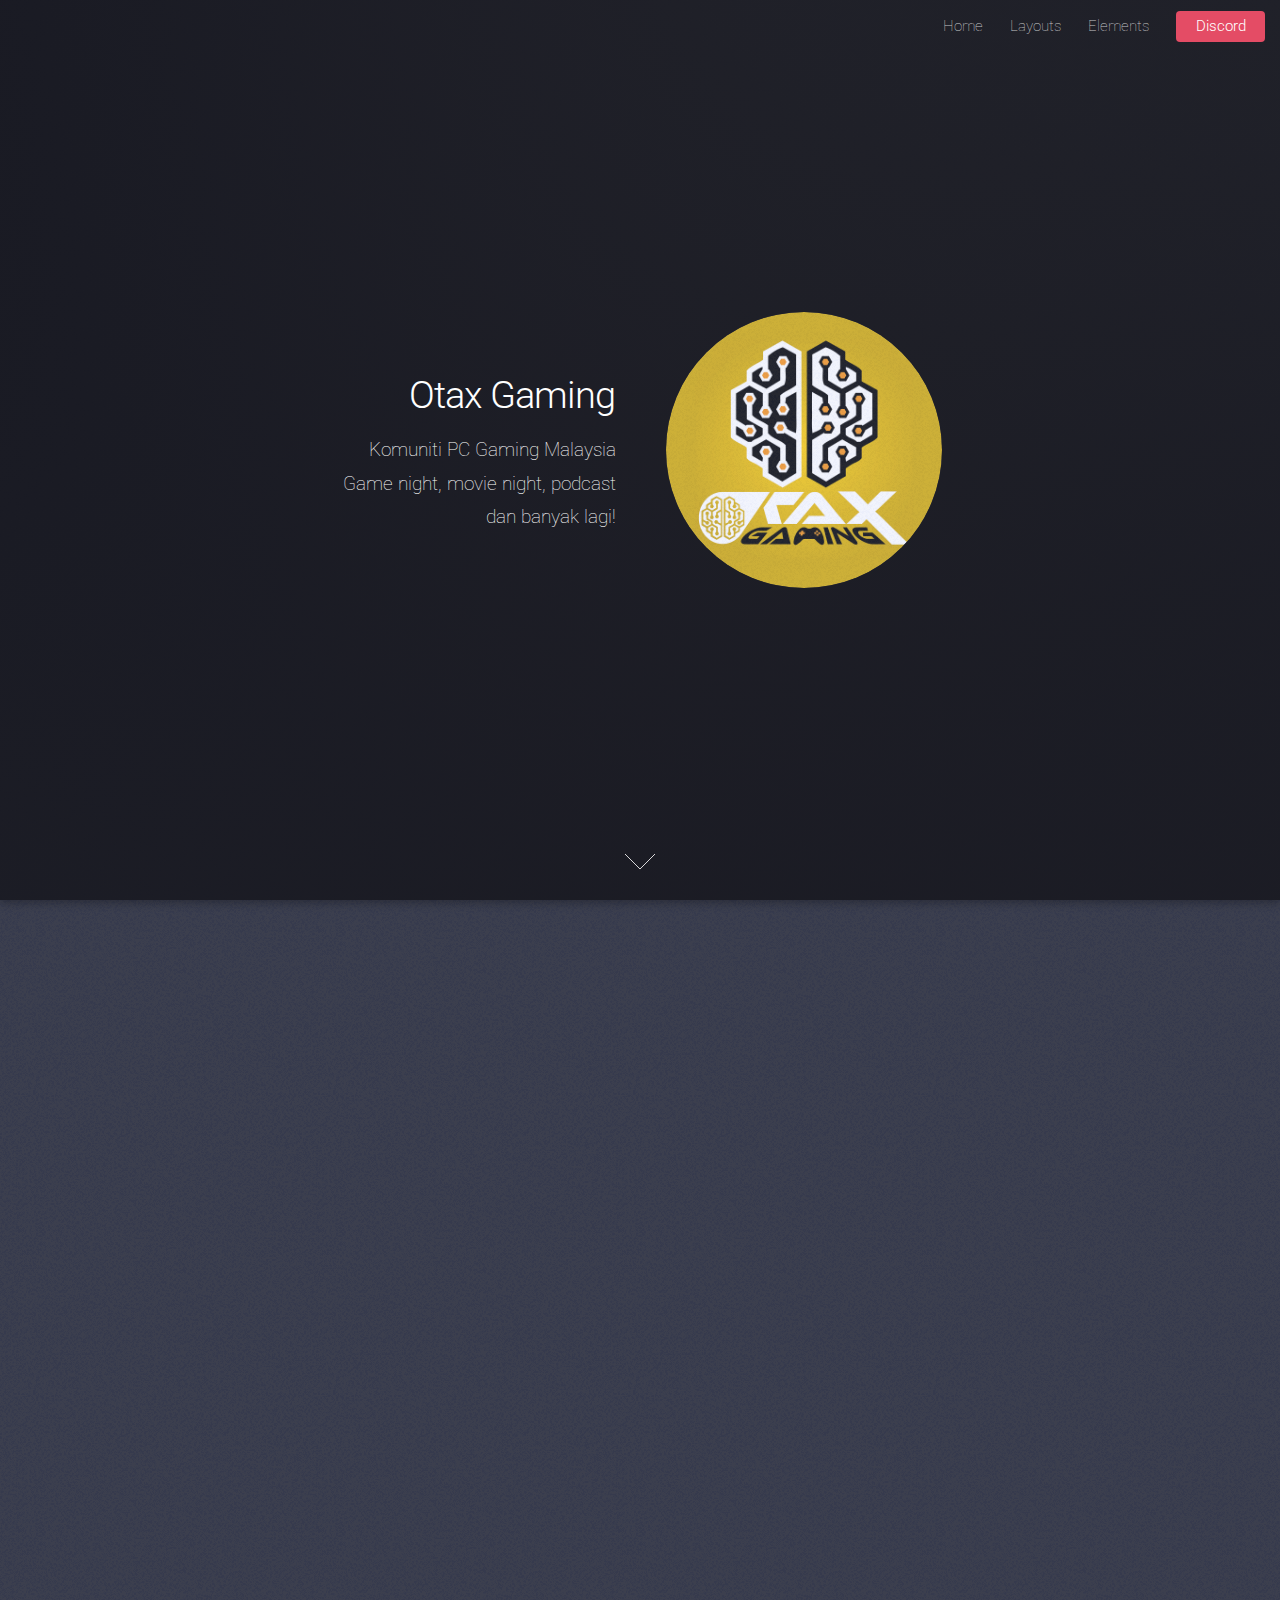
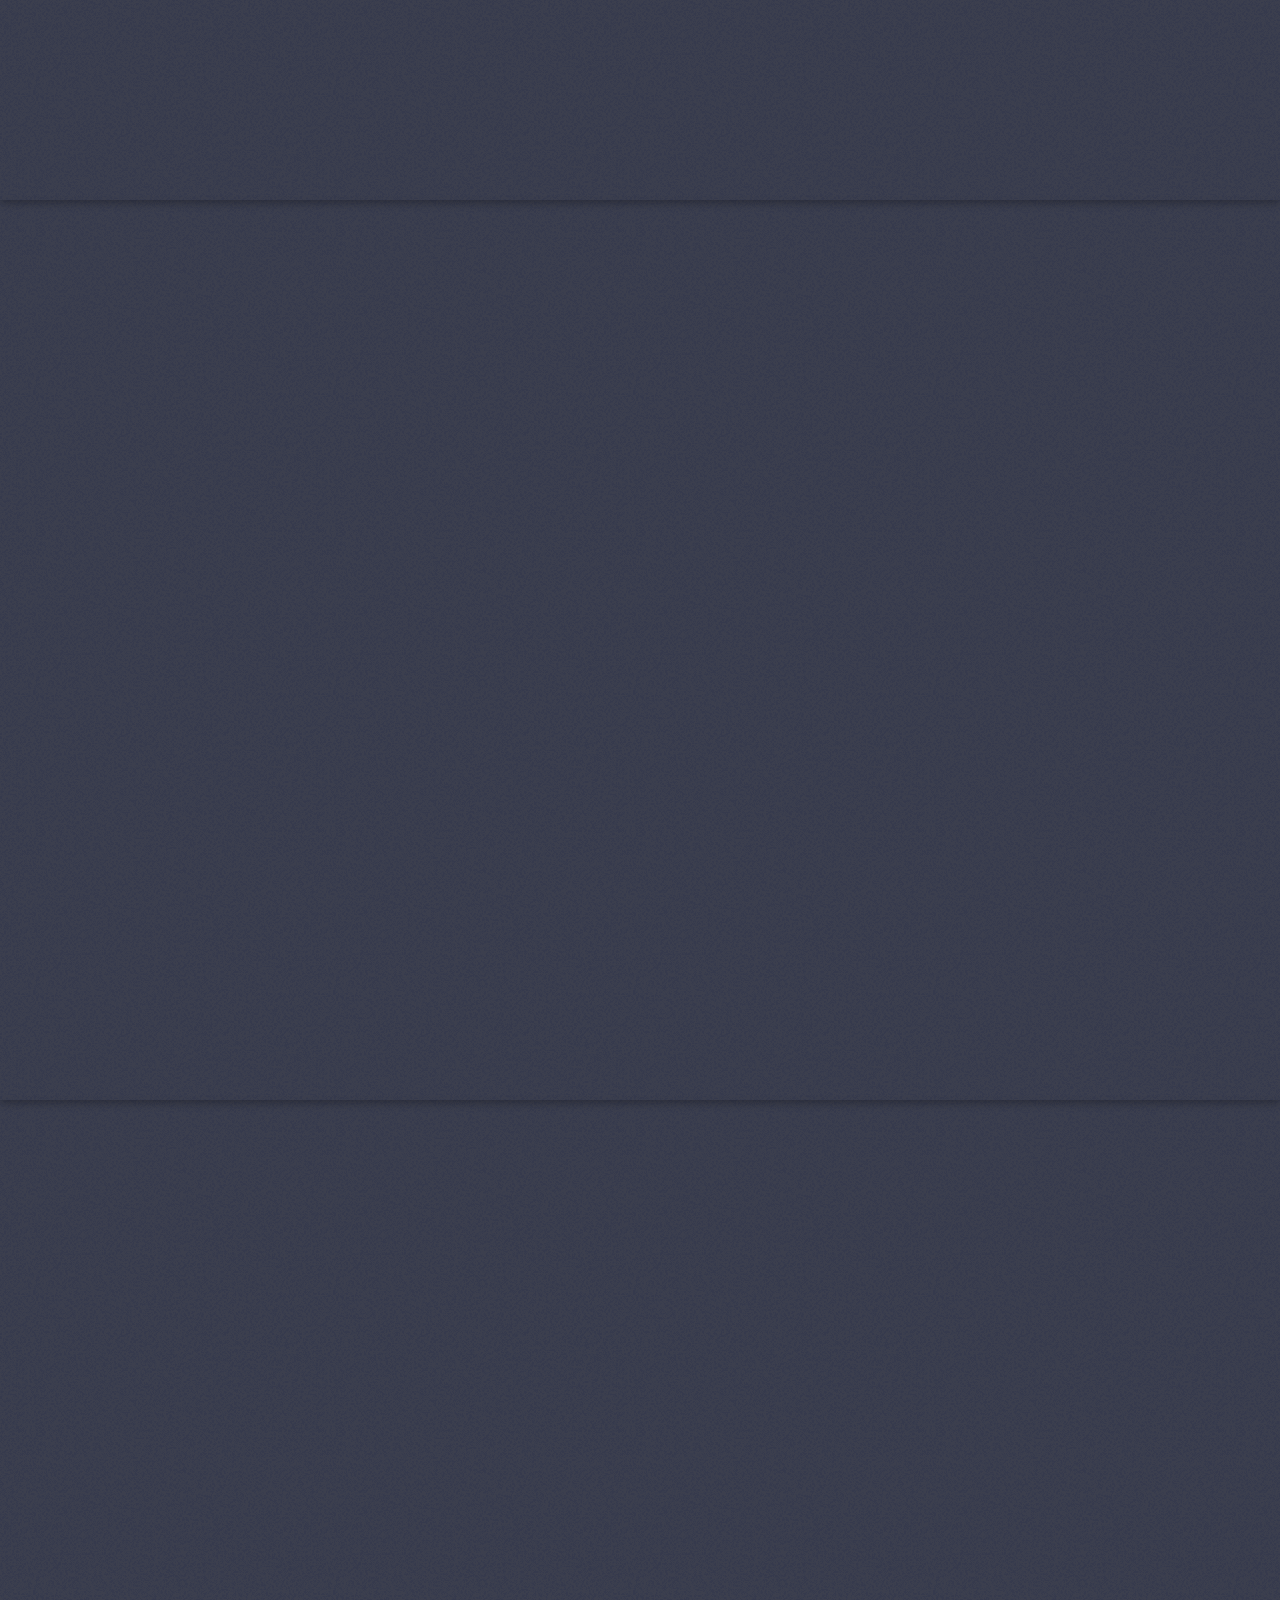
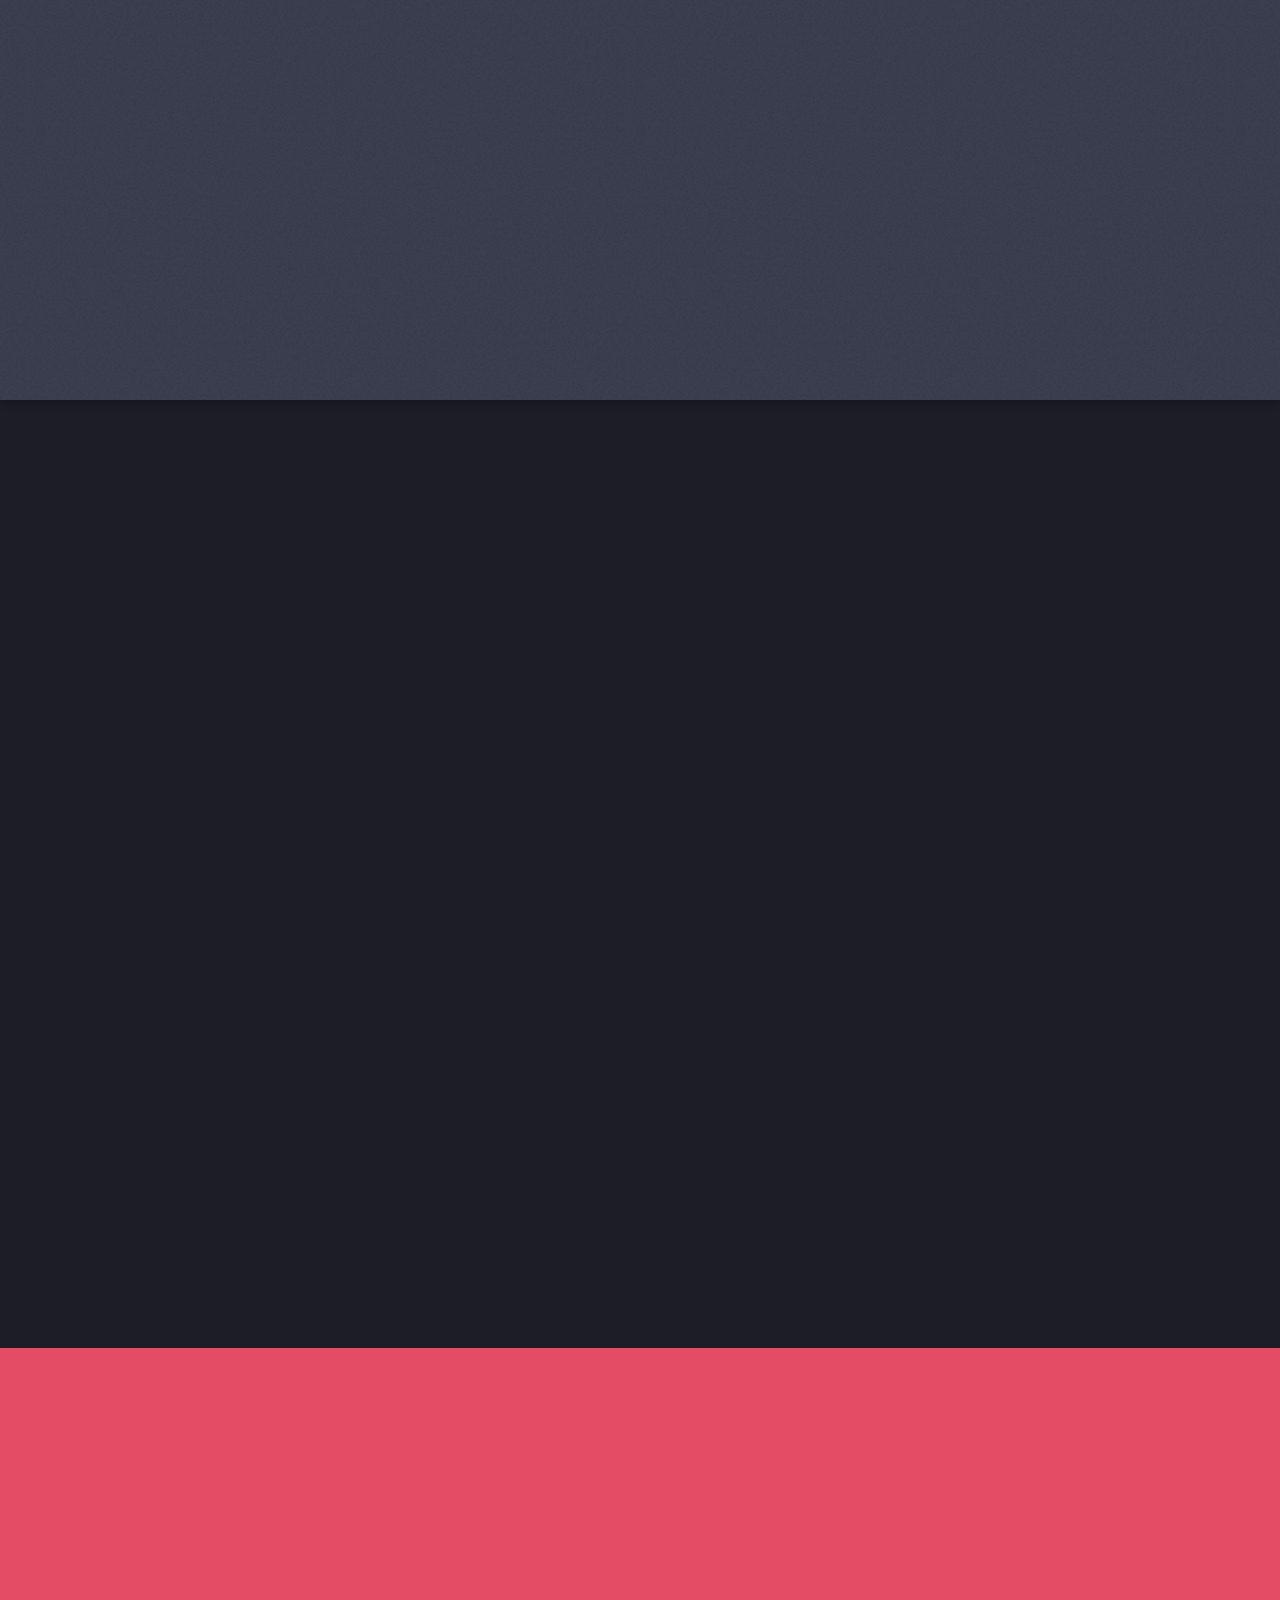
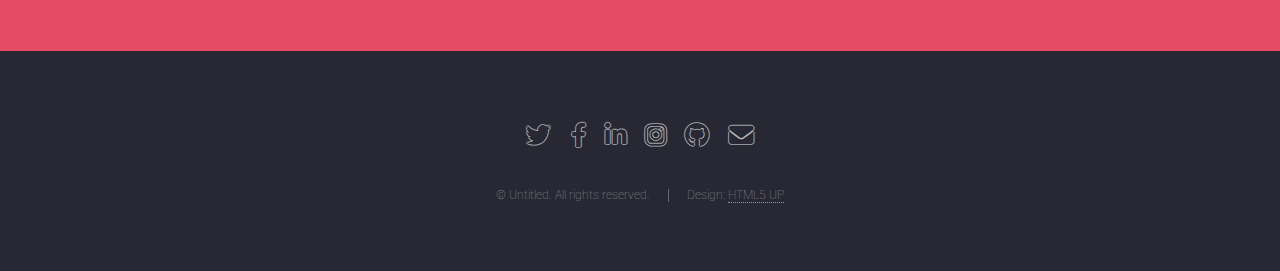
==== index.html @ 26ff960d "Index update" ====
<!DOCTYPE HTML>
<!--
	Landed by HTML5 UP
	html5up.net | @ajlkn
	Free for personal and commercial use under the CCA 3.0 license (html5up.net/license)
-->
<html>
	<head>
		<title>Otax Gaming</title>
		<link rel="shortcut icon" type="image/png" href="/images/OTAXGaming.png">
    
		<meta property="og:title" content="Otax Gaming">
		<meta property="og:description" content="Otax Gaming adalah komuniti PC gaming Malaysia, kami bermain pelbagai permainan video di PC termasuk Monster Hunter, Destiny 2, Left 4 Dead 2, Among Us, Phasmophobia dan banyak lagi! Kami juga ada mengadakan acara mingguan seperti game night, movie night dan banyak lagi!">
		<meta property="og:image" content="https://otaxgaming.com/images/OTAXGaming.png">
		
		<meta charset="utf-8" />
		<meta name="viewport" content="width=device-width, initial-scale=1, user-scalable=no" />
		<link rel="stylesheet" href="assets/css/main.css" />
		<noscript><link rel="stylesheet" href="assets/css/noscript.css" /></noscript>
	</head>
	<body class="is-preload landing">
		<div id="page-wrapper">

			<!-- Header -->
				<header id="header">
					<h1 id="logo"><a href="https://otaxgaming.com/"><img src="images/OTAXGaming.png" alt="" style="height: 50px; margin-top: 5px;"/></a></h1>
					<nav id="nav">
						<ul>
							<li><a href="https://otaxgaming.com/">Home</a></li>
							<li>
								<a href="#">Layouts</a>
								<ul>
									<li><a href="left-sidebar.html">Left Sidebar</a></li>
									<li><a href="right-sidebar.html">Right Sidebar</a></li>
									<li><a href="no-sidebar.html">No Sidebar</a></li>
									<li>
										<a href="#">Submenu</a>
										<ul>
											<li><a href="#">Option 1</a></li>
											<li><a href="#">Option 2</a></li>
											<li><a href="#">Option 3</a></li>
											<li><a href="#">Option 4</a></li>
										</ul>
									</li>
								</ul>
							</li>
							<li><a href="elements.html">Elements</a></li>
							<li><a href="#" class="button primary">Discord</a></li>
						</ul>
					</nav>
				</header>

			<!-- Banner -->
				<section id="banner">
					<div class="content">
						<header>
							<h2>Otax Gaming</h2>
							<p>Komuniti PC Gaming Malaysia<br>
							Game night, movie night, podcast<br>
							dan banyak lagi!</p>
						</header>
						<span class="image"><img src="images/OTAXGamingHome.png" alt="" /></span>
					</div>
					<a href="#one" class="goto-next scrolly">Next</a>
				</section>

			<!-- One -->
				<section id="one" class="spotlight style1 bottom">
					<span class="image fit main"><img src="images/pic02.jpg" alt="" /></span>
					<div class="content">
						<div class="container">
							<div class="row">
								<div class="col-4 col-12-medium">
									<header>
										<h2><b>Otax Gaming</b></h2>
										<p>Pengenalan dan Sejarah</p>
									</header>
								</div>
								<div class="col-4 col-12-medium">
									<p>Otax Gaming adalah komuniti PC gaming Malaysia, kami bermain pelbagai permainan video di PC termasuk Monster Hunter, Destiny 2, Left 4 Dead 2, Among Us, Phasmophobia dan banyak lagi! Kami juga ada mengadakan acara mingguan seperti game night, movie night, podcast mengenai pelbagai topik dan banyak lagi!</p>
								</div>
								<div class="col-4 col-12-medium">
									<p>Otax Gaming ditubuhkan pada tahun 2019 oleh Tajul bertujuan untuk merapatkan silaturahim di antara rakyat-rakyat Malaysia. Sehingga kini Otax Gaming dapat menarik perhatian dari pemain-pemain tegar dan juga pemain-pemain santai.</p>
								</div>
							</div>
						</div>
					</div>
					<a href="#two" class="goto-next scrolly">Next</a>
				</section>

			<!-- Two -->
				<section id="two" class="spotlight style2 right">
					<span class="image fit main"><img src="images/pic03.jpg" alt="" /></span>
					<div class="content">
						<header>
							<h2>Game Night</h2>
							<p>Saya tak tahu nak letak subheading apa sini.</p>
						</header>
						<p>Saya tak tahu nak letak isi apa sini.</p>
						<ul class="actions">
							<li><a href="#" class="button">Contoh Permainan</a></li>
						</ul>
					</div>
					<a href="#three" class="goto-next scrolly">Next</a>
				</section>

			<!-- Three -->
				<section id="three" class="spotlight style3 left">
					<span class="image fit main bottom"><img src="images/pic04.jpg" alt="" /></span>
					<div class="content">
						<header>
							<h2>Movie Night</h2>
							<p>Saya tak tahu nak letak subheading apa sini.</p>
						</header>
						<p>Saya tak tahu nak letak isi apa sini.</p>
						<ul class="actions">
							<li><a href="#" class="button">Contoh Filem</a></li>
						</ul>
					</div>
					<a href="#four" class="goto-next scrolly">Next</a>
				</section>

			<!-- Four -->
				<section id="four" class="wrapper style1 special fade-up">
					<div class="container">
						<header class="major">
							<h2>Macam nampak gempak section ni</h2>
							<p>Tapi malangnya aku tak tahu nak letak apa</p>
						</header>
						<div class="box alt">
							<div class="row gtr-uniform">
								<section class="col-4 col-6-medium col-12-xsmall">
									<span class="icon solid alt major fa-chart-area"></span>
									<h3>Ipsum sed commodo</h3>
									<p>Feugiat accumsan lorem eu ac lorem amet accumsan donec. Blandit orci porttitor.</p>
								</section>
								<section class="col-4 col-6-medium col-12-xsmall">
									<span class="icon solid alt major fa-comment"></span>
									<h3>Eleifend lorem ornare</h3>
									<p>Feugiat accumsan lorem eu ac lorem amet accumsan donec. Blandit orci porttitor.</p>
								</section>
								<section class="col-4 col-6-medium col-12-xsmall">
									<span class="icon solid alt major fa-flask"></span>
									<h3>Cubilia cep lobortis</h3>
									<p>Feugiat accumsan lorem eu ac lorem amet accumsan donec. Blandit orci porttitor.</p>
								</section>
								<section class="col-4 col-6-medium col-12-xsmall">
									<span class="icon solid alt major fa-paper-plane"></span>
									<h3>Non semper interdum</h3>
									<p>Feugiat accumsan lorem eu ac lorem amet accumsan donec. Blandit orci porttitor.</p>
								</section>
								<section class="col-4 col-6-medium col-12-xsmall">
									<span class="icon solid alt major fa-file"></span>
									<h3>Odio laoreet accumsan</h3>
									<p>Feugiat accumsan lorem eu ac lorem amet accumsan donec. Blandit orci porttitor.</p>
								</section>
								<section class="col-4 col-6-medium col-12-xsmall">
									<span class="icon solid alt major fa-lock"></span>
									<h3>Massa arcu accumsan</h3>
									<p>Feugiat accumsan lorem eu ac lorem amet accumsan donec. Blandit orci porttitor.</p>
								</section>
							</div>
						</div>
						<footer class="major">
							<ul class="actions special">
								<li><a href="#" class="button">Magna sed feugiat</a></li>
							</ul>
						</footer>
					</div>
				</section>

			<!-- Five -->
				<section id="five" class="wrapper style2 special fade">
					<div class="container">
						<header>
							<h2>Berminat untuk melepak di Otax?</h2>
							<p>Sertai Discord Otax Gaming! (Nanti letak butang join Discord kat bawah)</p>
						</header>
						<form method="post" action="#" class="cta">
							<div class="row gtr-uniform gtr-50">
								<div class="col-8 col-12-xsmall"><input type="email" name="email" id="email" placeholder="Your Email Address" /></div>
								<div class="col-4 col-12-xsmall"><input type="submit" value="Get Started" class="fit primary" /></div>
							</div>
						</form>
					</div>
				</section>

			<!-- Footer -->
				<footer id="footer">
					<ul class="icons">
						<li><a href="#" class="icon brands alt fa-twitter"><span class="label">Twitter</span></a></li>
						<li><a href="#" class="icon brands alt fa-facebook-f"><span class="label">Facebook</span></a></li>
						<li><a href="#" class="icon brands alt fa-linkedin-in"><span class="label">LinkedIn</span></a></li>
						<li><a href="#" class="icon brands alt fa-instagram"><span class="label">Instagram</span></a></li>
						<li><a href="#" class="icon brands alt fa-github"><span class="label">GitHub</span></a></li>
						<li><a href="#" class="icon solid alt fa-envelope"><span class="label">Email</span></a></li>
					</ul>
					<ul class="copyright">
						<li>&copy; Untitled. All rights reserved.</li><li>Design: <a href="http://html5up.net">HTML5 UP</a></li>
					</ul>
				</footer>

		</div>

		<!-- Scripts -->
			<script src="assets/js/jquery.min.js"></script>
			<script src="assets/js/jquery.scrolly.min.js"></script>
			<script src="assets/js/jquery.dropotron.min.js"></script>
			<script src="assets/js/jquery.scrollex.min.js"></script>
			<script src="assets/js/browser.min.js"></script>
			<script src="assets/js/breakpoints.min.js"></script>
			<script src="assets/js/util.js"></script>
			<script src="assets/js/main.js"></script>

	</body>
</html>
---- assets/css/main.css ----
@import url("fontawesome-all.min.css");
@import url("https://fonts.googleapis.com/css?family=Roboto:100,300,100italic,300italic");

/*
	Landed by HTML5 UP
	html5up.net | @ajlkn
	Free for personal and commercial use under the CCA 3.0 license (html5up.net/license)
*/

html, body, div, span, applet, object,
iframe, h1, h2, h3, h4, h5, h6, p, blockquote,
pre, a, abbr, acronym, address, big, cite,
code, del, dfn, em, img, ins, kbd, q, s, samp,
small, strike, strong, sub, sup, tt, var, b,
u, i, center, dl, dt, dd, ol, ul, li, fieldset,
form, label, legend, table, caption, tbody,
tfoot, thead, tr, th, td, article, aside,
canvas, details, embed, figure, figcaption,
footer, header, hgroup, menu, nav, output, ruby,
section, summary, time, mark, audio, video {
	margin: 0;
	padding: 0;
	border: 0;
	font-size: 100%;
	font: inherit;
	vertical-align: baseline;}

article, aside, details, figcaption, figure,
footer, header, hgroup, menu, nav, section {
	display: block;}

body {
	line-height: 1;
}

ol, ul {
	list-style: none;
}

blockquote, q {
	quotes: none;
}

	blockquote:before, blockquote:after, q:before, q:after {
		content: '';
		content: none;
	}

table {
	border-collapse: collapse;
	border-spacing: 0;
}

body {
	-webkit-text-size-adjust: none;
}

mark {
	background-color: transparent;
	color: inherit;
}

input::-moz-focus-inner {
	border: 0;
	padding: 0;
}

input, select, textarea {
	-moz-appearance: none;
	-webkit-appearance: none;
	-ms-appearance: none;
	appearance: none;
}

/* Basic */

	html {
		box-sizing: border-box;
	}

	*, *:before, *:after {
		box-sizing: inherit;
	}

	html, body {
		background: #1c1d26;
	}

	body.is-preload *, body.is-preload *:before, body.is-preload *:after {
		-moz-animation: none !important;
		-webkit-animation: none !important;
		-ms-animation: none !important;
		animation: none !important;
		-moz-transition: none !important;
		-webkit-transition: none !important;
		-ms-transition: none !important;
		transition: none !important;
	}

	body, input, select, textarea {
		color: rgba(255, 255, 255, 0.75);
		font-family: "Roboto", Helvetica, sans-serif;
		font-size: 15pt;
		font-weight: 100;
		line-height: 1.75em;
	}

	a {
		-moz-transition: border-color 0.2s ease-in-out, color 0.2s ease-in-out;
		-webkit-transition: border-color 0.2s ease-in-out, color 0.2s ease-in-out;
		-ms-transition: border-color 0.2s ease-in-out, color 0.2s ease-in-out;
		transition: border-color 0.2s ease-in-out, color 0.2s ease-in-out;
		border-bottom: dotted 1px;
		color: #e44c65;
		text-decoration: none;
	}

		a:hover {
			color: #e44c65 !important;
			border-bottom-color: transparent;
		}

	strong, b {
		color: #ffffff;
		font-weight: 300;
	}

	em, i {
		font-style: italic;
	}

	p {
		margin: 0 0 2em 0;
	}

	h1, h2, h3, h4, h5, h6 {
		color: #ffffff;
		font-weight: 300;
		line-height: 1em;
		margin: 0 0 1em 0;
	}

		h1 a, h2 a, h3 a, h4 a, h5 a, h6 a {
			color: inherit;
			border: 0;
		}

	h2 {
		font-size: 2em;
		line-height: 1.5em;
		letter-spacing: -0.025em;
	}

	h3 {
		font-size: 1.35em;
		line-height: 1.5em;
	}

	h4 {
		font-size: 1.1em;
		line-height: 1.5em;
	}

	h5 {
		font-size: 0.9em;
		line-height: 1.5em;
	}

	h6 {
		font-size: 0.7em;
		line-height: 1.5em;
	}

	sub {
		font-size: 0.8em;
		position: relative;
		top: 0.5em;
	}

	sup {
		font-size: 0.8em;
		position: relative;
		top: -0.5em;
	}

	hr {
		border: 0;
		border-bottom: solid 1px rgba(255, 255, 255, 0.3);
		margin: 3em 0;
	}

		hr.major {
			margin: 4em 0;
		}

	blockquote {
		border-left: solid 4px rgba(255, 255, 255, 0.3);
		font-style: italic;
		margin: 0 0 2em 0;
		padding: 0.5em 0 0.5em 2em;
	}

	code {
		background: rgba(255, 255, 255, 0.075);
		border-radius: 4px;
		font-family: "Courier New", monospace;
		font-size: 0.9em;
		margin: 0 0.25em;
		padding: 0.25em 0.65em;
	}

	pre {
		-webkit-overflow-scrolling: touch;
		font-family: "Courier New", monospace;
		font-size: 0.9em;
		margin: 0 0 2em 0;
	}

		pre code {
			display: block;
			line-height: 1.75em;
			padding: 1em 1.5em;
			overflow-x: auto;
		}

	.align-left {
		text-align: left;
	}

	.align-center {
		text-align: center;
	}

	.align-right {
		text-align: right;
	}

/* Loader */

	@-moz-keyframes spinner-show {
		0% {
			opacity: 0;
		}

		100% {
			opacity: 1;
		}
	}

	@-webkit-keyframes spinner-show {
		0% {
			opacity: 0;
		}

		100% {
			opacity: 1;
		}
	}

	@-ms-keyframes spinner-show {
		0% {
			opacity: 0;
		}

		100% {
			opacity: 1;
		}
	}

	@keyframes spinner-show {
		0% {
			opacity: 0;
		}

		100% {
			opacity: 1;
		}
	}

	@-moz-keyframes spinner-hide {
		0% {
			color: rgba(255, 255, 255, 0.15);
			z-index: 100001;
			-moz-transform: scale(1) rotate(0deg);
			-webkit-transform: scale(1) rotate(0deg);
			-ms-transform: scale(1) rotate(0deg);
			transform: scale(1) rotate(0deg);
		}

		99% {
			color: #1c1d26;
			z-index: 100001;
			-moz-transform: scale(0.5) rotate(360deg);
			-webkit-transform: scale(0.5) rotate(360deg);
			-ms-transform: scale(0.5) rotate(360deg);
			transform: scale(0.5) rotate(360deg);
		}

		100% {
			color: #1c1d26;
			z-index: -1;
			-moz-transform: scale(0.5) rotate(360deg);
			-webkit-transform: scale(0.5) rotate(360deg);
			-ms-transform: scale(0.5) rotate(360deg);
			transform: scale(0.5) rotate(360deg);
		}
	}

	@-webkit-keyframes spinner-hide {
		0% {
			color: rgba(255, 255, 255, 0.15);
			z-index: 100001;
			-moz-transform: scale(1) rotate(0deg);
			-webkit-transform: scale(1) rotate(0deg);
			-ms-transform: scale(1) rotate(0deg);
			transform: scale(1) rotate(0deg);
		}

		99% {
			color: #1c1d26;
			z-index: 100001;
			-moz-transform: scale(0.5) rotate(360deg);
			-webkit-transform: scale(0.5) rotate(360deg);
			-ms-transform: scale(0.5) rotate(360deg);
			transform: scale(0.5) rotate(360deg);
		}

		100% {
			color: #1c1d26;
			z-index: -1;
			-moz-transform: scale(0.5) rotate(360deg);
			-webkit-transform: scale(0.5) rotate(360deg);
			-ms-transform: scale(0.5) rotate(360deg);
			transform: scale(0.5) rotate(360deg);
		}
	}

	@-ms-keyframes spinner-hide {
		0% {
			color: rgba(255, 255, 255, 0.15);
			z-index: 100001;
			-moz-transform: scale(1) rotate(0deg);
			-webkit-transform: scale(1) rotate(0deg);
			-ms-transform: scale(1) rotate(0deg);
			transform: scale(1) rotate(0deg);
		}

		99% {
			color: #1c1d26;
			z-index: 100001;
			-moz-transform: scale(0.5) rotate(360deg);
			-webkit-transform: scale(0.5) rotate(360deg);
			-ms-transform: scale(0.5) rotate(360deg);
			transform: scale(0.5) rotate(360deg);
		}

		100% {
			color: #1c1d26;
			z-index: -1;
			-moz-transform: scale(0.5) rotate(360deg);
			-webkit-transform: scale(0.5) rotate(360deg);
			-ms-transform: scale(0.5) rotate(360deg);
			transform: scale(0.5) rotate(360deg);
		}
	}

	@keyframes spinner-hide {
		0% {
			color: rgba(255, 255, 255, 0.15);
			z-index: 100001;
			-moz-transform: scale(1) rotate(0deg);
			-webkit-transform: scale(1) rotate(0deg);
			-ms-transform: scale(1) rotate(0deg);
			transform: scale(1) rotate(0deg);
		}

		99% {
			color: #1c1d26;
			z-index: 100001;
			-moz-transform: scale(0.5) rotate(360deg);
			-webkit-transform: scale(0.5) rotate(360deg);
			-ms-transform: scale(0.5) rotate(360deg);
			transform: scale(0.5) rotate(360deg);
		}

		100% {
			color: #1c1d26;
			z-index: -1;
			-moz-transform: scale(0.5) rotate(360deg);
			-webkit-transform: scale(0.5) rotate(360deg);
			-ms-transform: scale(0.5) rotate(360deg);
			transform: scale(0.5) rotate(360deg);
		}
	}

	@-moz-keyframes spinner-rotate {
		0% {
			-moz-transform: scale(1) rotate(0deg);
			-webkit-transform: scale(1) rotate(0deg);
			-ms-transform: scale(1) rotate(0deg);
			transform: scale(1) rotate(0deg);
		}

		100% {
			-moz-transform: scale(1) rotate(360deg);
			-webkit-transform: scale(1) rotate(360deg);
			-ms-transform: scale(1) rotate(360deg);
			transform: scale(1) rotate(360deg);
		}
	}

	@-webkit-keyframes spinner-rotate {
		0% {
			-moz-transform: scale(1) rotate(0deg);
			-webkit-transform: scale(1) rotate(0deg);
			-ms-transform: scale(1) rotate(0deg);
			transform: scale(1) rotate(0deg);
		}

		100% {
			-moz-transform: scale(1) rotate(360deg);
			-webkit-transform: scale(1) rotate(360deg);
			-ms-transform: scale(1) rotate(360deg);
			transform: scale(1) rotate(360deg);
		}
	}

	@-ms-keyframes spinner-rotate {
		0% {
			-moz-transform: scale(1) rotate(0deg);
			-webkit-transform: scale(1) rotate(0deg);
			-ms-transform: scale(1) rotate(0deg);
			transform: scale(1) rotate(0deg);
		}

		100% {
			-moz-transform: scale(1) rotate(360deg);
			-webkit-transform: scale(1) rotate(360deg);
			-ms-transform: scale(1) rotate(360deg);
			transform: scale(1) rotate(360deg);
		}
	}

	@keyframes spinner-rotate {
		0% {
			-moz-transform: scale(1) rotate(0deg);
			-webkit-transform: scale(1) rotate(0deg);
			-ms-transform: scale(1) rotate(0deg);
			transform: scale(1) rotate(0deg);
		}

		100% {
			-moz-transform: scale(1) rotate(360deg);
			-webkit-transform: scale(1) rotate(360deg);
			-ms-transform: scale(1) rotate(360deg);
			transform: scale(1) rotate(360deg);
		}
	}

	@-moz-keyframes overlay-hide {
		0% {
			opacity: 1;
			z-index: 100000;
		}

		15% {
			opacity: 1;
			z-index: 100000;
		}

		99% {
			opacity: 0;
			z-index: 100000;
		}

		100% {
			opacity: 0;
			z-index: -1;
		}
	}

	@-webkit-keyframes overlay-hide {
		0% {
			opacity: 1;
			z-index: 100000;
		}

		15% {
			opacity: 1;
			z-index: 100000;
		}

		99% {
			opacity: 0;
			z-index: 100000;
		}

		100% {
			opacity: 0;
			z-index: -1;
		}
	}

	@-ms-keyframes overlay-hide {
		0% {
			opacity: 1;
			z-index: 100000;
		}

		15% {
			opacity: 1;
			z-index: 100000;
		}

		99% {
			opacity: 0;
			z-index: 100000;
		}

		100% {
			opacity: 0;
			z-index: -1;
		}
	}

	@keyframes overlay-hide {
		0% {
			opacity: 1;
			z-index: 100000;
		}

		15% {
			opacity: 1;
			z-index: 100000;
		}

		99% {
			opacity: 0;
			z-index: 100000;
		}

		100% {
			opacity: 0;
			z-index: -1;
		}
	}

	body.landing {
		text-decoration: none;
	}

		body.landing:before {
			-moz-osx-font-smoothing: grayscale;
			-webkit-font-smoothing: antialiased;
			display: inline-block;
			font-style: normal;
			font-variant: normal;
			text-rendering: auto;
			line-height: 1;
			text-transform: none !important;
			font-family: 'Font Awesome 5 Free';
			font-weight: 900;
		}

		body.landing:before {
			-moz-animation: spinner-show 1.5s 1 0.25s ease forwards, spinner-hide 0.25s ease-in-out forwards !important;
			-webkit-animation: spinner-show 1.5s 1 0.25s ease forwards, spinner-hide 0.25s ease-in-out forwards !important;
			-ms-animation: spinner-show 1.5s 1 0.25s ease forwards, spinner-hide 0.25s ease-in-out forwards !important;
			animation: spinner-show 1.5s 1 0.25s ease forwards, spinner-hide 0.25s ease-in-out forwards !important;
			-moz-transform-origin: 50% 50%;
			-webkit-transform-origin: 50% 50%;
			-ms-transform-origin: 50% 50%;
			transform-origin: 50% 50%;
			color: rgba(255, 255, 255, 0.15);
			content: '\f1ce';
			cursor: default;
			display: block;
			font-size: 2em;
			height: 2em;
			left: 50%;
			line-height: 2em;
			margin: -1em 0 0 -1em;
			opacity: 0;
			position: fixed;
			text-align: center;
			top: 50%;
			width: 2em;
			z-index: -1;
		}

		body.landing:after {
			-moz-animation: overlay-hide 1.5s ease-in forwards !important;
			-webkit-animation: overlay-hide 1.5s ease-in forwards !important;
			-ms-animation: overlay-hide 1.5s ease-in forwards !important;
			animation: overlay-hide 1.5s ease-in forwards !important;
			background: #1c1d26;
			content: '';
			display: block;
			height: 100%;
			left: 0;
			opacity: 0;
			position: fixed;
			top: 0;
			width: 100%;
			z-index: -1;
		}

		body.landing.is-preload:before {
			-moz-animation: spinner-show 1.5s 1 0.25s ease forwards, spinner-rotate 0.75s infinite linear !important;
			-webkit-animation: spinner-show 1.5s 1 0.25s ease forwards, spinner-rotate 0.75s infinite linear !important;
			-ms-animation: spinner-show 1.5s 1 0.25s ease forwards, spinner-rotate 0.75s infinite linear !important;
			animation: spinner-show 1.5s 1 0.25s ease forwards, spinner-rotate 0.75s infinite linear !important;
			z-index: 100001;
		}

		body.landing.is-preload:after {
			-moz-animation: none !important;
			-webkit-animation: none !important;
			-ms-animation: none !important;
			animation: none !important;
			opacity: 1;
			z-index: 100000;
		}

	@media (-webkit-min-device-pixel-ratio: 2) {

		body.landing:before {
			line-height: 2.025em;
		}

	}

/* Container */

	.container {
		margin: 0 auto;
		max-width: calc(100% - 4em);
		width: 70em;
	}

		.container.xsmall {
			width: 17.5em;
		}

		.container.small {
			width: 35em;
		}

		.container.medium {
			width: 52.5em;
		}

		.container.large {
			width: 87.5em;
		}

		.container.xlarge {
			width: 105em;
		}

		.container.max {
			width: 100%;
		}

		@media screen and (max-width: 1280px) {

			.container {
				width: 90%;
				max-width: 100%;
			}

		}

		@media screen and (max-width: 980px) {

			.container {
				width: 100% !important;
			}

		}

/* Row */

	.row {
		display: flex;
		flex-wrap: wrap;
		box-sizing: border-box;
		align-items: stretch;
	}

		.row > * {
			box-sizing: border-box;
		}

		.row.gtr-uniform > * > :last-child {
			margin-bottom: 0;
		}

		.row.aln-left {
			justify-content: flex-start;
		}

		.row.aln-center {
			justify-content: center;
		}

		.row.aln-right {
			justify-content: flex-end;
		}

		.row.aln-top {
			align-items: flex-start;
		}

		.row.aln-middle {
			align-items: center;
		}

		.row.aln-bottom {
			align-items: flex-end;
		}

		.row > .imp {
			order: -1;
		}

		.row > .col-1 {
			width: 8.33333%;
		}

		.row > .off-1 {
			margin-left: 8.33333%;
		}

		.row > .col-2 {
			width: 16.66667%;
		}

		.row > .off-2 {
			margin-left: 16.66667%;
		}

		.row > .col-3 {
			width: 25%;
		}

		.row > .off-3 {
			margin-left: 25%;
		}

		.row > .col-4 {
			width: 33.33333%;
		}

		.row > .off-4 {
			margin-left: 33.33333%;
		}

		.row > .col-5 {
			width: 41.66667%;
		}

		.row > .off-5 {
			margin-left: 41.66667%;
		}

		.row > .col-6 {
			width: 50%;
		}

		.row > .off-6 {
			margin-left: 50%;
		}

		.row > .col-7 {
			width: 58.33333%;
		}

		.row > .off-7 {
			margin-left: 58.33333%;
		}

		.row > .col-8 {
			width: 66.66667%;
		}

		.row > .off-8 {
			margin-left: 66.66667%;
		}

		.row > .col-9 {
			width: 75%;
		}

		.row > .off-9 {
			margin-left: 75%;
		}

		.row > .col-10 {
			width: 83.33333%;
		}

		.row > .off-10 {
			margin-left: 83.33333%;
		}

		.row > .col-11 {
			width: 91.66667%;
		}

		.row > .off-11 {
			margin-left: 91.66667%;
		}

		.row > .col-12 {
			width: 100%;
		}

		.row > .off-12 {
			margin-left: 100%;
		}

		.row.gtr-0 {
			margin-top: 0;
			margin-left: 0em;
		}

			.row.gtr-0 > * {
				padding: 0 0 0 0em;
			}

			.row.gtr-0.gtr-uniform {
				margin-top: 0em;
			}

				.row.gtr-0.gtr-uniform > * {
					padding-top: 0em;
				}

		.row.gtr-25 {
			margin-top: 0;
			margin-left: -0.625em;
		}

			.row.gtr-25 > * {
				padding: 0 0 0 0.625em;
			}

			.row.gtr-25.gtr-uniform {
				margin-top: -0.625em;
			}

				.row.gtr-25.gtr-uniform > * {
					padding-top: 0.625em;
				}

		.row.gtr-50 {
			margin-top: 0;
			margin-left: -1.25em;
		}

			.row.gtr-50 > * {
				padding: 0 0 0 1.25em;
			}

			.row.gtr-50.gtr-uniform {
				margin-top: -1.25em;
			}

				.row.gtr-50.gtr-uniform > * {
					padding-top: 1.25em;
				}

		.row {
			margin-top: 0;
			margin-left: -2.5em;
		}

			.row > * {
				padding: 0 0 0 2.5em;
			}

			.row.gtr-uniform {
				margin-top: -2.5em;
			}

				.row.gtr-uniform > * {
					padding-top: 2.5em;
				}

		.row.gtr-150 {
			margin-top: 0;
			margin-left: -3.75em;
		}

			.row.gtr-150 > * {
				padding: 0 0 0 3.75em;
			}

			.row.gtr-150.gtr-uniform {
				margin-top: -3.75em;
			}

				.row.gtr-150.gtr-uniform > * {
					padding-top: 3.75em;
				}

		.row.gtr-200 {
			margin-top: 0;
			margin-left: -5em;
		}

			.row.gtr-200 > * {
				padding: 0 0 0 5em;
			}

			.row.gtr-200.gtr-uniform {
				margin-top: -5em;
			}

				.row.gtr-200.gtr-uniform > * {
					padding-top: 5em;
				}

		@media screen and (max-width: 1680px) {

			.row {
				display: flex;
				flex-wrap: wrap;
				box-sizing: border-box;
				align-items: stretch;
			}

				.row > * {
					box-sizing: border-box;
				}

				.row.gtr-uniform > * > :last-child {
					margin-bottom: 0;
				}

				.row.aln-left {
					justify-content: flex-start;
				}

				.row.aln-center {
					justify-content: center;
				}

				.row.aln-right {
					justify-content: flex-end;
				}

				.row.aln-top {
					align-items: flex-start;
				}

				.row.aln-middle {
					align-items: center;
				}

				.row.aln-bottom {
					align-items: flex-end;
				}

				.row > .imp-xlarge {
					order: -1;
				}

				.row > .col-1-xlarge {
					width: 8.33333%;
				}

				.row > .off-1-xlarge {
					margin-left: 8.33333%;
				}

				.row > .col-2-xlarge {
					width: 16.66667%;
				}

				.row > .off-2-xlarge {
					margin-left: 16.66667%;
				}

				.row > .col-3-xlarge {
					width: 25%;
				}

				.row > .off-3-xlarge {
					margin-left: 25%;
				}

				.row > .col-4-xlarge {
					width: 33.33333%;
				}

				.row > .off-4-xlarge {
					margin-left: 33.33333%;
				}

				.row > .col-5-xlarge {
					width: 41.66667%;
				}

				.row > .off-5-xlarge {
					margin-left: 41.66667%;
				}

				.row > .col-6-xlarge {
					width: 50%;
				}

				.row > .off-6-xlarge {
					margin-left: 50%;
				}

				.row > .col-7-xlarge {
					width: 58.33333%;
				}

				.row > .off-7-xlarge {
					margin-left: 58.33333%;
				}

				.row > .col-8-xlarge {
					width: 66.66667%;
				}

				.row > .off-8-xlarge {
					margin-left: 66.66667%;
				}

				.row > .col-9-xlarge {
					width: 75%;
				}

				.row > .off-9-xlarge {
					margin-left: 75%;
				}

				.row > .col-10-xlarge {
					width: 83.33333%;
				}

				.row > .off-10-xlarge {
					margin-left: 83.33333%;
				}

				.row > .col-11-xlarge {
					width: 91.66667%;
				}

				.row > .off-11-xlarge {
					margin-left: 91.66667%;
				}

				.row > .col-12-xlarge {
					width: 100%;
				}

				.row > .off-12-xlarge {
					margin-left: 100%;
				}

				.row.gtr-0 {
					margin-top: 0;
					margin-left: 0em;
				}

					.row.gtr-0 > * {
						padding: 0 0 0 0em;
					}

					.row.gtr-0.gtr-uniform {
						margin-top: 0em;
					}

						.row.gtr-0.gtr-uniform > * {
							padding-top: 0em;
						}

				.row.gtr-25 {
					margin-top: 0;
					margin-left: -0.625em;
				}

					.row.gtr-25 > * {
						padding: 0 0 0 0.625em;
					}

					.row.gtr-25.gtr-uniform {
						margin-top: -0.625em;
					}

						.row.gtr-25.gtr-uniform > * {
							padding-top: 0.625em;
						}

				.row.gtr-50 {
					margin-top: 0;
					margin-left: -1.25em;
				}

					.row.gtr-50 > * {
						padding: 0 0 0 1.25em;
					}

					.row.gtr-50.gtr-uniform {
						margin-top: -1.25em;
					}

						.row.gtr-50.gtr-uniform > * {
							padding-top: 1.25em;
						}

				.row {
					margin-top: 0;
					margin-left: -2.5em;
				}

					.row > * {
						padding: 0 0 0 2.5em;
					}

					.row.gtr-uniform {
						margin-top: -2.5em;
					}

						.row.gtr-uniform > * {
							padding-top: 2.5em;
						}

				.row.gtr-150 {
					margin-top: 0;
					margin-left: -3.75em;
				}

					.row.gtr-150 > * {
						padding: 0 0 0 3.75em;
					}

					.row.gtr-150.gtr-uniform {
						margin-top: -3.75em;
					}

						.row.gtr-150.gtr-uniform > * {
							padding-top: 3.75em;
						}

				.row.gtr-200 {
					margin-top: 0;
					margin-left: -5em;
				}

					.row.gtr-200 > * {
						padding: 0 0 0 5em;
					}

					.row.gtr-200.gtr-uniform {
						margin-top: -5em;
					}

						.row.gtr-200.gtr-uniform > * {
							padding-top: 5em;
						}

		}

		@media screen and (max-width: 1280px) {

			.row {
				display: flex;
				flex-wrap: wrap;
				box-sizing: border-box;
				align-items: stretch;
			}

				.row > * {
					box-sizing: border-box;
				}

				.row.gtr-uniform > * > :last-child {
					margin-bottom: 0;
				}

				.row.aln-left {
					justify-content: flex-start;
				}

				.row.aln-center {
					justify-content: center;
				}

				.row.aln-right {
					justify-content: flex-end;
				}

				.row.aln-top {
					align-items: flex-start;
				}

				.row.aln-middle {
					align-items: center;
				}

				.row.aln-bottom {
					align-items: flex-end;
				}

				.row > .imp-large {
					order: -1;
				}

				.row > .col-1-large {
					width: 8.33333%;
				}

				.row > .off-1-large {
					margin-left: 8.33333%;
				}

				.row > .col-2-large {
					width: 16.66667%;
				}

				.row > .off-2-large {
					margin-left: 16.66667%;
				}

				.row > .col-3-large {
					width: 25%;
				}

				.row > .off-3-large {
					margin-left: 25%;
				}

				.row > .col-4-large {
					width: 33.33333%;
				}

				.row > .off-4-large {
					margin-left: 33.33333%;
				}

				.row > .col-5-large {
					width: 41.66667%;
				}

				.row > .off-5-large {
					margin-left: 41.66667%;
				}

				.row > .col-6-large {
					width: 50%;
				}

				.row > .off-6-large {
					margin-left: 50%;
				}

				.row > .col-7-large {
					width: 58.33333%;
				}

				.row > .off-7-large {
					margin-left: 58.33333%;
				}

				.row > .col-8-large {
					width: 66.66667%;
				}

				.row > .off-8-large {
					margin-left: 66.66667%;
				}

				.row > .col-9-large {
					width: 75%;
				}

				.row > .off-9-large {
					margin-left: 75%;
				}

				.row > .col-10-large {
					width: 83.33333%;
				}

				.row > .off-10-large {
					margin-left: 83.33333%;
				}

				.row > .col-11-large {
					width: 91.66667%;
				}

				.row > .off-11-large {
					margin-left: 91.66667%;
				}

				.row > .col-12-large {
					width: 100%;
				}

				.row > .off-12-large {
					margin-left: 100%;
				}

				.row.gtr-0 {
					margin-top: 0;
					margin-left: 0em;
				}

					.row.gtr-0 > * {
						padding: 0 0 0 0em;
					}

					.row.gtr-0.gtr-uniform {
						margin-top: 0em;
					}

						.row.gtr-0.gtr-uniform > * {
							padding-top: 0em;
						}

				.row.gtr-25 {
					margin-top: 0;
					margin-left: -0.625em;
				}

					.row.gtr-25 > * {
						padding: 0 0 0 0.625em;
					}

					.row.gtr-25.gtr-uniform {
						margin-top: -0.625em;
					}

						.row.gtr-25.gtr-uniform > * {
							padding-top: 0.625em;
						}

				.row.gtr-50 {
					margin-top: 0;
					margin-left: -1.25em;
				}

					.row.gtr-50 > * {
						padding: 0 0 0 1.25em;
					}

					.row.gtr-50.gtr-uniform {
						margin-top: -1.25em;
					}

						.row.gtr-50.gtr-uniform > * {
							padding-top: 1.25em;
						}

				.row {
					margin-top: 0;
					margin-left: -2.5em;
				}

					.row > * {
						padding: 0 0 0 2.5em;
					}

					.row.gtr-uniform {
						margin-top: -2.5em;
					}

						.row.gtr-uniform > * {
							padding-top: 2.5em;
						}

				.row.gtr-150 {
					margin-top: 0;
					margin-left: -3.75em;
				}

					.row.gtr-150 > * {
						padding: 0 0 0 3.75em;
					}

					.row.gtr-150.gtr-uniform {
						margin-top: -3.75em;
					}

						.row.gtr-150.gtr-uniform > * {
							padding-top: 3.75em;
						}

				.row.gtr-200 {
					margin-top: 0;
					margin-left: -5em;
				}

					.row.gtr-200 > * {
						padding: 0 0 0 5em;
					}

					.row.gtr-200.gtr-uniform {
						margin-top: -5em;
					}

						.row.gtr-200.gtr-uniform > * {
							padding-top: 5em;
						}

		}

		@media screen and (max-width: 980px) {

			.row {
				display: flex;
				flex-wrap: wrap;
				box-sizing: border-box;
				align-items: stretch;
			}

				.row > * {
					box-sizing: border-box;
				}

				.row.gtr-uniform > * > :last-child {
					margin-bottom: 0;
				}

				.row.aln-left {
					justify-content: flex-start;
				}

				.row.aln-center {
					justify-content: center;
				}

				.row.aln-right {
					justify-content: flex-end;
				}

				.row.aln-top {
					align-items: flex-start;
				}

				.row.aln-middle {
					align-items: center;
				}

				.row.aln-bottom {
					align-items: flex-end;
				}

				.row > .imp-medium {
					order: -1;
				}

				.row > .col-1-medium {
					width: 8.33333%;
				}

				.row > .off-1-medium {
					margin-left: 8.33333%;
				}

				.row > .col-2-medium {
					width: 16.66667%;
				}

				.row > .off-2-medium {
					margin-left: 16.66667%;
				}

				.row > .col-3-medium {
					width: 25%;
				}

				.row > .off-3-medium {
					margin-left: 25%;
				}

				.row > .col-4-medium {
					width: 33.33333%;
				}

				.row > .off-4-medium {
					margin-left: 33.33333%;
				}

				.row > .col-5-medium {
					width: 41.66667%;
				}

				.row > .off-5-medium {
					margin-left: 41.66667%;
				}

				.row > .col-6-medium {
					width: 50%;
				}

				.row > .off-6-medium {
					margin-left: 50%;
				}

				.row > .col-7-medium {
					width: 58.33333%;
				}

				.row > .off-7-medium {
					margin-left: 58.33333%;
				}

				.row > .col-8-medium {
					width: 66.66667%;
				}

				.row > .off-8-medium {
					margin-left: 66.66667%;
				}

				.row > .col-9-medium {
					width: 75%;
				}

				.row > .off-9-medium {
					margin-left: 75%;
				}

				.row > .col-10-medium {
					width: 83.33333%;
				}

				.row > .off-10-medium {
					margin-left: 83.33333%;
				}

				.row > .col-11-medium {
					width: 91.66667%;
				}

				.row > .off-11-medium {
					margin-left: 91.66667%;
				}

				.row > .col-12-medium {
					width: 100%;
				}

				.row > .off-12-medium {
					margin-left: 100%;
				}

				.row.gtr-0 {
					margin-top: 0;
					margin-left: 0em;
				}

					.row.gtr-0 > * {
						padding: 0 0 0 0em;
					}

					.row.gtr-0.gtr-uniform {
						margin-top: 0em;
					}

						.row.gtr-0.gtr-uniform > * {
							padding-top: 0em;
						}

				.row.gtr-25 {
					margin-top: 0;
					margin-left: -0.625em;
				}

					.row.gtr-25 > * {
						padding: 0 0 0 0.625em;
					}

					.row.gtr-25.gtr-uniform {
						margin-top: -0.625em;
					}

						.row.gtr-25.gtr-uniform > * {
							padding-top: 0.625em;
						}

				.row.gtr-50 {
					margin-top: 0;
					margin-left: -1.25em;
				}

					.row.gtr-50 > * {
						padding: 0 0 0 1.25em;
					}

					.row.gtr-50.gtr-uniform {
						margin-top: -1.25em;
					}

						.row.gtr-50.gtr-uniform > * {
							padding-top: 1.25em;
						}

				.row {
					margin-top: 0;
					margin-left: -2.5em;
				}

					.row > * {
						padding: 0 0 0 2.5em;
					}

					.row.gtr-uniform {
						margin-top: -2.5em;
					}

						.row.gtr-uniform > * {
							padding-top: 2.5em;
						}

				.row.gtr-150 {
					margin-top: 0;
					margin-left: -3.75em;
				}

					.row.gtr-150 > * {
						padding: 0 0 0 3.75em;
					}

					.row.gtr-150.gtr-uniform {
						margin-top: -3.75em;
					}

						.row.gtr-150.gtr-uniform > * {
							padding-top: 3.75em;
						}

				.row.gtr-200 {
					margin-top: 0;
					margin-left: -5em;
				}

					.row.gtr-200 > * {
						padding: 0 0 0 5em;
					}

					.row.gtr-200.gtr-uniform {
						margin-top: -5em;
					}

						.row.gtr-200.gtr-uniform > * {
							padding-top: 5em;
						}

		}

		@media screen and (max-width: 736px) {

			.row {
				display: flex;
				flex-wrap: wrap;
				box-sizing: border-box;
				align-items: stretch;
			}

				.row > * {
					box-sizing: border-box;
				}

				.row.gtr-uniform > * > :last-child {
					margin-bottom: 0;
				}

				.row.aln-left {
					justify-content: flex-start;
				}

				.row.aln-center {
					justify-content: center;
				}

				.row.aln-right {
					justify-content: flex-end;
				}

				.row.aln-top {
					align-items: flex-start;
				}

				.row.aln-middle {
					align-items: center;
				}

				.row.aln-bottom {
					align-items: flex-end;
				}

				.row > .imp-small {
					order: -1;
				}

				.row > .col-1-small {
					width: 8.33333%;
				}

				.row > .off-1-small {
					margin-left: 8.33333%;
				}

				.row > .col-2-small {
					width: 16.66667%;
				}

				.row > .off-2-small {
					margin-left: 16.66667%;
				}

				.row > .col-3-small {
					width: 25%;
				}

				.row > .off-3-small {
					margin-left: 25%;
				}

				.row > .col-4-small {
					width: 33.33333%;
				}

				.row > .off-4-small {
					margin-left: 33.33333%;
				}

				.row > .col-5-small {
					width: 41.66667%;
				}

				.row > .off-5-small {
					margin-left: 41.66667%;
				}

				.row > .col-6-small {
					width: 50%;
				}

				.row > .off-6-small {
					margin-left: 50%;
				}

				.row > .col-7-small {
					width: 58.33333%;
				}

				.row > .off-7-small {
					margin-left: 58.33333%;
				}

				.row > .col-8-small {
					width: 66.66667%;
				}

				.row > .off-8-small {
					margin-left: 66.66667%;
				}

				.row > .col-9-small {
					width: 75%;
				}

				.row > .off-9-small {
					margin-left: 75%;
				}

				.row > .col-10-small {
					width: 83.33333%;
				}

				.row > .off-10-small {
					margin-left: 83.33333%;
				}

				.row > .col-11-small {
					width: 91.66667%;
				}

				.row > .off-11-small {
					margin-left: 91.66667%;
				}

				.row > .col-12-small {
					width: 100%;
				}

				.row > .off-12-small {
					margin-left: 100%;
				}

				.row.gtr-0 {
					margin-top: 0;
					margin-left: 0em;
				}

					.row.gtr-0 > * {
						padding: 0 0 0 0em;
					}

					.row.gtr-0.gtr-uniform {
						margin-top: 0em;
					}

						.row.gtr-0.gtr-uniform > * {
							padding-top: 0em;
						}

				.row.gtr-25 {
					margin-top: 0;
					margin-left: -0.625em;
				}

					.row.gtr-25 > * {
						padding: 0 0 0 0.625em;
					}

					.row.gtr-25.gtr-uniform {
						margin-top: -0.625em;
					}

						.row.gtr-25.gtr-uniform > * {
							padding-top: 0.625em;
						}

				.row.gtr-50 {
					margin-top: 0;
					margin-left: -1.25em;
				}

					.row.gtr-50 > * {
						padding: 0 0 0 1.25em;
					}

					.row.gtr-50.gtr-uniform {
						margin-top: -1.25em;
					}

						.row.gtr-50.gtr-uniform > * {
							padding-top: 1.25em;
						}

				.row {
					margin-top: 0;
					margin-left: -2.5em;
				}

					.row > * {
						padding: 0 0 0 2.5em;
					}

					.row.gtr-uniform {
						margin-top: -2.5em;
					}

						.row.gtr-uniform > * {
							padding-top: 2.5em;
						}

				.row.gtr-150 {
					margin-top: 0;
					margin-left: -3.75em;
				}

					.row.gtr-150 > * {
						padding: 0 0 0 3.75em;
					}

					.row.gtr-150.gtr-uniform {
						margin-top: -3.75em;
					}

						.row.gtr-150.gtr-uniform > * {
							padding-top: 3.75em;
						}

				.row.gtr-200 {
					margin-top: 0;
					margin-left: -5em;
				}

					.row.gtr-200 > * {
						padding: 0 0 0 5em;
					}

					.row.gtr-200.gtr-uniform {
						margin-top: -5em;
					}

						.row.gtr-200.gtr-uniform > * {
							padding-top: 5em;
						}

		}

		@media screen and (max-width: 480px) {

			.row {
				display: flex;
				flex-wrap: wrap;
				box-sizing: border-box;
				align-items: stretch;
			}

				.row > * {
					box-sizing: border-box;
				}

				.row.gtr-uniform > * > :last-child {
					margin-bottom: 0;
				}

				.row.aln-left {
					justify-content: flex-start;
				}

				.row.aln-center {
					justify-content: center;
				}

				.row.aln-right {
					justify-content: flex-end;
				}

				.row.aln-top {
					align-items: flex-start;
				}

				.row.aln-middle {
					align-items: center;
				}

				.row.aln-bottom {
					align-items: flex-end;
				}

				.row > .imp-xsmall {
					order: -1;
				}

				.row > .col-1-xsmall {
					width: 8.33333%;
				}

				.row > .off-1-xsmall {
					margin-left: 8.33333%;
				}

				.row > .col-2-xsmall {
					width: 16.66667%;
				}

				.row > .off-2-xsmall {
					margin-left: 16.66667%;
				}

				.row > .col-3-xsmall {
					width: 25%;
				}

				.row > .off-3-xsmall {
					margin-left: 25%;
				}

				.row > .col-4-xsmall {
					width: 33.33333%;
				}

				.row > .off-4-xsmall {
					margin-left: 33.33333%;
				}

				.row > .col-5-xsmall {
					width: 41.66667%;
				}

				.row > .off-5-xsmall {
					margin-left: 41.66667%;
				}

				.row > .col-6-xsmall {
					width: 50%;
				}

				.row > .off-6-xsmall {
					margin-left: 50%;
				}

				.row > .col-7-xsmall {
					width: 58.33333%;
				}

				.row > .off-7-xsmall {
					margin-left: 58.33333%;
				}

				.row > .col-8-xsmall {
					width: 66.66667%;
				}

				.row > .off-8-xsmall {
					margin-left: 66.66667%;
				}

				.row > .col-9-xsmall {
					width: 75%;
				}

				.row > .off-9-xsmall {
					margin-left: 75%;
				}

				.row > .col-10-xsmall {
					width: 83.33333%;
				}

				.row > .off-10-xsmall {
					margin-left: 83.33333%;
				}

				.row > .col-11-xsmall {
					width: 91.66667%;
				}

				.row > .off-11-xsmall {
					margin-left: 91.66667%;
				}

				.row > .col-12-xsmall {
					width: 100%;
				}

				.row > .off-12-xsmall {
					margin-left: 100%;
				}

				.row.gtr-0 {
					margin-top: 0;
					margin-left: 0em;
				}

					.row.gtr-0 > * {
						padding: 0 0 0 0em;
					}

					.row.gtr-0.gtr-uniform {
						margin-top: 0em;
					}

						.row.gtr-0.gtr-uniform > * {
							padding-top: 0em;
						}

				.row.gtr-25 {
					margin-top: 0;
					margin-left: -0.625em;
				}

					.row.gtr-25 > * {
						padding: 0 0 0 0.625em;
					}

					.row.gtr-25.gtr-uniform {
						margin-top: -0.625em;
					}

						.row.gtr-25.gtr-uniform > * {
							padding-top: 0.625em;
						}

				.row.gtr-50 {
					margin-top: 0;
					margin-left: -1.25em;
				}

					.row.gtr-50 > * {
						padding: 0 0 0 1.25em;
					}

					.row.gtr-50.gtr-uniform {
						margin-top: -1.25em;
					}

						.row.gtr-50.gtr-uniform > * {
							padding-top: 1.25em;
						}

				.row {
					margin-top: 0;
					margin-left: -2.5em;
				}

					.row > * {
						padding: 0 0 0 2.5em;
					}

					.row.gtr-uniform {
						margin-top: -2.5em;
					}

						.row.gtr-uniform > * {
							padding-top: 2.5em;
						}

				.row.gtr-150 {
					margin-top: 0;
					margin-left: -3.75em;
				}

					.row.gtr-150 > * {
						padding: 0 0 0 3.75em;
					}

					.row.gtr-150.gtr-uniform {
						margin-top: -3.75em;
					}

						.row.gtr-150.gtr-uniform > * {
							padding-top: 3.75em;
						}

				.row.gtr-200 {
					margin-top: 0;
					margin-left: -5em;
				}

					.row.gtr-200 > * {
						padding: 0 0 0 5em;
					}

					.row.gtr-200.gtr-uniform {
						margin-top: -5em;
					}

						.row.gtr-200.gtr-uniform > * {
							padding-top: 5em;
						}

		}

/* Section/Article */

	section.special, article.special {
		text-align: center;
	}

	header p {
		color: #ffffff;
		position: relative;
		margin: 0 0 1.5em 0;
	}

	header h2 + p {
		font-size: 1.25em;
		margin-top: -1em;
		line-height: 1.75em;
	}

	header h3 + p {
		font-size: 1.1em;
		margin-top: -0.8em;
		line-height: 1.75em;
	}

	header h4 + p,
	header h5 + p,
	header h6 + p {
		font-size: 0.9em;
		margin-top: -0.6em;
		line-height: 1.5em;
	}

	header.major {
		margin: 0 0 4em 0;
		position: relative;
		text-align: center;
	}

		header.major:after {
			background: #e44c65;
			content: '';
			display: inline-block;
			height: 0.2em;
			max-width: 20em;
			width: 75%;
		}

	footer.major {
		margin: 4em 0 0 0;
	}

/* Form */

	form {
		margin: 0 0 2em 0;
	}

		form.cta {
			max-width: 35em;
			margin-left: auto;
			margin-right: auto;
		}

	label {
		color: #ffffff;
		display: block;
		font-size: 0.9em;
		font-weight: 300;
		margin: 0 0 1em 0;
	}

	input[type="text"],
	input[type="password"],
	input[type="email"],
	select,
	textarea {
		-moz-appearance: none;
		-webkit-appearance: none;
		-ms-appearance: none;
		appearance: none;
		-moz-transition: border-color 0.2s ease-in-out;
		-webkit-transition: border-color 0.2s ease-in-out;
		-ms-transition: border-color 0.2s ease-in-out;
		transition: border-color 0.2s ease-in-out;
		background: transparent;
		border-radius: 4px;
		border: solid 1px rgba(255, 255, 255, 0.3);
		color: inherit;
		display: block;
		outline: 0;
		padding: 0 1em;
		text-decoration: none;
		width: 100%;
	}

		input[type="text"]:invalid,
		input[type="password"]:invalid,
		input[type="email"]:invalid,
		select:invalid,
		textarea:invalid {
			box-shadow: none;
		}

		input[type="text"]:focus,
		input[type="password"]:focus,
		input[type="email"]:focus,
		select:focus,
		textarea:focus {
			border-color: #e44c65;
		}

	select {
		background-image: url("data:image/svg+xml;charset=utf8,%3Csvg xmlns='http://www.w3.org/2000/svg' width='40' height='40' preserveAspectRatio='none' viewBox='0 0 40 40'%3E%3Cpath d='M9.4,12.3l10.4,10.4l10.4-10.4c0.2-0.2,0.5-0.4,0.9-0.4c0.3,0,0.6,0.1,0.9,0.4l3.3,3.3c0.2,0.2,0.4,0.5,0.4,0.9 c0,0.4-0.1,0.6-0.4,0.9L20.7,31.9c-0.2,0.2-0.5,0.4-0.9,0.4c-0.3,0-0.6-0.1-0.9-0.4L4.3,17.3c-0.2-0.2-0.4-0.5-0.4-0.9 c0-0.4,0.1-0.6,0.4-0.9l3.3-3.3c0.2-0.2,0.5-0.4,0.9-0.4S9.1,12.1,9.4,12.3z' fill='rgba(255, 255, 255, 0.3)' /%3E%3C/svg%3E");
		background-size: 1.25rem;
		background-repeat: no-repeat;
		background-position: calc(100% - 1rem) center;
		height: 3em;
		padding-right: 3em;
		text-overflow: ellipsis;
	}

		select option {
			color: #ffffff;
			background: #1c1d26;
		}

		select:focus::-ms-value {
			background-color: transparent;
		}

		select::-ms-expand {
			display: none;
		}

	input[type="text"],
	input[type="password"],
	input[type="email"],
	select {
		height: 3em;
	}

	textarea {
		padding: 0.75em 1em;
	}

	input[type="checkbox"],
	input[type="radio"] {
		-moz-appearance: none;
		-webkit-appearance: none;
		-ms-appearance: none;
		appearance: none;
		display: block;
		float: left;
		margin-right: -2em;
		opacity: 0;
		width: 1em;
		z-index: -1;
	}

		input[type="checkbox"] + label,
		input[type="radio"] + label {
			text-decoration: none;
			color: rgba(255, 255, 255, 0.75);
			cursor: pointer;
			display: inline-block;
			font-size: 1em;
			font-weight: 100;
			padding-left: 2.55em;
			padding-right: 0.75em;
			position: relative;
		}

			input[type="checkbox"] + label:before,
			input[type="radio"] + label:before {
				-moz-osx-font-smoothing: grayscale;
				-webkit-font-smoothing: antialiased;
				display: inline-block;
				font-style: normal;
				font-variant: normal;
				text-rendering: auto;
				line-height: 1;
				text-transform: none !important;
				font-family: 'Font Awesome 5 Free';
				font-weight: 900;
			}

			input[type="checkbox"] + label:before,
			input[type="radio"] + label:before {
				border-radius: 4px;
				border: solid 1px rgba(255, 255, 255, 0.3);
				content: '';
				display: inline-block;
				font-size: 0.8em;
				height: 2.25em;
				left: 0;
				line-height: 2.25em;
				position: absolute;
				text-align: center;
				top: 0;
				width: 2.25em;
			}

		input[type="checkbox"]:checked + label:before,
		input[type="radio"]:checked + label:before {
			background: rgba(255, 255, 255, 0.25);
			color: #ffffff;
			content: '\f00c';
		}

		input[type="checkbox"]:focus + label:before,
		input[type="radio"]:focus + label:before {
			border-color: #e44c65;
		}

	input[type="checkbox"] + label:before {
		border-radius: 4px;
	}

	input[type="radio"] + label:before {
		border-radius: 100%;
	}

	::-webkit-input-placeholder {
		color: rgba(255, 255, 255, 0.5) !important;
		opacity: 1.0;
	}

	:-moz-placeholder {
		color: rgba(255, 255, 255, 0.5) !important;
		opacity: 1.0;
	}

	::-moz-placeholder {
		color: rgba(255, 255, 255, 0.5) !important;
		opacity: 1.0;
	}

	:-ms-input-placeholder {
		color: rgba(255, 255, 255, 0.5) !important;
		opacity: 1.0;
	}

/* Box */

	.box {
		border-radius: 4px;
		border: solid 1px rgba(255, 255, 255, 0.3);
		margin-bottom: 2em;
		padding: 1.5em;
	}

		.box > :last-child,
		.box > :last-child > :last-child,
		.box > :last-child > :last-child > :last-child {
			margin-bottom: 0;
		}

		.box.alt {
			border: 0;
			border-radius: 0;
			padding: 0;
		}

/* Icon */

	.icon {
		text-decoration: none;
		border-bottom: none;
		position: relative;
	}

		.icon:before {
			-moz-osx-font-smoothing: grayscale;
			-webkit-font-smoothing: antialiased;
			display: inline-block;
			font-style: normal;
			font-variant: normal;
			text-rendering: auto;
			line-height: 1;
			text-transform: none !important;
			font-family: 'Font Awesome 5 Free';
			font-weight: 400;
		}

		.icon > .label {
			display: none;
		}

		.icon:before {
			line-height: inherit;
		}

		.icon.solid:before {
			font-weight: 900 !important;
		}

		.icon.brands:before {
			font-family: 'Font Awesome 5 Brands' !important;
		}

		.icon.alt {
			text-decoration: none;
		}

			.icon.alt:before {
				-moz-osx-font-smoothing: grayscale;
				-webkit-font-smoothing: antialiased;
				display: inline-block;
				font-style: normal;
				font-variant: normal;
				text-rendering: auto;
				line-height: 1;
				text-transform: none !important;
				font-family: 'Font Awesome 5 Free';
				font-weight: 400;
			}

			.icon.alt:before {
				color: #1c1d26 !important;
				text-shadow: 1px 0 0 #ffffff, -1px 0 0 #ffffff, 0 1px 0 #ffffff, 0 -1px 0 #ffffff;
			}

		.icon.major {
			background: #272833;
			border-radius: 100%;
			cursor: default;
			display: inline-block;
			height: 6em;
			line-height: 5.65em;
			margin: 0 0 2em 0;
			text-align: center;
			width: 6em;
		}

			.icon.major:before {
				font-size: 2.25em;
			}

			.icon.major.alt {
				text-decoration: none;
			}

				.icon.major.alt:before {
					-moz-osx-font-smoothing: grayscale;
					-webkit-font-smoothing: antialiased;
					display: inline-block;
					font-style: normal;
					font-variant: normal;
					text-rendering: auto;
					line-height: 1;
					text-transform: none !important;
					font-family: 'Font Awesome 5 Free';
					font-weight: 400;
				}

				.icon.major.alt:before {
					color: #272833 !important;
					text-shadow: 1px 0 0 #ffffff, -1px 0 0 #ffffff, 0 1px 0 #ffffff, 0 -1px 0 #ffffff;
				}

/* Image */

	.image {
		border-radius: 4px;
		border: 0;
		display: inline-block;
		position: relative;
		overflow: hidden;
	}

		.image:before {
			content: '';
			display: block;
			position: absolute;
			left: 0;
			top: 0;
			background-image: url("images/overlay.png");
			width: 100%;
			height: 100%;
			z-index: 1;
		}

		.image img {
			border-radius: 4px;
			display: block;
		}

		.image.left {
			float: left;
			margin: 0 1.5em 1em 0;
			top: 0.25em;
		}

		.image.right {
			float: right;
			margin: 0 0 1em 1.5em;
			top: 0.25em;
		}

		.image.left, .image.right {
			max-width: 40%;
		}

			.image.left img, .image.right img {
				width: 100%;
			}

		.image.fit {
			display: block;
			margin: 0 0 2em 0;
			width: 100%;
		}

			.image.fit img {
				width: 100%;
			}

/* List */

	ol {
		list-style: decimal;
		margin: 0 0 2em 0;
		padding-left: 1.25em;
	}

		ol li {
			padding-left: 0.25em;
		}

	ul {
		list-style: disc;
		margin: 0 0 2em 0;
		padding-left: 1em;
	}

		ul li {
			padding-left: 0.5em;
		}

		ul.alt {
			list-style: none;
			padding-left: 0;
		}

			ul.alt li {
				border-top: solid 1px rgba(255, 255, 255, 0.3);
				padding: 0.5em 0;
			}

				ul.alt li:first-child {
					border-top: 0;
					padding-top: 0;
				}

	dl {
		margin: 0 0 2em 0;
	}

/* Icons */

	ul.icons {
		cursor: default;
		list-style: none;
		padding-left: 0;
	}

		ul.icons li {
			display: inline-block;
			height: 2.5em;
			line-height: 2.5em;
			padding: 0 0.5em;
		}

			ul.icons li .icon {
				font-size: 0.8em;
			}

				ul.icons li .icon:before {
					font-size: 2em;
				}

/* Actions */

	ul.actions {
		display: -moz-flex;
		display: -webkit-flex;
		display: -ms-flex;
		display: flex;
		cursor: default;
		list-style: none;
		margin-left: -1em;
		padding-left: 0;
	}

		ul.actions li {
			padding: 0 0 0 1em;
			vertical-align: middle;
		}

		ul.actions.special {
			-moz-justify-content: center;
			-webkit-justify-content: center;
			-ms-justify-content: center;
			justify-content: center;
			width: 100%;
			margin-left: 0;
		}

			ul.actions.special li:first-child {
				padding-left: 0;
			}

		ul.actions.stacked {
			-moz-flex-direction: column;
			-webkit-flex-direction: column;
			-ms-flex-direction: column;
			flex-direction: column;
			margin-left: 0;
		}

			ul.actions.stacked li {
				padding: 1.3em 0 0 0;
			}

				ul.actions.stacked li:first-child {
					padding-top: 0;
				}

		ul.actions.fit {
			width: calc(100% + 1em);
		}

			ul.actions.fit li {
				-moz-flex-grow: 1;
				-webkit-flex-grow: 1;
				-ms-flex-grow: 1;
				flex-grow: 1;
				-moz-flex-shrink: 1;
				-webkit-flex-shrink: 1;
				-ms-flex-shrink: 1;
				flex-shrink: 1;
				width: 100%;
			}

				ul.actions.fit li > * {
					width: 100%;
				}

			ul.actions.fit.stacked {
				width: 100%;
			}

		@media screen and (max-width: 480px) {

			ul.actions:not(.fixed) {
				-moz-flex-direction: column;
				-webkit-flex-direction: column;
				-ms-flex-direction: column;
				flex-direction: column;
				margin-left: 0;
				width: 100% !important;
			}

				ul.actions:not(.fixed) li {
					-moz-flex-grow: 1;
					-webkit-flex-grow: 1;
					-ms-flex-grow: 1;
					flex-grow: 1;
					-moz-flex-shrink: 1;
					-webkit-flex-shrink: 1;
					-ms-flex-shrink: 1;
					flex-shrink: 1;
					padding: 1em 0 0 0;
					text-align: center;
					width: 100%;
				}

					ul.actions:not(.fixed) li > * {
						width: 100%;
					}

					ul.actions:not(.fixed) li:first-child {
						padding-top: 0;
					}

					ul.actions:not(.fixed) li input[type="submit"],
					ul.actions:not(.fixed) li input[type="reset"],
					ul.actions:not(.fixed) li input[type="button"],
					ul.actions:not(.fixed) li button,
					ul.actions:not(.fixed) li .button {
						width: 100%;
					}

						ul.actions:not(.fixed) li input[type="submit"].icon:before,
						ul.actions:not(.fixed) li input[type="reset"].icon:before,
						ul.actions:not(.fixed) li input[type="button"].icon:before,
						ul.actions:not(.fixed) li button.icon:before,
						ul.actions:not(.fixed) li .button.icon:before {
							margin-left: -0.5em;
						}

		}

/* Table */

	.table-wrapper {
		-webkit-overflow-scrolling: touch;
		overflow-x: auto;
	}

	table {
		margin: 0 0 2em 0;
		width: 100%;
	}

		table tbody tr {
			border: solid 1px rgba(255, 255, 255, 0.3);
			border-left: 0;
			border-right: 0;
		}

			table tbody tr:nth-child(2n + 1) {
				background-color: rgba(255, 255, 255, 0.075);
			}

		table td {
			padding: 0.75em 0.75em;
		}

		table th {
			color: #ffffff;
			font-size: 0.9em;
			font-weight: 300;
			padding: 0 0.75em 0.75em 0.75em;
			text-align: left;
		}

		table thead {
			border-bottom: solid 1px rgba(255, 255, 255, 0.3);
		}

		table tfoot {
			border-top: solid 1px rgba(255, 255, 255, 0.3);
		}

		table.alt {
			border-collapse: separate;
		}

			table.alt tbody tr td {
				border: solid 1px rgba(255, 255, 255, 0.3);
				border-left-width: 0;
				border-top-width: 0;
			}

				table.alt tbody tr td:first-child {
					border-left-width: 1px;
				}

			table.alt tbody tr:first-child td {
				border-top-width: 1px;
			}

			table.alt thead {
				border-bottom: 0;
			}

			table.alt tfoot {
				border-top: 0;
			}

/* Button */

	input[type="submit"],
	input[type="reset"],
	input[type="button"],
	.button {
		-moz-appearance: none;
		-webkit-appearance: none;
		-ms-appearance: none;
		appearance: none;
		-moz-transition: background-color 0.2s ease-in-out, color 0.2s ease-in-out, box-shadow 0.2s ease-in-out;
		-webkit-transition: background-color 0.2s ease-in-out, color 0.2s ease-in-out, box-shadow 0.2s ease-in-out;
		-ms-transition: background-color 0.2s ease-in-out, color 0.2s ease-in-out, box-shadow 0.2s ease-in-out;
		transition: background-color 0.2s ease-in-out, color 0.2s ease-in-out, box-shadow 0.2s ease-in-out;
		background-color: transparent;
		border-radius: 4px;
		border: 0;
		box-shadow: inset 0 0 0 1px rgba(255, 255, 255, 0.3);
		color: #ffffff !important;
		cursor: pointer;
		display: inline-block;
		font-weight: 300;
		height: 3em;
		line-height: 3em;
		padding: 0 2.25em;
		text-align: center;
		text-decoration: none;
		white-space: nowrap;
	}

		input[type="submit"]:hover, input[type="submit"]:active,
		input[type="reset"]:hover,
		input[type="reset"]:active,
		input[type="button"]:hover,
		input[type="button"]:active,
		.button:hover,
		.button:active {
			box-shadow: inset 0 0 0 1px #e44c65;
			color: #e44c65 !important;
		}

		input[type="submit"]:active,
		input[type="reset"]:active,
		input[type="button"]:active,
		.button:active {
			background-color: rgba(228, 76, 101, 0.15);
		}

		input[type="submit"].icon:before,
		input[type="reset"].icon:before,
		input[type="button"].icon:before,
		.button.icon:before {
			margin-right: 0.5em;
		}

		input[type="submit"].fit,
		input[type="reset"].fit,
		input[type="button"].fit,
		.button.fit {
			width: 100%;
		}

		input[type="submit"].small,
		input[type="reset"].small,
		input[type="button"].small,
		.button.small {
			font-size: 0.8em;
		}

		input[type="submit"].large,
		input[type="reset"].large,
		input[type="button"].large,
		.button.large {
			font-size: 1.35em;
		}

		input[type="submit"].primary,
		input[type="reset"].primary,
		input[type="button"].primary,
		.button.primary {
			background-color: #e44c65;
			box-shadow: none;
			color: #ffffff !important;
		}

			input[type="submit"].primary:hover,
			input[type="reset"].primary:hover,
			input[type="button"].primary:hover,
			.button.primary:hover {
				background-color: #e76278;
			}

			input[type="submit"].primary:active,
			input[type="reset"].primary:active,
			input[type="button"].primary:active,
			.button.primary:active {
				background-color: #e13652;
			}

		input[type="submit"].disabled, input[type="submit"]:disabled,
		input[type="reset"].disabled,
		input[type="reset"]:disabled,
		input[type="button"].disabled,
		input[type="button"]:disabled,
		.button.disabled,
		.button:disabled {
			background-color: rgba(255, 255, 255, 0.3) !important;
			box-shadow: none !important;
			color: #ffffff !important;
			cursor: default;
			opacity: 0.25;
		}

/* Goto Next */

	.goto-next {
		border: 0;
		bottom: 0;
		display: block;
		height: 5em;
		left: 50%;
		margin: 0 0 0 -5em;
		overflow: hidden;
		position: absolute;
		text-indent: 10em;
		white-space: nowrap;
		width: 10em;
		z-index: 1;
	}

		.goto-next:before {
			background-image: url("images/arrow.svg");
			background-position: center center;
			background-repeat: no-repeat;
			background-size: contain;
			content: '';
			display: block;
			height: 1.5em;
			left: 50%;
			margin: -0.75em 0 0 -1em;
			position: absolute;
			top: 50%;
			width: 2em;
			z-index: 1;
		}

/* Spotlight */

	.spotlight {
		background-attachment: fixed;
		background-position: center center;
		background-size: cover;
		box-shadow: 0 0.25em 0.5em 0 rgba(0, 0, 0, 0.25);
		height: 100vh;
		overflow: hidden;
		position: relative;
	}

		.spotlight:nth-last-of-type(1) {
			z-index: 1;
		}

		.spotlight:nth-last-of-type(2) {
			z-index: 2;
		}

		.spotlight:nth-last-of-type(3) {
			z-index: 3;
		}

		.spotlight:nth-last-of-type(4) {
			z-index: 4;
		}

		.spotlight:nth-last-of-type(5) {
			z-index: 5;
		}

		.spotlight:nth-last-of-type(6) {
			z-index: 6;
		}

		.spotlight:nth-last-of-type(7) {
			z-index: 7;
		}

		.spotlight:nth-last-of-type(8) {
			z-index: 8;
		}

		.spotlight:nth-last-of-type(9) {
			z-index: 9;
		}

		.spotlight:nth-last-of-type(10) {
			z-index: 10;
		}

		.spotlight:nth-last-of-type(11) {
			z-index: 11;
		}

		.spotlight:nth-last-of-type(12) {
			z-index: 12;
		}

		.spotlight:nth-last-of-type(13) {
			z-index: 13;
		}

		.spotlight:nth-last-of-type(14) {
			z-index: 14;
		}

		.spotlight:nth-last-of-type(15) {
			z-index: 15;
		}

		.spotlight:nth-last-of-type(16) {
			z-index: 16;
		}

		.spotlight:nth-last-of-type(17) {
			z-index: 17;
		}

		.spotlight:nth-last-of-type(18) {
			z-index: 18;
		}

		.spotlight:nth-last-of-type(19) {
			z-index: 19;
		}

		.spotlight:nth-last-of-type(20) {
			z-index: 20;
		}

		.spotlight:before {
			background-image: url("images/overlay.png");
			content: '';
			display: block;
			height: 100%;
			left: 0;
			top: 0;
			width: 100%;
		}

		.spotlight .image.main {
			display: none;
		}

			.spotlight .image.main img {
				position: relative;
			}

		.spotlight .content {
			-moz-transform: translate(0,0);
			-webkit-transform: translate(0,0);
			-ms-transform: translate(0,0);
			transform: translate(0,0);
			-moz-transition: -moz-transform 1s ease, opacity 1s ease;
			-webkit-transition: -webkit-transform 1s ease, opacity 1s ease;
			-ms-transition: -ms-transform 1s ease, opacity 1s ease;
			transition: transform 1s ease, opacity 1s ease;
			background: rgba(23, 24, 32, 0.95);
			border-style: solid;
			opacity: 1;
			position: absolute;
		}

		.spotlight .goto-next {
			-moz-transform: translate(0,0);
			-webkit-transform: translate(0,0);
			-ms-transform: translate(0,0);
			transform: translate(0,0);
			-moz-transition: -moz-transform 0.75s ease, opacity 1s ease-in;
			-webkit-transition: -webkit-transform 0.75s ease, opacity 1s ease-in;
			-ms-transition: -ms-transform 0.75s ease, opacity 1s ease-in;
			transition: transform 0.75s ease, opacity 1s ease-in;
			-moz-transition-delay: 0.5s;
			-webkit-transition-delay: 0.5s;
			-ms-transition-delay: 0.5s;
			transition-delay: 0.5s;
			opacity: 1;
		}

		.spotlight.top .content, .spotlight.bottom .content {
			left: 0;
			padding: 5.1em 0 3.1em 0;
			width: 100%;
		}

		.spotlight.top .content {
			border-bottom-width: 0.35em;
			top: 0;
		}

		.spotlight.bottom .content {
			border-top-width: 0.35em;
			bottom: 0;
		}

		.spotlight.left .content, .spotlight.right .content {
			height: 101%;
			padding: 6em 3em;
			top: 0;
			width: 28em;
		}

		.spotlight.left .content {
			border-right-width: 0.35em;
			left: 0;
		}

		.spotlight.right .content {
			border-left-width: 0.35em;
			right: 0;
		}

		.spotlight.style1 .content {
			border-color: #e44c65;
		}

		.spotlight.style2 .content {
			border-color: #5480f1;
		}

		.spotlight.style3 .content {
			border-color: #39c088;
		}

		.spotlight.inactive .content {
			opacity: 0;
		}

		.spotlight.inactive .goto-next {
			-moz-transform: translate(0,1.5em);
			-webkit-transform: translate(0,1.5em);
			-ms-transform: translate(0,1.5em);
			transform: translate(0,1.5em);
			opacity: 0;
		}

		.spotlight.inactive.top .content {
			-moz-transform: translate(0,-5em);
			-webkit-transform: translate(0,-5em);
			-ms-transform: translate(0,-5em);
			transform: translate(0,-5em);
		}

		.spotlight.inactive.bottom .content {
			-moz-transform: translate(0,5em);
			-webkit-transform: translate(0,5em);
			-ms-transform: translate(0,5em);
			transform: translate(0,5em);
		}

		.spotlight.inactive.left .content {
			-moz-transform: translate(-5em,0);
			-webkit-transform: translate(-5em,0);
			-ms-transform: translate(-5em,0);
			transform: translate(-5em,0);
		}

		.spotlight.inactive.right .content {
			-moz-transform: translate(5em,0);
			-webkit-transform: translate(5em,0);
			-ms-transform: translate(5em,0);
			transform: translate(5em,0);
		}

	body.is-touch .spotlight {
		background-attachment: scroll;
	}

/* Wrapper */

	.wrapper {
		padding: 6em 0 4em 0;
	}

		.wrapper.style2 {
			background: #e44c65;
		}

			.wrapper.style2 input[type="text"]:focus,
			.wrapper.style2 input[type="password"]:focus,
			.wrapper.style2 input[type="email"]:focus,
			.wrapper.style2 select:focus,
			.wrapper.style2 textarea:focus {
				border-color: rgba(255, 255, 255, 0.5);
			}

			.wrapper.style2 input[type="submit"]:hover, .wrapper.style2 input[type="submit"]:active,
			.wrapper.style2 input[type="reset"]:hover,
			.wrapper.style2 input[type="reset"]:active,
			.wrapper.style2 input[type="button"]:hover,
			.wrapper.style2 input[type="button"]:active,
			.wrapper.style2 .button:hover,
			.wrapper.style2 .button:active {
				background-color: rgba(255, 255, 255, 0.075) !important;
				box-shadow: inset 0 0 0 1px rgba(255, 255, 255, 0.5) !important;
				color: #ffffff !important;
			}

			.wrapper.style2 input[type="submit"]:active,
			.wrapper.style2 input[type="reset"]:active,
			.wrapper.style2 input[type="button"]:active,
			.wrapper.style2 .button:active {
				background-color: rgba(255, 255, 255, 0.25) !important;
			}

			.wrapper.style2 input[type="submit"].primary,
			.wrapper.style2 input[type="reset"].primary,
			.wrapper.style2 input[type="button"].primary,
			.wrapper.style2 .button.primary {
				background-color: #ffffff;
				color: #e44c65 !important;
			}

				.wrapper.style2 input[type="submit"].primary:hover, .wrapper.style2 input[type="submit"].primary:active,
				.wrapper.style2 input[type="reset"].primary:hover,
				.wrapper.style2 input[type="reset"].primary:active,
				.wrapper.style2 input[type="button"].primary:hover,
				.wrapper.style2 input[type="button"].primary:active,
				.wrapper.style2 .button.primary:hover,
				.wrapper.style2 .button.primary:active {
					background-color: rgba(255, 255, 255, 0.075) !important;
					box-shadow: inset 0 0 0 1px rgba(255, 255, 255, 0.5) !important;
					color: #ffffff !important;
				}

				.wrapper.style2 input[type="submit"].primary:active,
				.wrapper.style2 input[type="reset"].primary:active,
				.wrapper.style2 input[type="button"].primary:active,
				.wrapper.style2 .button.primary:active {
					background-color: rgba(255, 255, 255, 0.25) !important;
				}

		.wrapper.fade-down > .container {
			-moz-transform: translate(0,0);
			-webkit-transform: translate(0,0);
			-ms-transform: translate(0,0);
			transform: translate(0,0);
			-moz-transition: -moz-transform 1s ease, opacity 1s ease;
			-webkit-transition: -webkit-transform 1s ease, opacity 1s ease;
			-ms-transition: -ms-transform 1s ease, opacity 1s ease;
			transition: transform 1s ease, opacity 1s ease;
			opacity: 1;
		}

		.wrapper.fade-down.inactive > .container {
			-moz-transform: translate(0,-1em);
			-webkit-transform: translate(0,-1em);
			-ms-transform: translate(0,-1em);
			transform: translate(0,-1em);
			opacity: 0;
		}

		.wrapper.fade-up > .container {
			-moz-transform: translate(0,0);
			-webkit-transform: translate(0,0);
			-ms-transform: translate(0,0);
			transform: translate(0,0);
			-moz-transition: -moz-transform 1s ease, opacity 1s ease;
			-webkit-transition: -webkit-transform 1s ease, opacity 1s ease;
			-ms-transition: -ms-transform 1s ease, opacity 1s ease;
			transition: transform 1s ease, opacity 1s ease;
			opacity: 1;
		}

		.wrapper.fade-up.inactive > .container {
			-moz-transform: translate(0,1em);
			-webkit-transform: translate(0,1em);
			-ms-transform: translate(0,1em);
			transform: translate(0,1em);
			opacity: 0;
		}

		.wrapper.fade > .container {
			-moz-transition: opacity 1s ease;
			-webkit-transition: opacity 1s ease;
			-ms-transition: opacity 1s ease;
			transition: opacity 1s ease;
			opacity: 1;
		}

		.wrapper.fade.inactive > .container {
			opacity: 0;
		}

/* Dropotron */

	.dropotron {
		background: rgba(39, 40, 51, 0.965);
		border-radius: 4px;
		box-shadow: 0 0.075em 0.35em 0 rgba(0, 0, 0, 0.125);
		list-style: none;
		margin-top: calc(-0.25em + 1px);
		min-width: 12em;
		padding: 0.25em 0;
	}

		.dropotron > li {
			border-top: solid 1px rgba(255, 255, 255, 0.035);
			padding: 0;
		}

			.dropotron > li a, .dropotron > li span {
				border: 0;
				color: rgba(255, 255, 255, 0.75);
				display: block;
				padding: 0.1em 1em;
				text-decoration: none;
			}

			.dropotron > li:first-child {
				border-top: 0;
			}

			.dropotron > li.active > a, .dropotron > li.active > span {
				color: #e44c65;
			}

		.dropotron.level-0 {
			font-size: 0.8em;
			margin-top: 1em;
		}

			.dropotron.level-0:before {
				-moz-transform: rotate(45deg);
				-webkit-transform: rotate(45deg);
				-ms-transform: rotate(45deg);
				transform: rotate(45deg);
				background: #272833;
				content: '';
				display: block;
				height: 1em;
				position: absolute;
				right: 1.5em;
				top: -0.5em;
				width: 1em;
			}

	body.landing .dropotron.level-0 {
		margin-top: 0;
	}

/* Header */

	#page-wrapper {
		padding-top: 3.5em;
	}

	#header {
		background: rgba(39, 40, 51, 0.965);
		box-shadow: 0 0 0.25em 0 rgba(0, 0, 0, 0.25);
		cursor: default;
		height: 3.5em;
		left: 0;
		line-height: 3.5em;
		position: fixed;
		top: 0;
		width: 100%;
		z-index: 100;
	}

		#header h1 {
			height: inherit;
			left: 1.25em;
			line-height: inherit;
			margin: 0;
			position: absolute;
			top: 0;
		}

		#header nav {
			position: absolute;
			right: 1em;
			top: 0;
		}

			#header nav ul {
				margin: 0;
			}

				#header nav ul li {
					display: inline-block;
					margin-left: 1em;
				}

					#header nav ul li a, #header nav ul li span {
						border: 0;
						color: inherit;
						display: inline-block;
						height: inherit;
						line-height: inherit;
						outline: 0;
					}

						#header nav ul li a.button, #header nav ul li span.button {
							height: 2em;
							line-height: 2em;
							padding: 0 1.25em;
						}

						#header nav ul li a:not(.button):before, #header nav ul li span:not(.button):before {
							margin-right: 0.5em;
						}

					#header nav ul li.active > a, #header nav ul li.active > span {
						color: #e44c65;
					}

					#header nav ul li > ul {
						display: none;
					}

	body.landing #page-wrapper {
		padding-top: 0;
	}

	body.landing #header {
		background: transparent;
		box-shadow: none;
		position: absolute;
	}

/* Banner */

	#banner {
		background-attachment: fixed;
		background-color: #272833;
		background-image: url("../../images/banner.jpg");
		background-position: center center;
		background-size: cover;
		box-shadow: 0 0.25em 0.5em 0 rgba(0, 0, 0, 0.25);
		min-height: 100vh;
		position: relative;
		text-align: center;
		z-index: 21;
	}

		#banner:before {
			content: '';
			display: inline-block;
			height: 100vh;
			vertical-align: middle;
			width: 1%;
		}

		#banner:after {
			background-image: -moz-linear-gradient(top, rgba(23, 24, 32, 0.95), rgba(23, 24, 32, 0.95)), url("images/overlay.png");;
			background-image: -webkit-linear-gradient(top, rgba(23, 24, 32, 0.95), rgba(23, 24, 32, 0.95)), url("images/overlay.png");;
			background-image: -ms-linear-gradient(top, rgba(23, 24, 32, 0.95), rgba(23, 24, 32, 0.95)), url("images/overlay.png");;
			background-image: linear-gradient(top, rgba(23, 24, 32, 0.95), rgba(23, 24, 32, 0.95)), url("images/overlay.png");;
			content: '';
			display: block;
			height: 100%;
			left: 0;
			position: absolute;
			top: 0;
			width: 100%;
		}

		#banner .content {
			display: inline-block;
			margin-right: 1%;
			max-width: 95%;
			padding: 6em;
			position: relative;
			text-align: right;
			vertical-align: middle;
			z-index: 1;
		}

			#banner .content header {
				display: inline-block;
				vertical-align: middle;
			}

				#banner .content header h2 {
					font-size: 2.5em;
					margin: 0;
				}

				#banner .content header p {
					margin: 0.5em 0 0 0;
					top: 0;
				}

			#banner .content .image {
				border-radius: 100%;
				display: inline-block;
				height: 18em;
				margin-left: 3em;
				vertical-align: middle;
				width: 18em;
			}

				#banner .content .image img {
					border-radius: 100%;
					display: block;
					width: 100%;
				}

	body.is-touch #banner {
		background-attachment: scroll;
	}

/* Footer */

	#footer {
		background: #272833;
		padding: 6em 0;
		text-align: center;
	}

		#footer .icons .icon.alt {
			text-decoration: none;
		}

			#footer .icons .icon.alt:before {
				-moz-osx-font-smoothing: grayscale;
				-webkit-font-smoothing: antialiased;
				display: inline-block;
				font-style: normal;
				font-variant: normal;
				text-rendering: auto;
				line-height: 1;
				text-transform: none !important;
				font-family: 'Font Awesome 5 Free';
				font-weight: 400;
			}

			#footer .icons .icon.alt:before {
				color: #272833 !important;
				text-shadow: 1px 0 0 rgba(255, 255, 255, 0.5), -1px 0 0 rgba(255, 255, 255, 0.5), 0 1px 0 rgba(255, 255, 255, 0.5), 0 -1px 0 rgba(255, 255, 255, 0.5);
			}

		#footer .copyright {
			color: rgba(255, 255, 255, 0.5);
			font-size: 0.8em;
			line-height: 1em;
			margin: 2em 0 0 0;
			padding: 0;
			text-align: center;
		}

			#footer .copyright li {
				border-left: solid 1px rgba(255, 255, 255, 0.3);
				display: inline-block;
				list-style: none;
				margin-left: 1.5em;
				padding-left: 1.5em;
			}

				#footer .copyright li:first-child {
					border-left: 0;
					margin-left: 0;
					padding-left: 0;
				}

				#footer .copyright li a {
					color: inherit;
				}

/* XLarge */

	@media screen and (max-width: 1680px) {

		/* Basic */

			body, input, select, textarea {
				font-size: 13pt;
			}

	}

/* Large */

	@media screen and (max-width: 1280px) {

		/* Basic */

			body, input, select, textarea {
				font-size: 11.5pt;
			}

		/* Spotlight */

			.spotlight.top .content {
				padding: 3.825em 0 1.825em 0;
			}

			.spotlight.bottom .content {
				padding: 3.825em 0 2.95em 0;
			}

			.spotlight.left .content, .spotlight.right .content {
				padding: 4.5em 2.5em;
				width: 25em;
			}

		/* Wrapper */

			.wrapper {
				padding: 4.5em 0 2.5em 0;
			}

		/* Dropotron */

			.dropotron.level-0 {
				font-size: 1em;
			}

		/* Banner */

			#banner .content {
				padding: 4.5em;
			}

		/* Footer */

			#footer {
				padding: 4.5em 0;
			}

	}

/* Medium */

	@media screen and (max-width: 980px) {

		/* Basic */

			body, input, select, textarea {
				font-size: 12pt;
			}

		/* Spotlight */

			.spotlight {
				background-attachment: scroll;
				height: auto;
			}

				.spotlight .image.main {
					display: block;
					margin: 0;
					max-height: 40vh;
					overflow: hidden;
				}

				.spotlight .content {
					background-color: #1c1d26;
					border-width: 0 !important;
					border-top-width: 0.35em !important;
					bottom: auto !important;
					left: auto !important;
					padding: 4.5em 2.5em 2.5em 2.5em !important;
					position: relative;
					right: auto !important;
					text-align: center;
					top: auto !important;
					width: 100% !important;
				}

					.spotlight .content ul.actions {
						-moz-justify-content: center;
						-webkit-justify-content: center;
						-ms-justify-content: center;
						justify-content: center;
						width: 100%;
						margin-left: 0;
					}

						.spotlight .content ul.actions li:first-child {
							padding-left: 0;
						}

				.spotlight .goto-next {
					display: none;
				}

		/* Wrapper */

			.wrapper {
				padding: 4.5em 2.5em 2.5em 2.5em;
			}

		/* Banner */

			#banner {
				background-attachment: scroll;
			}

				#banner .goto-next {
					height: 7em;
				}

				#banner .content {
					padding: 9em 0;
					text-align: center;
				}

					#banner .content header {
						display: block;
						margin: 0 0 2em 0;
						text-align: center;
					}

					#banner .content .image {
						margin: 0;
					}

		/* Footer */

			#footer {
				padding: 4.5em 0;
			}

	}

/* Small */

	#navPanel, #titleBar {
		display: none;
	}

	@media screen and (max-width: 736px) {

		/* Basic */

			html, body {
				overflow-x: hidden;
			}

			body, input, select, textarea {
				font-size: 12pt;
			}

			h2 {
				font-size: 1.5em;
			}

			h3 {
				font-size: 1.2em;
			}

			h4 {
				font-size: 1em;
			}

		/* Section/Article */

			header p br {
				display: none;
			}

			header h2 + p {
				font-size: 1em;
			}

			header h3 + p {
				font-size: 1em;
			}

			header h4 + p,
			header h5 + p,
			header h6 + p {
				font-size: 0.9em;
			}

			header.major {
				margin: 0 0 2em 0;
			}

		/* Goto Next */

			.goto-next:before {
				height: 0.8em;
				margin: -0.4em 0 0 -0.6em;
				width: 1.2em;
			}

		/* Spotlight */

			.spotlight {
				box-shadow: 0 0.125em 0.5em 0 rgba(0, 0, 0, 0.25);
			}

				.spotlight .image.main {
					max-height: 60vh;
				}

				.spotlight .content {
					border-top-width: 0.2em !important;
					padding: 3.25em 1.5em 1.25em 1.5em !important;
				}

		/* Wrapper */

			.wrapper {
				padding: 3.25em 1.5em 1.25em 1.5em;
			}

		/* Header */

			#header {
				display: none;
			}

		/* Banner */

			#banner {
				box-shadow: 0 0.125em 0.5em 0 rgba(0, 0, 0, 0.25);
				min-height: calc(100vh - 44px);
			}

				#banner:before {
					height: calc(100vh - 44px);
				}

				#banner .content {
					padding: 4.0625em 1.5em 4.875em 1.5em;
				}

					#banner .content header h2 {
						font-size: 1.5em;
					}

					#banner .content .image {
						height: 9em;
						width: 9em;
					}

		/* Nav */

			#page-wrapper {
				-moz-backface-visibility: hidden;
				-webkit-backface-visibility: hidden;
				-ms-backface-visibility: hidden;
				backface-visibility: hidden;
				-moz-transition: -moz-transform 0.5s ease;
				-webkit-transition: -webkit-transform 0.5s ease;
				-ms-transition: -ms-transform 0.5s ease;
				transition: transform 0.5s ease;
				padding-bottom: 1px;
				padding-top: 44px !important;
			}

			#titleBar {
				-moz-backface-visibility: hidden;
				-webkit-backface-visibility: hidden;
				-ms-backface-visibility: hidden;
				backface-visibility: hidden;
				-moz-transition: -moz-transform 0.5s ease;
				-webkit-transition: -webkit-transform 0.5s ease;
				-ms-transition: -ms-transform 0.5s ease;
				transition: transform 0.5s ease;
				display: block;
				height: 44px;
				left: 0;
				position: fixed;
				top: 0;
				width: 100%;
				z-index: 10001;
				background: #272833;
				box-shadow: 0 0.125em 0.125em 0 rgba(0, 0, 0, 0.125);
			}

				#titleBar .title {
					color: #ffffff;
					display: block;
					font-weight: 300;
					height: 44px;
					line-height: 44px;
					text-align: center;
				}

					#titleBar .title a {
						color: inherit;
						border: 0;
					}

				#titleBar .toggle {
					text-decoration: none;
					height: 60px;
					left: 0;
					position: absolute;
					top: 0;
					width: 90px;
					outline: 0;
					border: 0;
				}

					#titleBar .toggle:before {
						-moz-osx-font-smoothing: grayscale;
						-webkit-font-smoothing: antialiased;
						display: inline-block;
						font-style: normal;
						font-variant: normal;
						text-rendering: auto;
						line-height: 1;
						text-transform: none !important;
						font-family: 'Font Awesome 5 Free';
						font-weight: 900;
					}

					#titleBar .toggle:before {
						background: #e44c65;
						color: rgba(255, 255, 255, 0.5);
						content: '\f0c9';
						display: block;
						font-size: 18px;
						height: 44px;
						left: 0;
						line-height: 44px;
						position: absolute;
						text-align: center;
						top: 0;
						width: 54px;
					}

			#navPanel {
				-moz-backface-visibility: hidden;
				-webkit-backface-visibility: hidden;
				-ms-backface-visibility: hidden;
				backface-visibility: hidden;
				-moz-transform: translateX(-275px);
				-webkit-transform: translateX(-275px);
				-ms-transform: translateX(-275px);
				transform: translateX(-275px);
				-moz-transition: -moz-transform 0.5s ease;
				-webkit-transition: -webkit-transform 0.5s ease;
				-ms-transition: -ms-transform 0.5s ease;
				transition: transform 0.5s ease;
				display: block;
				height: 100%;
				left: 0;
				overflow-y: auto;
				position: fixed;
				top: 0;
				width: 275px;
				z-index: 10002;
				background: #181920;
				padding: 0.75em 1.25em;
			}

				#navPanel .link {
					border: 0;
					border-top: solid 1px rgba(255, 255, 255, 0.05);
					color: rgba(255, 255, 255, 0.75);
					display: block;
					height: 3em;
					line-height: 3em;
					text-decoration: none;
				}

					#navPanel .link:hover {
						color: inherit !important;
					}

					#navPanel .link:first-child {
						border-top: 0;
					}

					#navPanel .link.depth-0 {
						color: #ffffff;
						font-weight: 300;
					}

					#navPanel .link .indent-1 {
						display: inline-block;
						width: 1.25em;
					}

					#navPanel .link .indent-2 {
						display: inline-block;
						width: 2.5em;
					}

					#navPanel .link .indent-3 {
						display: inline-block;
						width: 3.75em;
					}

					#navPanel .link .indent-4 {
						display: inline-block;
						width: 5em;
					}

					#navPanel .link .indent-5 {
						display: inline-block;
						width: 6.25em;
					}

			body.navPanel-visible #page-wrapper {
				-moz-transform: translateX(275px);
				-webkit-transform: translateX(275px);
				-ms-transform: translateX(275px);
				transform: translateX(275px);
			}

			body.navPanel-visible #titleBar {
				-moz-transform: translateX(275px);
				-webkit-transform: translateX(275px);
				-ms-transform: translateX(275px);
				transform: translateX(275px);
			}

			body.navPanel-visible #navPanel {
				-moz-transform: translateX(0);
				-webkit-transform: translateX(0);
				-ms-transform: translateX(0);
				transform: translateX(0);
			}

		/* Footer */

			#footer {
				padding: 3.25em 1.5em;
			}

	}

/* XSmall */

	@media screen and (max-width: 480px) {

		/* Basic */

			html, body {
				min-width: 320px;
			}

			body, input, select, textarea {
				font-size: 12pt;
			}

		/* Button */

			input[type="submit"],
			input[type="reset"],
			input[type="button"],
			.button {
				padding: 0;
			}

		/* Spotlight */

			.spotlight .image.main {
				max-height: 50vh;
			}

			.spotlight .content {
				padding: 3em 1.25em 1em 1.25em !important;
			}

		/* Wrapper */

			.wrapper {
				padding: 3em 1.25em 1em 1.25em;
			}

		/* Banner */

			#banner .content {
				padding: 3em 1.5625em 5.25em 1.5625em;
			}

		/* Footer */

			#footer {
				padding: 3em 1.25em;
			}

				#footer .copyright {
					line-height: inherit;
				}

					#footer .copyright li {
						border-left: 0;
						display: block;
						margin: 0;
						padding: 0;
					}

	}
---- assets/css/noscript.css ----
/*
	Landed by HTML5 UP
	html5up.net | @ajlkn
	Free for personal and commercial use under the CCA 3.0 license (html5up.net/license)
*/

/* Loader */

	body.landing.is-preload:before {
		display: none;
	}

	body.landing.is-preload:after {
		display: none;
	}
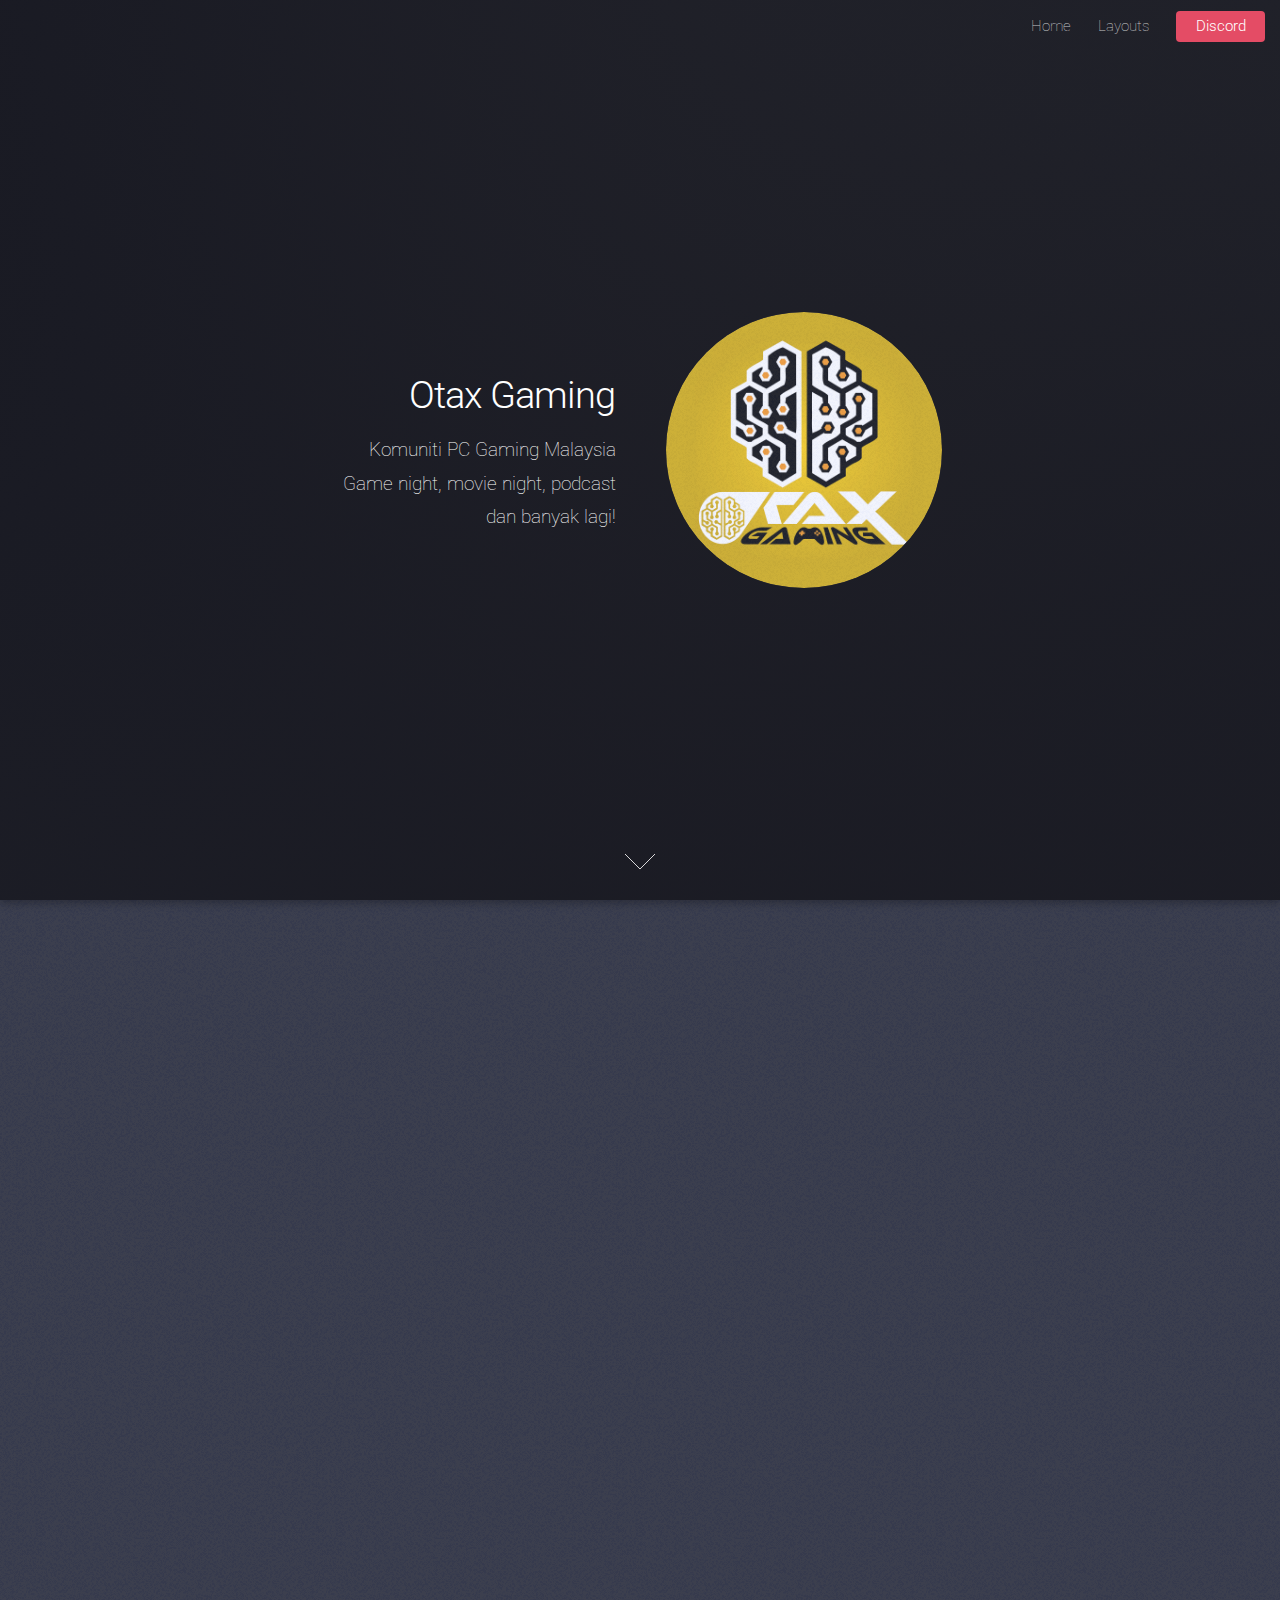
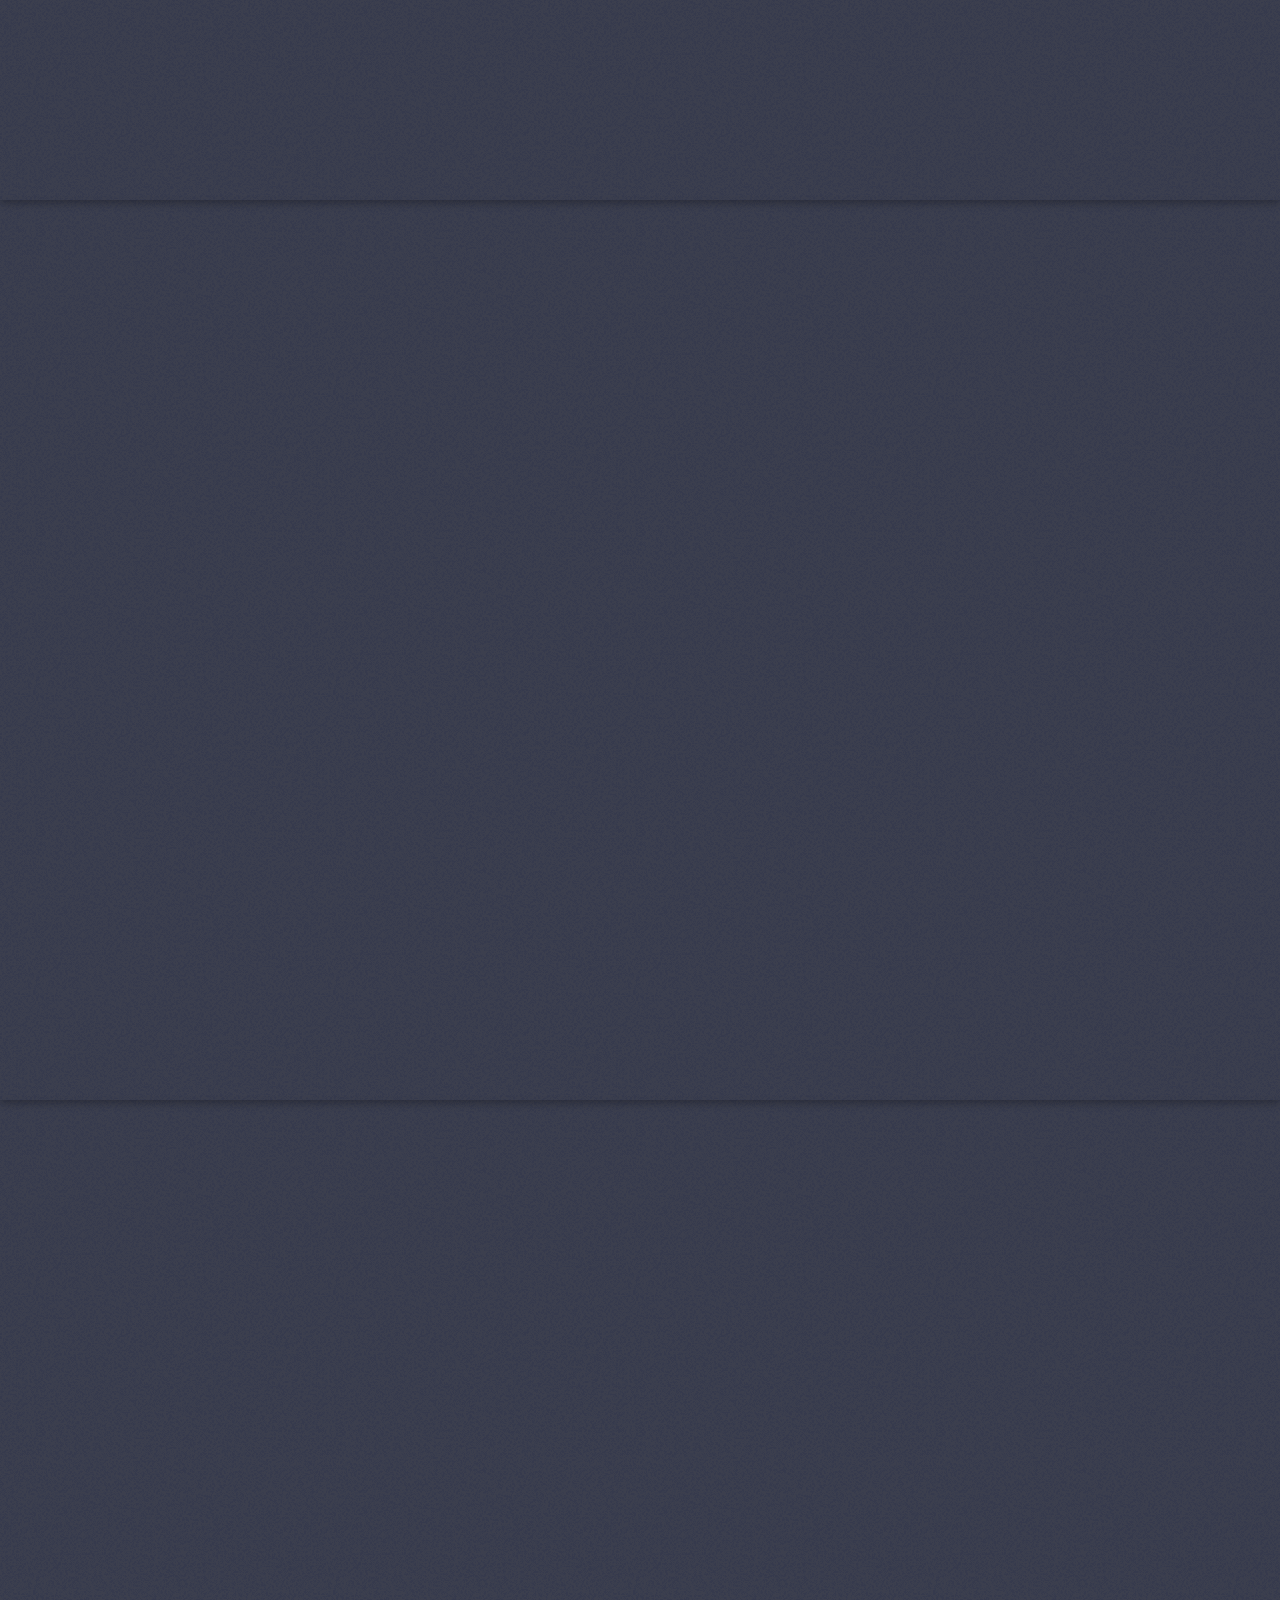
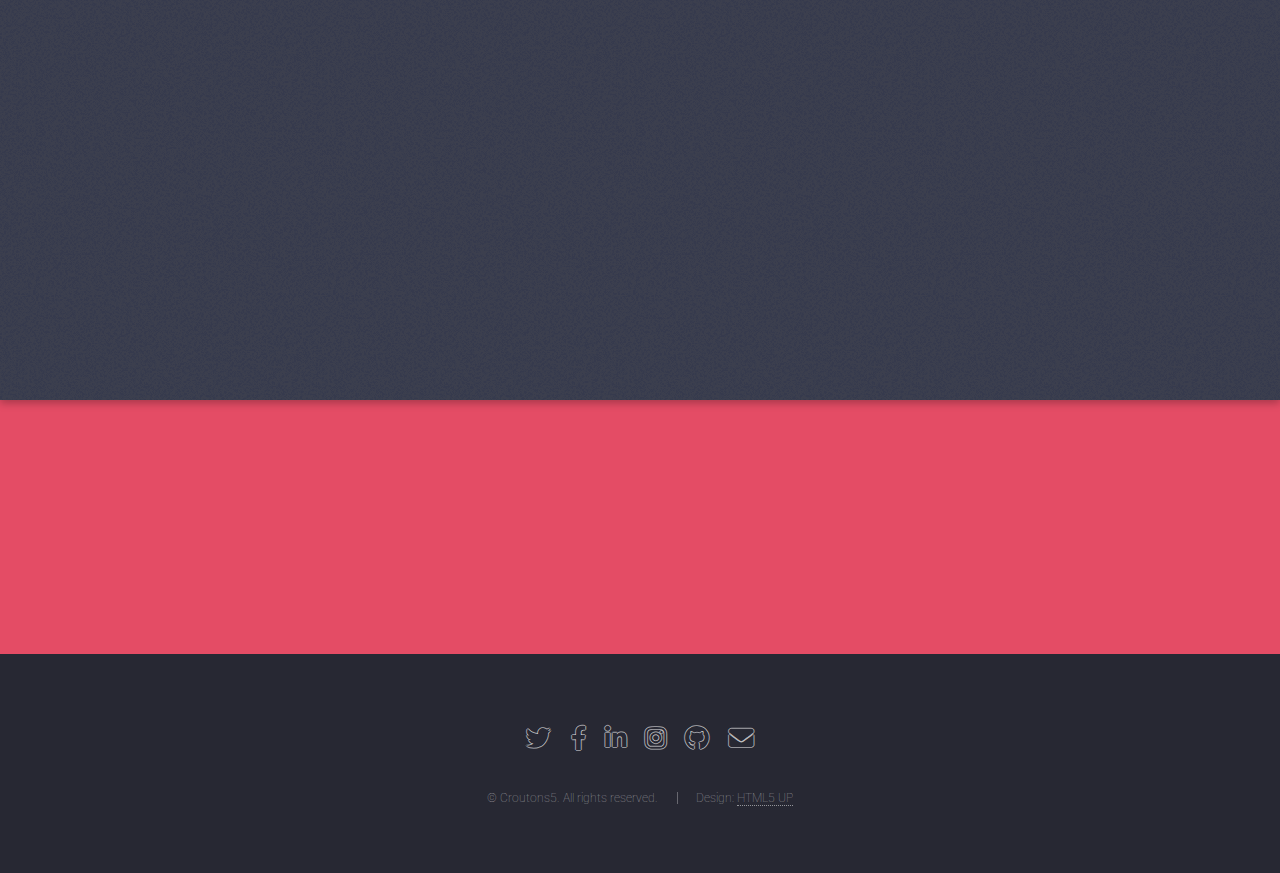
==== commit b6ca11dc: "Update index.html" ====
--- a/index.html
+++ b/index.html
@@ -10,7 +10,7 @@
 		<link rel="shortcut icon" type="image/png" href="/images/OTAXGaming.png">
     
 		<meta property="og:title" content="Otax Gaming">
-		<meta property="og:description" content="Otax Gaming adalah komuniti PC gaming Malaysia, kami bermain pelbagai permainan video di PC termasuk Monster Hunter, Destiny 2, Left 4 Dead 2, Among Us, Phasmophobia dan banyak lagi! Kami juga ada mengadakan acara mingguan seperti game night, movie night dan banyak lagi!">
+		<meta property="og:description" content="Otax Gaming adalah komuniti PC gaming Malaysia, kami bermain pelbagai permainan video di PC termasuk Monster Hunter, Destiny 2, Left 4 Dead 2, Among Us, Phasmophobia dan banyak lagi! Kami juga ada mengadakan acara mingguan seperti game night, movie night, podcast mengenai pelbagai topik dan banyak lagi!">
 		<meta property="og:image" content="https://otaxgaming.com/images/OTAXGaming.png">
 		
 		<meta charset="utf-8" />
@@ -44,7 +44,7 @@
 									</li>
 								</ul>
 							</li>
-							<li><a href="elements.html">Elements</a></li>
+							<!--<li><a href="elements.html">Elements</a></li>-->
 							<li><a href="#" class="button primary">Discord</a></li>
 						</ul>
 					</nav>
@@ -110,9 +110,9 @@
 					<div class="content">
 						<header>
 							<h2>Movie Night</h2>
-							<p>Saya tak tahu nak letak subheading apa sini.</p>
+							<p>Saya pun tak tahu nak letak subheading apa sini.</p>
 						</header>
-						<p>Saya tak tahu nak letak isi apa sini.</p>
+						<p>Saya lagi tak tahu nak letak isi apa sini. MANA GAR.</p>
 						<ul class="actions">
 							<li><a href="#" class="button">Contoh Filem</a></li>
 						</ul>
@@ -120,68 +120,16 @@
 					<a href="#four" class="goto-next scrolly">Next</a>
 				</section>
 
-			<!-- Four -->
-				<section id="four" class="wrapper style1 special fade-up">
-					<div class="container">
-						<header class="major">
-							<h2>Macam nampak gempak section ni</h2>
-							<p>Tapi malangnya aku tak tahu nak letak apa</p>
-						</header>
-						<div class="box alt">
-							<div class="row gtr-uniform">
-								<section class="col-4 col-6-medium col-12-xsmall">
-									<span class="icon solid alt major fa-chart-area"></span>
-									<h3>Ipsum sed commodo</h3>
-									<p>Feugiat accumsan lorem eu ac lorem amet accumsan donec. Blandit orci porttitor.</p>
-								</section>
-								<section class="col-4 col-6-medium col-12-xsmall">
-									<span class="icon solid alt major fa-comment"></span>
-									<h3>Eleifend lorem ornare</h3>
-									<p>Feugiat accumsan lorem eu ac lorem amet accumsan donec. Blandit orci porttitor.</p>
-								</section>
-								<section class="col-4 col-6-medium col-12-xsmall">
-									<span class="icon solid alt major fa-flask"></span>
-									<h3>Cubilia cep lobortis</h3>
-									<p>Feugiat accumsan lorem eu ac lorem amet accumsan donec. Blandit orci porttitor.</p>
-								</section>
-								<section class="col-4 col-6-medium col-12-xsmall">
-									<span class="icon solid alt major fa-paper-plane"></span>
-									<h3>Non semper interdum</h3>
-									<p>Feugiat accumsan lorem eu ac lorem amet accumsan donec. Blandit orci porttitor.</p>
-								</section>
-								<section class="col-4 col-6-medium col-12-xsmall">
-									<span class="icon solid alt major fa-file"></span>
-									<h3>Odio laoreet accumsan</h3>
-									<p>Feugiat accumsan lorem eu ac lorem amet accumsan donec. Blandit orci porttitor.</p>
-								</section>
-								<section class="col-4 col-6-medium col-12-xsmall">
-									<span class="icon solid alt major fa-lock"></span>
-									<h3>Massa arcu accumsan</h3>
-									<p>Feugiat accumsan lorem eu ac lorem amet accumsan donec. Blandit orci porttitor.</p>
-								</section>
-							</div>
-						</div>
-						<footer class="major">
-							<ul class="actions special">
-								<li><a href="#" class="button">Magna sed feugiat</a></li>
-							</ul>
-						</footer>
-					</div>
-				</section>
-
 			<!-- Five -->
 				<section id="five" class="wrapper style2 special fade">
 					<div class="container">
 						<header>
 							<h2>Berminat untuk melepak di Otax?</h2>
-							<p>Sertai Discord Otax Gaming! (Nanti letak butang join Discord kat bawah)</p>
+							<p>Sertai Discord Otax Gaming!</p>
 						</header>
-						<form method="post" action="#" class="cta">
-							<div class="row gtr-uniform gtr-50">
-								<div class="col-8 col-12-xsmall"><input type="email" name="email" id="email" placeholder="Your Email Address" /></div>
-								<div class="col-4 col-12-xsmall"><input type="submit" value="Get Started" class="fit primary" /></div>
-							</div>
-						</form>
+						<div class="row gtr-uniform gtr-50">
+							<a href="#" class="button discord">Discord</a>
+						</div>
 					</div>
 				</section>
 
@@ -196,7 +144,7 @@
 						<li><a href="#" class="icon solid alt fa-envelope"><span class="label">Email</span></a></li>
 					</ul>
 					<ul class="copyright">
-						<li>&copy; Untitled. All rights reserved.</li><li>Design: <a href="http://html5up.net">HTML5 UP</a></li>
+						<li>&copy; Croutons5. All rights reserved.</li><li>Design: <a href="http://html5up.net">HTML5 UP</a></li>
 					</ul>
 				</footer>
 
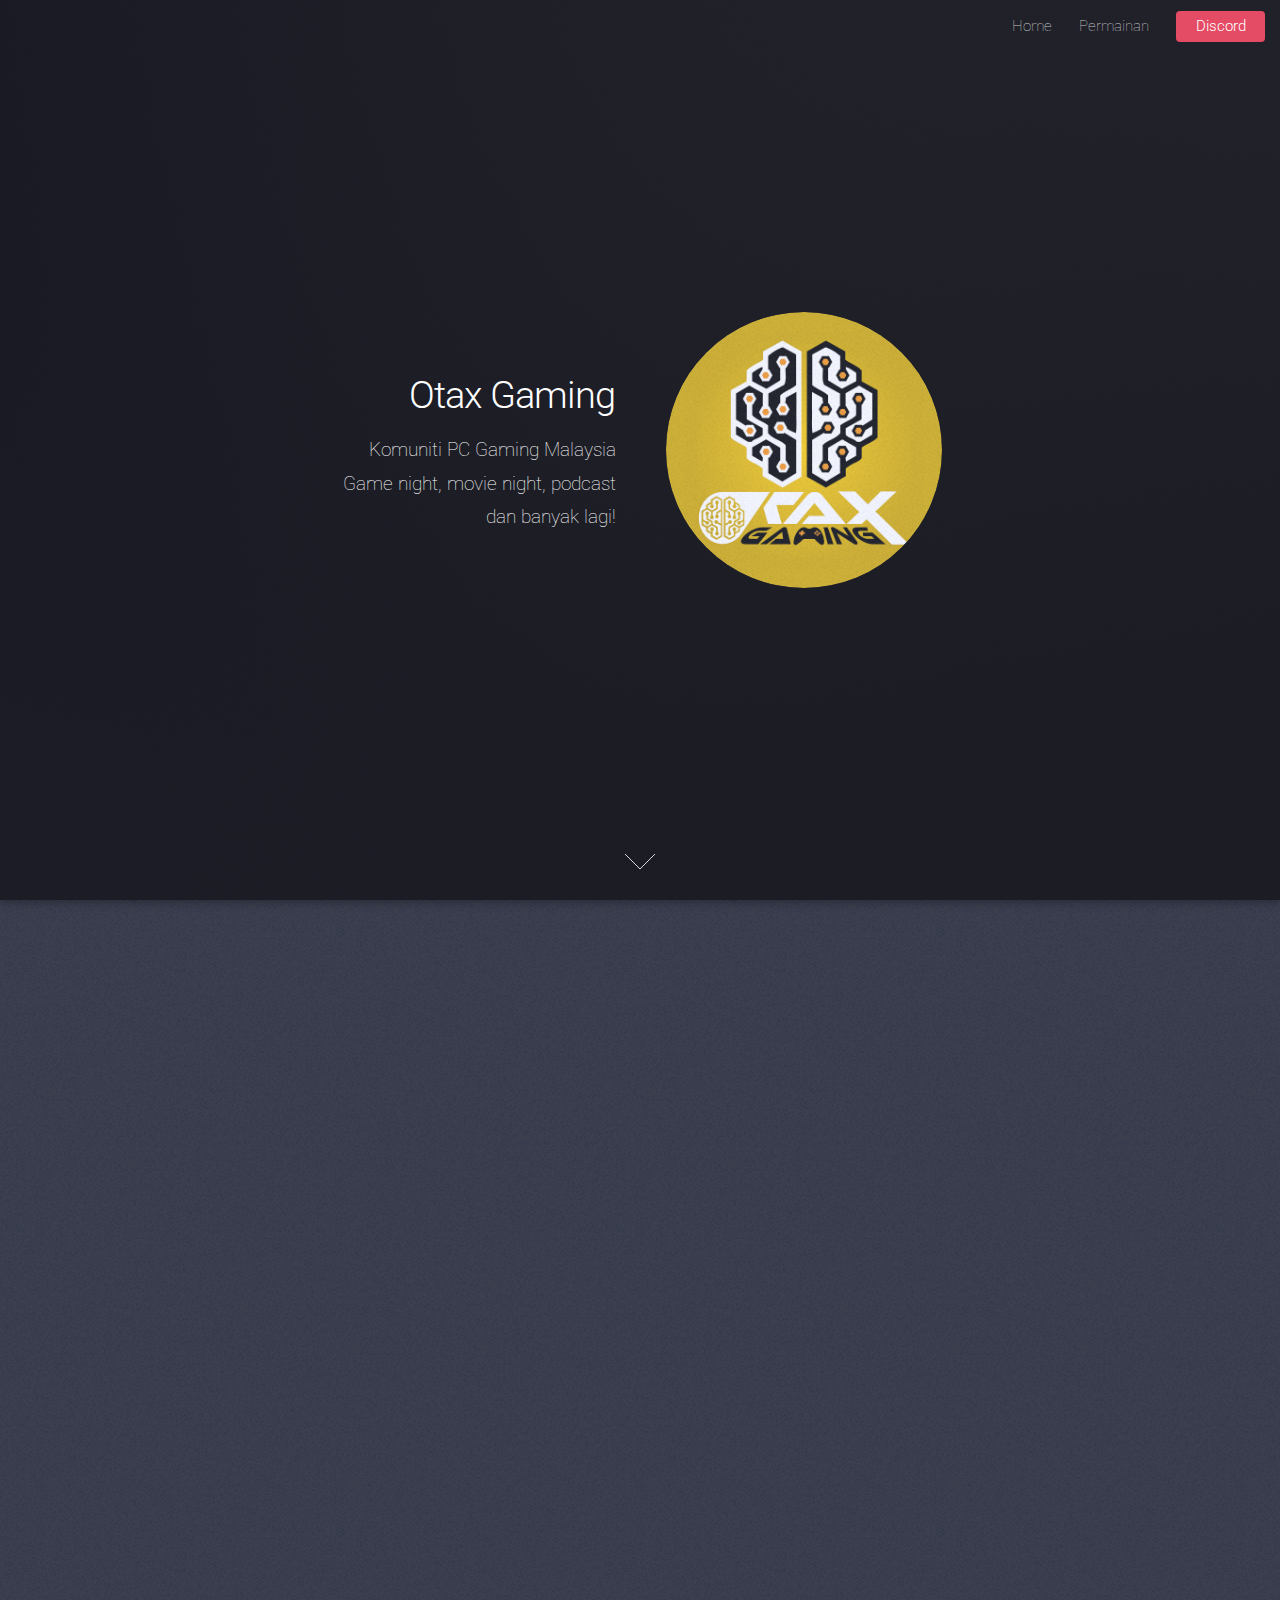
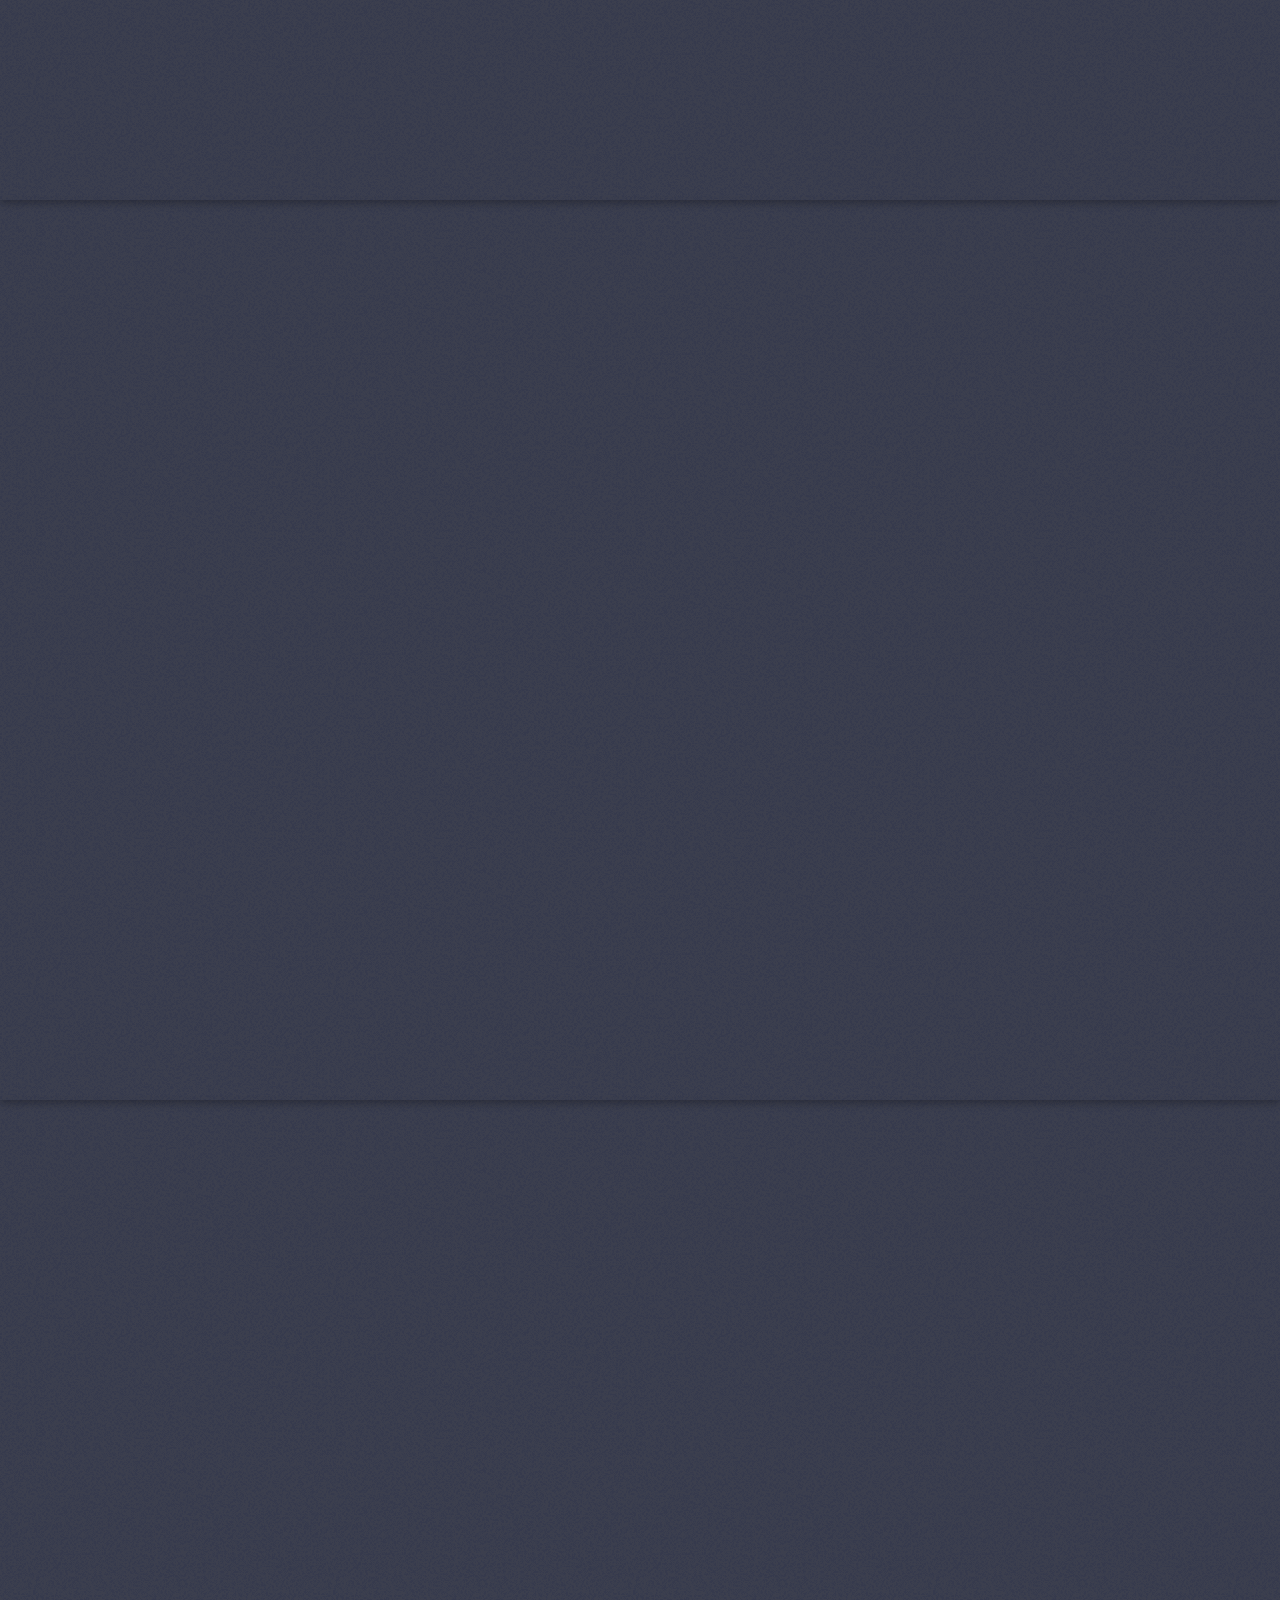
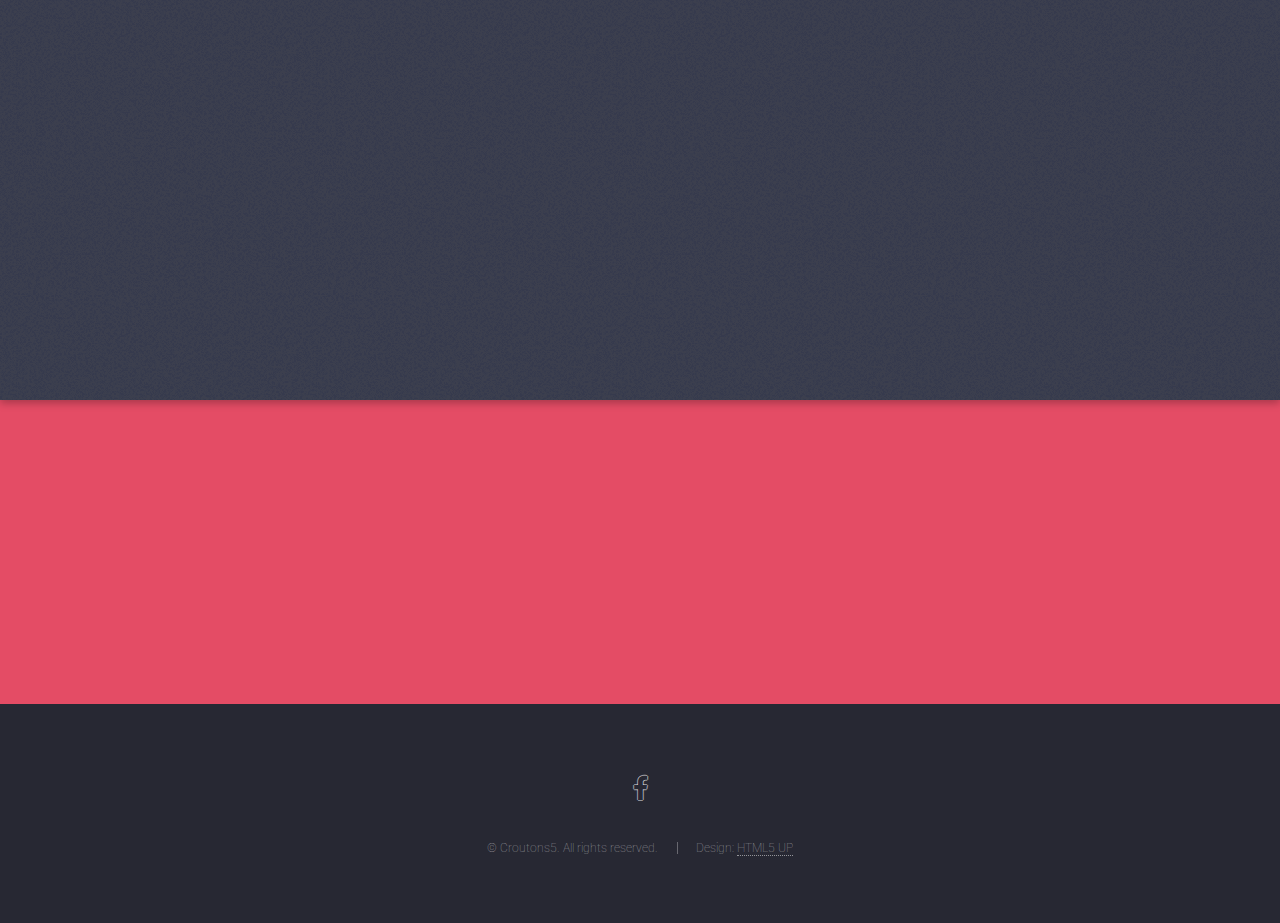
==== commit fd3778ec: "Update index.html" ====
--- a/index.html
+++ b/index.html
@@ -28,20 +28,16 @@
 						<ul>
 							<li><a href="https://otaxgaming.com/">Home</a></li>
 							<li>
-								<a href="#">Layouts</a>
+								<a href="#">Permainan</a>
 								<ul>
-									<li><a href="left-sidebar.html">Left Sidebar</a></li>
-									<li><a href="right-sidebar.html">Right Sidebar</a></li>
-									<li><a href="no-sidebar.html">No Sidebar</a></li>
-									<li>
-										<a href="#">Submenu</a>
-										<ul>
-											<li><a href="#">Option 1</a></li>
-											<li><a href="#">Option 2</a></li>
-											<li><a href="#">Option 3</a></li>
-											<li><a href="#">Option 4</a></li>
-										</ul>
-									</li>
+									<li><a href="#">Monster Hunter</a></li>
+									<li><a href="#">Among Us</a></li>
+									<li><a href="#">Insurgency: Sandstorm</a></li>
+									<li><a href="#">Phasmophobia</a></li>
+									<li><a href="#">Dead By Daylight</a></li>
+									<li><a href="#">Minecraft</a></li>
+									<li><a href="#">Valorant</a></li>
+									<li><a href="#">Left 4 Dead 2</a></li>
 								</ul>
 							</li>
 							<!--<li><a href="elements.html">Elements</a></li>-->
@@ -126,22 +122,22 @@
 						<header>
 							<h2>Berminat untuk melepak di Otax?</h2>
 							<p>Sertai Discord Otax Gaming!</p>
+							<center><ul class="actions">
+							<li><a href="#" class="button discord">Discord</a></li>
+							</ul></center>
 						</header>
-						<div class="row gtr-uniform gtr-50">
-							<a href="#" class="button discord">Discord</a>
-						</div>
 					</div>
 				</section>
 
 			<!-- Footer -->
 				<footer id="footer">
 					<ul class="icons">
-						<li><a href="#" class="icon brands alt fa-twitter"><span class="label">Twitter</span></a></li>
-						<li><a href="#" class="icon brands alt fa-facebook-f"><span class="label">Facebook</span></a></li>
-						<li><a href="#" class="icon brands alt fa-linkedin-in"><span class="label">LinkedIn</span></a></li>
+						<!--<li><a href="#" class="icon brands alt fa-twitter"><span class="label">Twitter</span></a></li>-->
+						<li><a href="https://www.facebook.com/OTAXGamingMalaysia/" class="icon brands alt fa-facebook-f"><span class="label">Facebook</span></a></li>
+						<!--<li><a href="#" class="icon brands alt fa-linkedin-in"><span class="label">LinkedIn</span></a></li>
 						<li><a href="#" class="icon brands alt fa-instagram"><span class="label">Instagram</span></a></li>
 						<li><a href="#" class="icon brands alt fa-github"><span class="label">GitHub</span></a></li>
-						<li><a href="#" class="icon solid alt fa-envelope"><span class="label">Email</span></a></li>
+						<li><a href="#" class="icon solid alt fa-envelope"><span class="label">Email</span></a></li>-->
 					</ul>
 					<ul class="copyright">
 						<li>&copy; Croutons5. All rights reserved.</li><li>Design: <a href="http://html5up.net">HTML5 UP</a></li>
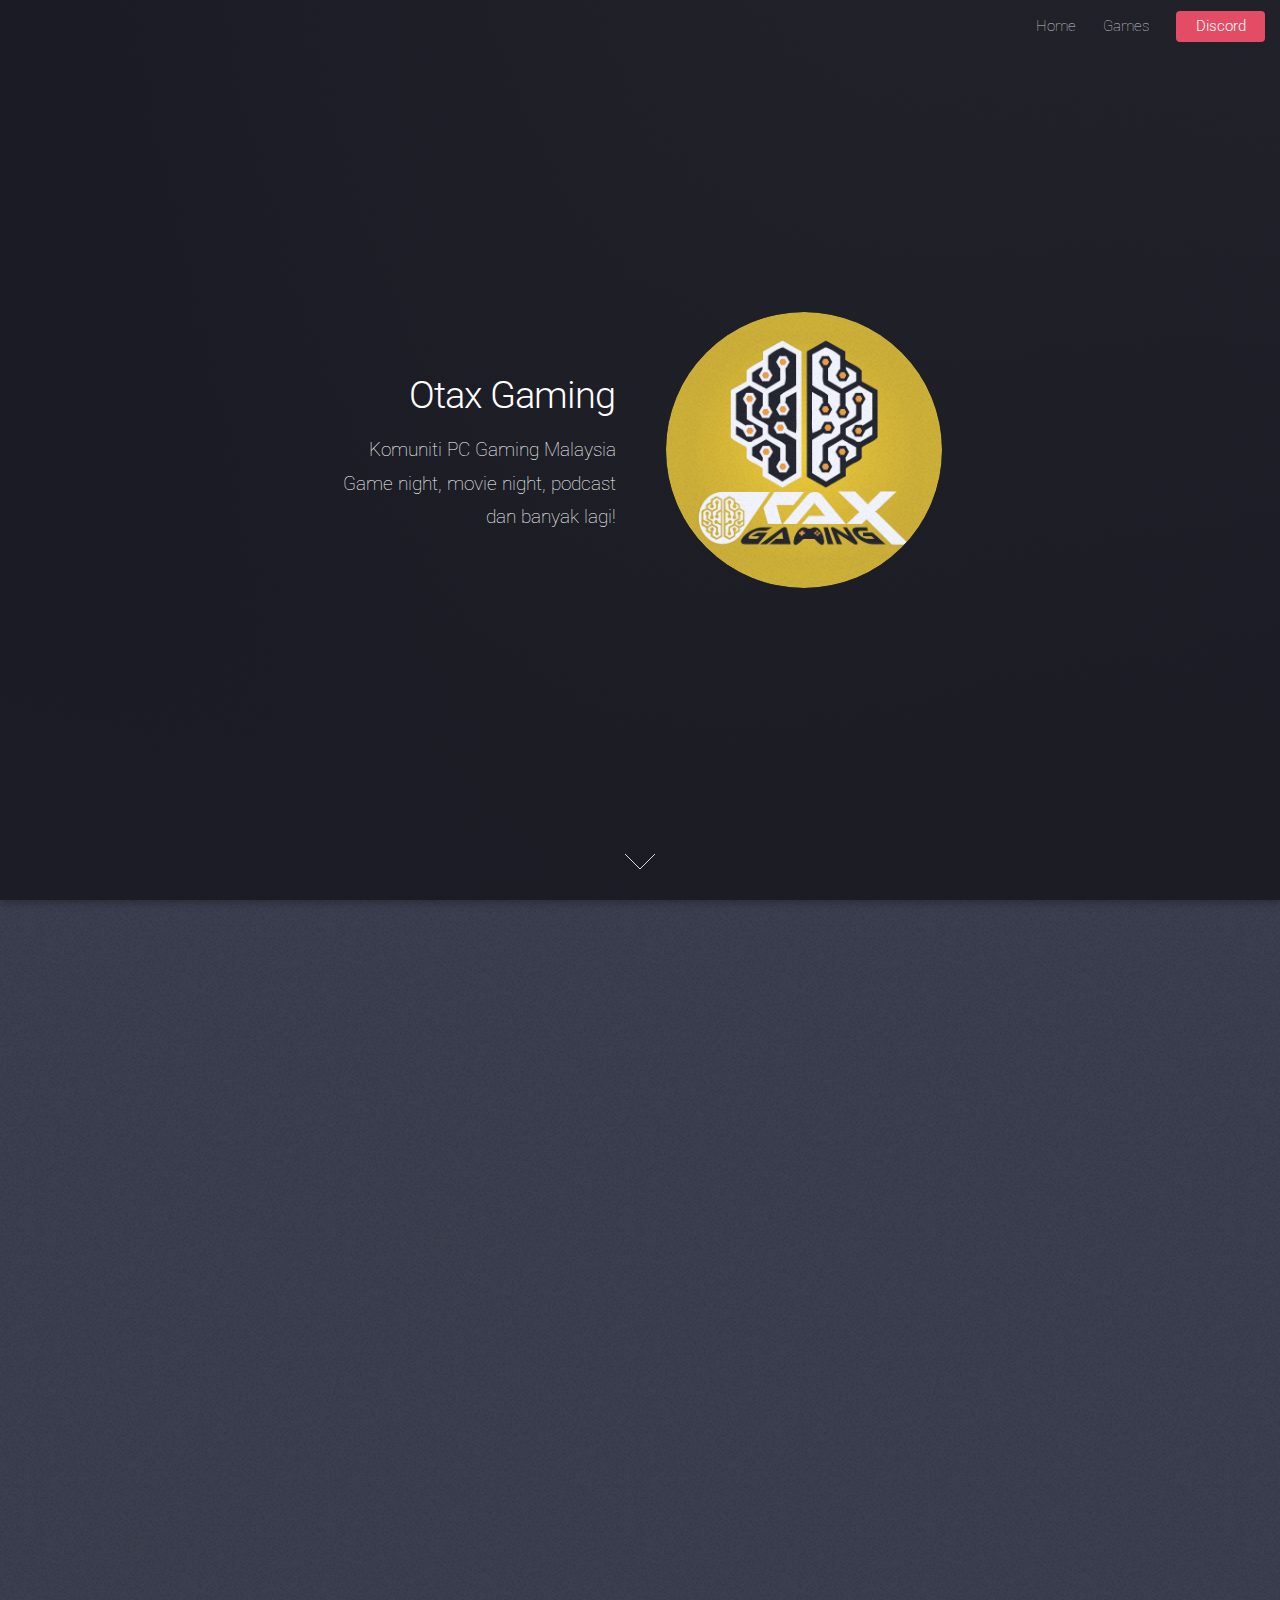
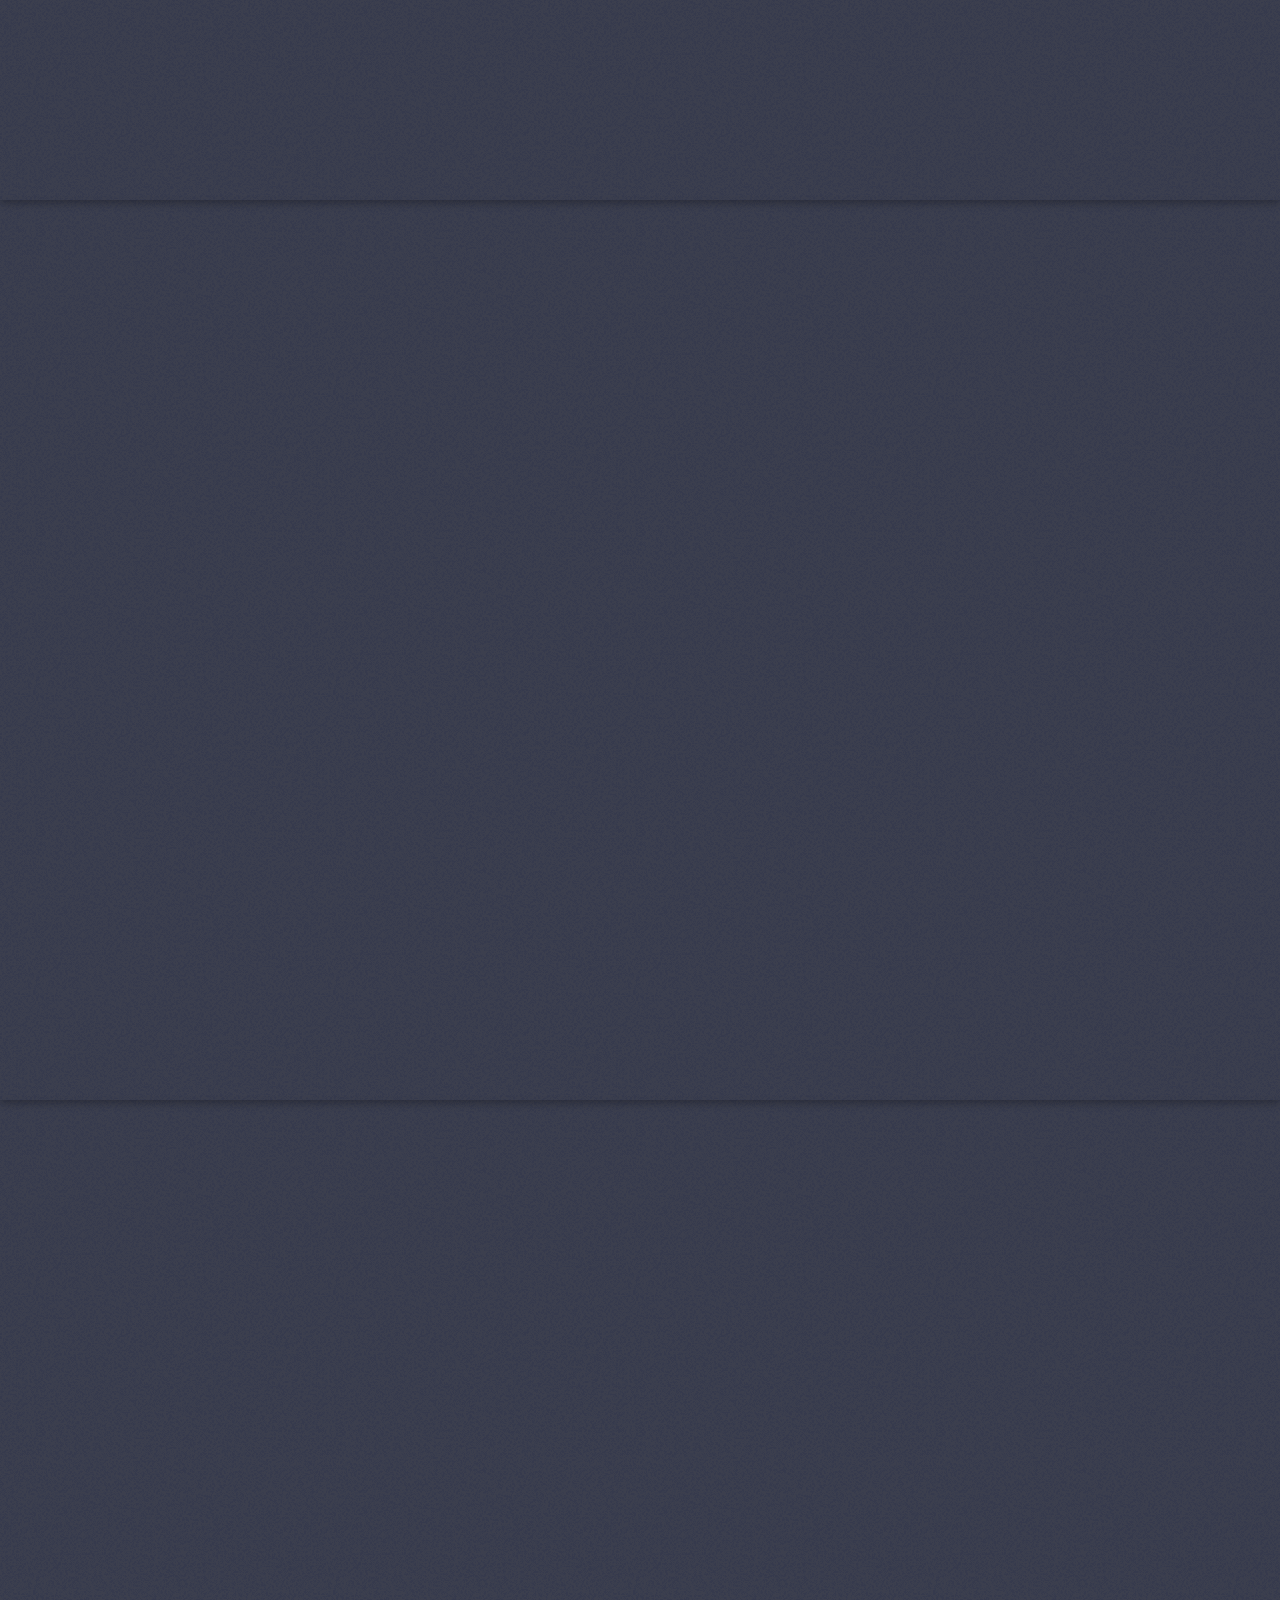
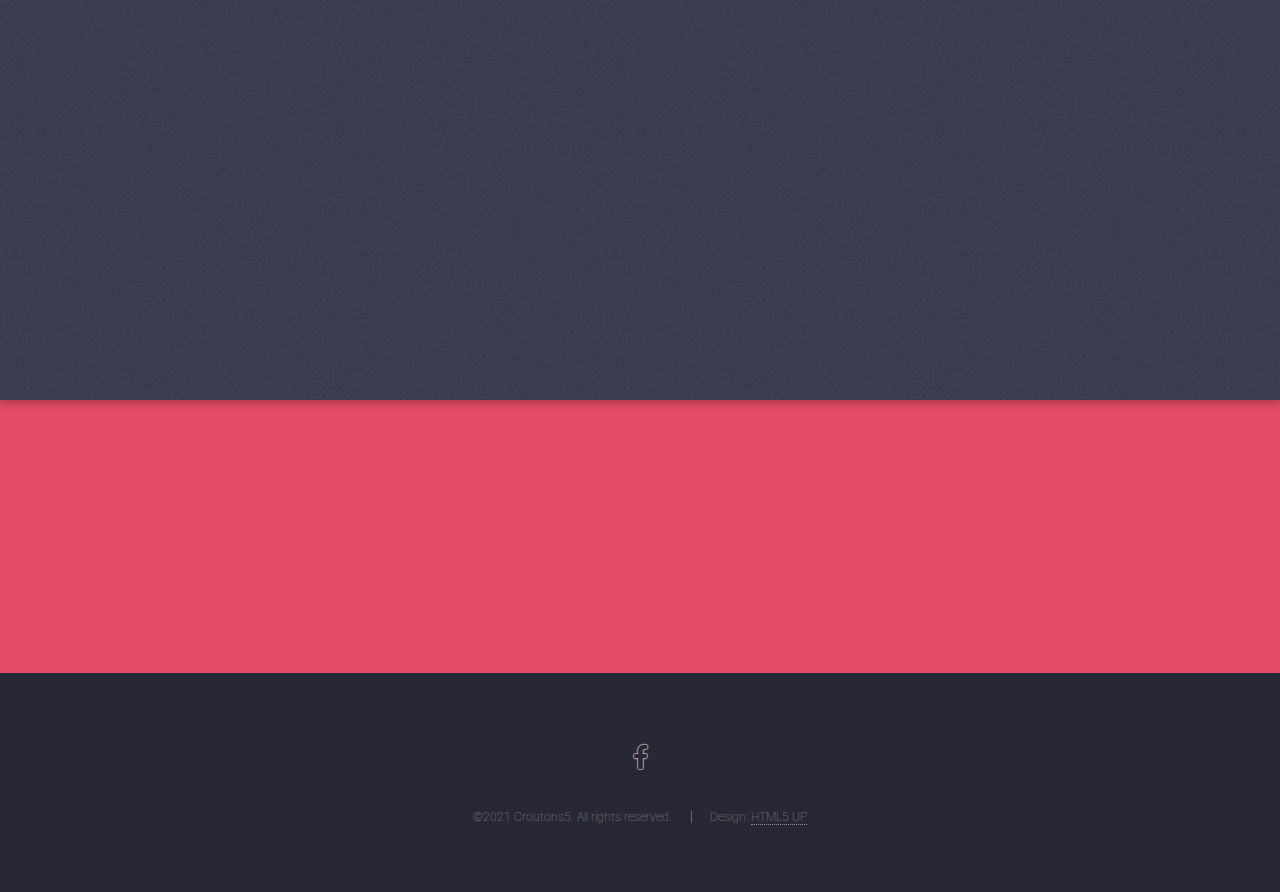
==== commit 8fa63575: "Updated everything" ====
--- a/index.html
+++ b/index.html
@@ -9,9 +9,15 @@
 		<title>Otax Gaming</title>
 		<link rel="shortcut icon" type="image/png" href="/images/OTAXGaming.png">
     
-		<meta property="og:title" content="Otax Gaming">
-		<meta property="og:description" content="Otax Gaming adalah komuniti PC gaming Malaysia, kami bermain pelbagai permainan video di PC termasuk Monster Hunter, Destiny 2, Left 4 Dead 2, Among Us, Phasmophobia dan banyak lagi! Kami juga ada mengadakan acara mingguan seperti game night, movie night, podcast mengenai pelbagai topik dan banyak lagi!">
-		<meta property="og:image" content="https://otaxgaming.com/images/OTAXGaming.png">
+		<meta property="og:site_name" content="Otax Gaming">
+		<meta property="og:title" content="Otax Gaming | Komuniti PC Gaming Malaysia">
+		<meta property="og:type" content="website">
+		<meta property="og:url" content="https://otaxgaming.com" />
+		<meta property="og:description" content="Game night, movie night, podcast dan banyak lagi!">
+		<meta property="og:image" content="/images/OTAXGaming200x200.png">
+		<meta name="theme-color" content="#d9b00a">
+		<!-- Include this to make the og:image larger -->
+		<meta name="twitter:card" content="summary_large_image">
 		
 		<meta charset="utf-8" />
 		<meta name="viewport" content="width=device-width, initial-scale=1, user-scalable=no" />
@@ -27,21 +33,9 @@
 					<nav id="nav">
 						<ul>
 							<li><a href="https://otaxgaming.com/">Home</a></li>
-							<li>
-								<a href="#">Permainan</a>
-								<ul>
-									<li><a href="#">Monster Hunter</a></li>
-									<li><a href="#">Among Us</a></li>
-									<li><a href="#">Insurgency: Sandstorm</a></li>
-									<li><a href="#">Phasmophobia</a></li>
-									<li><a href="#">Dead By Daylight</a></li>
-									<li><a href="#">Minecraft</a></li>
-									<li><a href="#">Valorant</a></li>
-									<li><a href="#">Left 4 Dead 2</a></li>
-								</ul>
-							</li>
+							<li><a href="https://otaxgaming.com/games">Games</a></li>
 							<!--<li><a href="elements.html">Elements</a></li>-->
-							<li><a href="#" class="button primary">Discord</a></li>
+							<li><a href="https://otaxgaming.com/discord" class="button primary">Discord</a></li>
 						</ul>
 					</nav>
 				</header>
@@ -122,9 +116,7 @@
 						<header>
 							<h2>Berminat untuk melepak di Otax?</h2>
 							<p>Sertai Discord Otax Gaming!</p>
-							<center><ul class="actions">
-							<li><a href="#" class="button discord">Discord</a></li>
-							</ul></center>
+							<a href="https://otaxgaming.com/discord" class="button discord">Discord</a>
 						</header>
 					</div>
 				</section>
@@ -140,7 +132,7 @@
 						<li><a href="#" class="icon solid alt fa-envelope"><span class="label">Email</span></a></li>-->
 					</ul>
 					<ul class="copyright">
-						<li>&copy; Croutons5. All rights reserved.</li><li>Design: <a href="http://html5up.net">HTML5 UP</a></li>
+						<li>&copy;2021 Croutons5. All rights reserved.</li><li>Design: <a href="http://html5up.net">HTML5 UP</a></li>
 					</ul>
 				</footer>
 
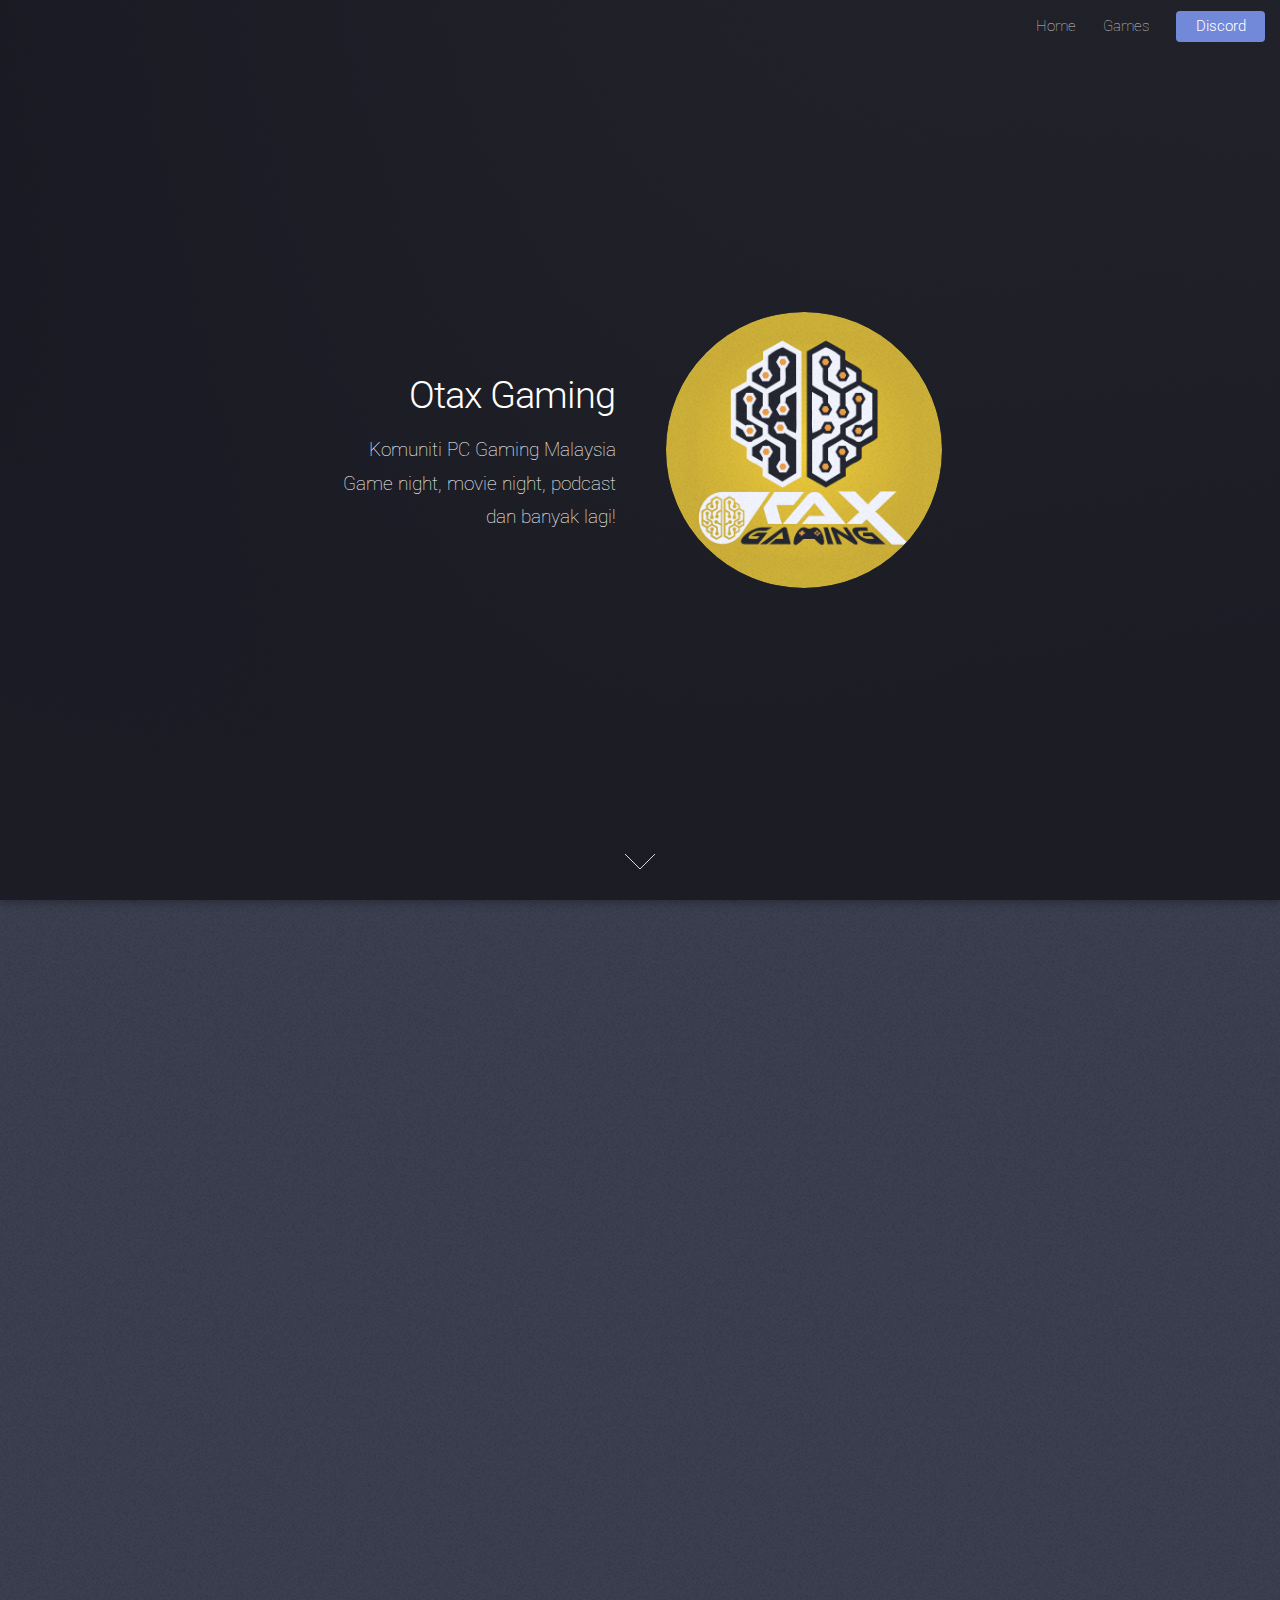
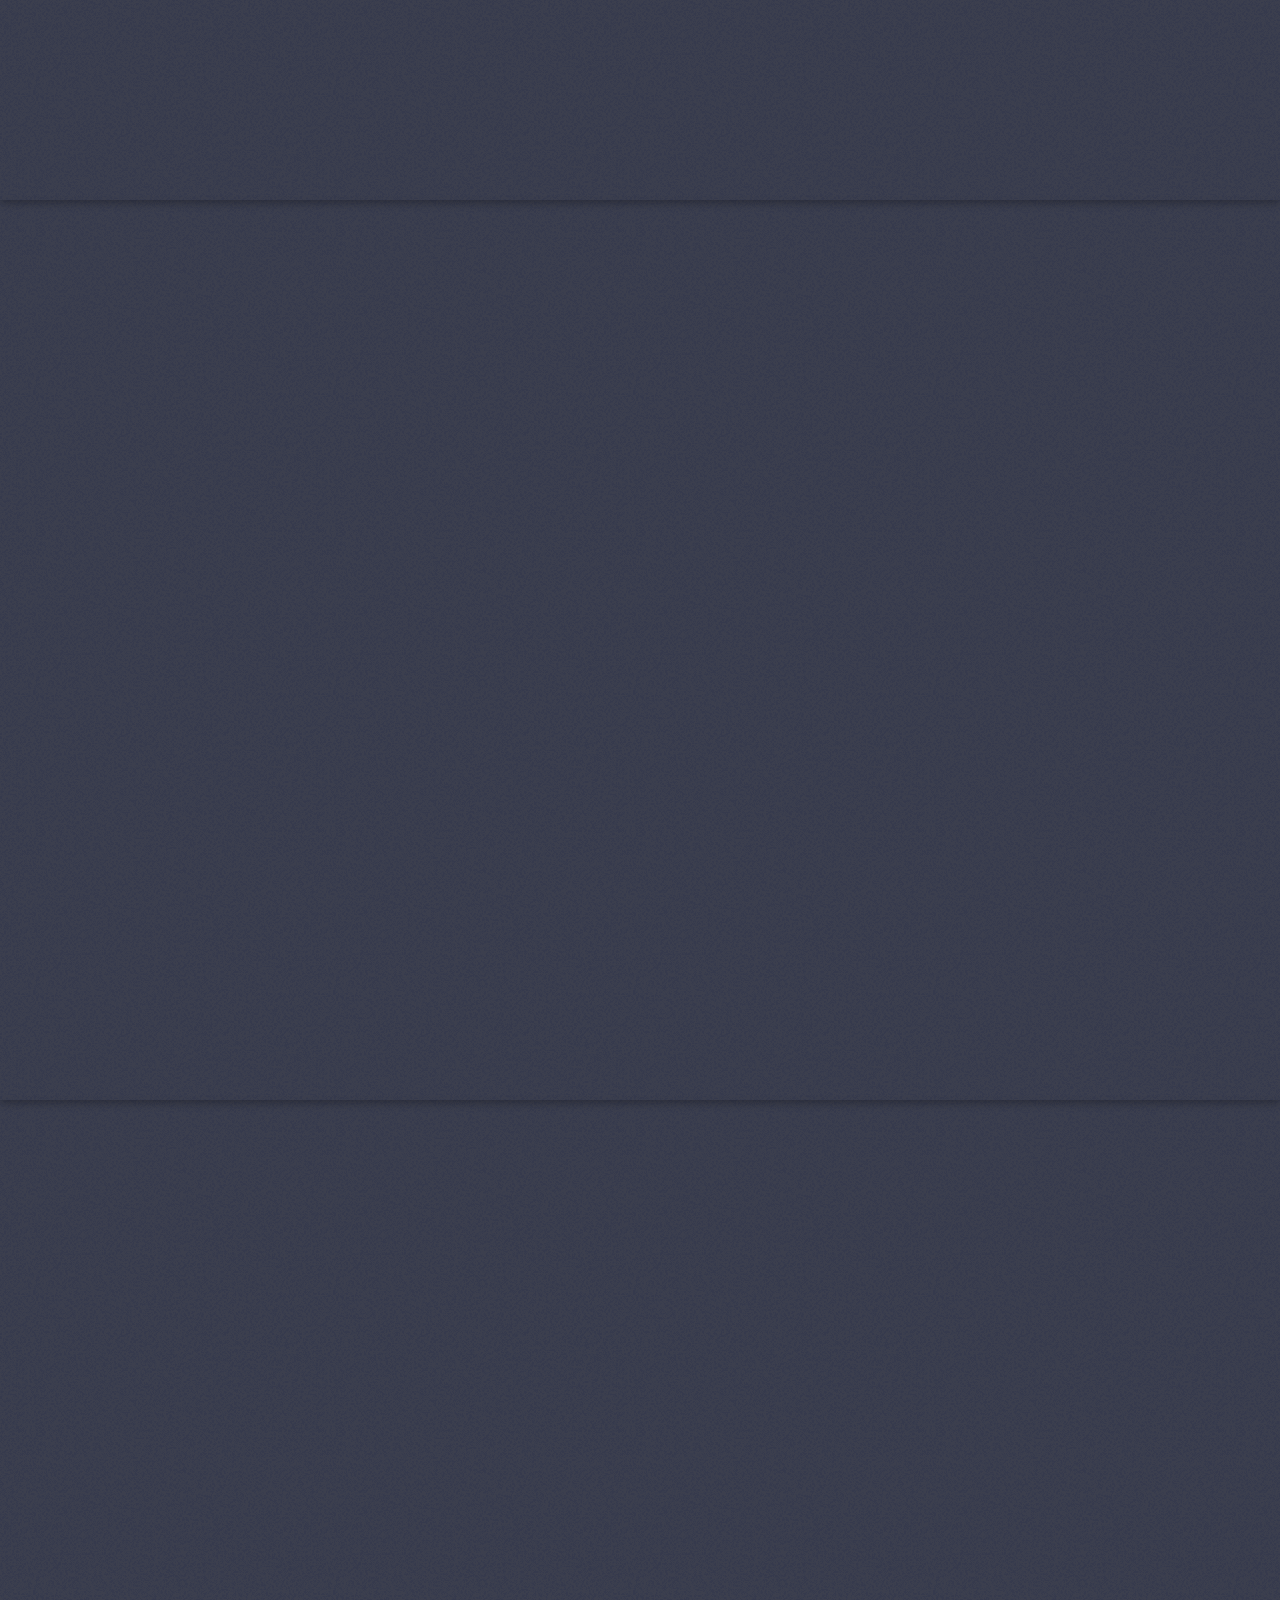
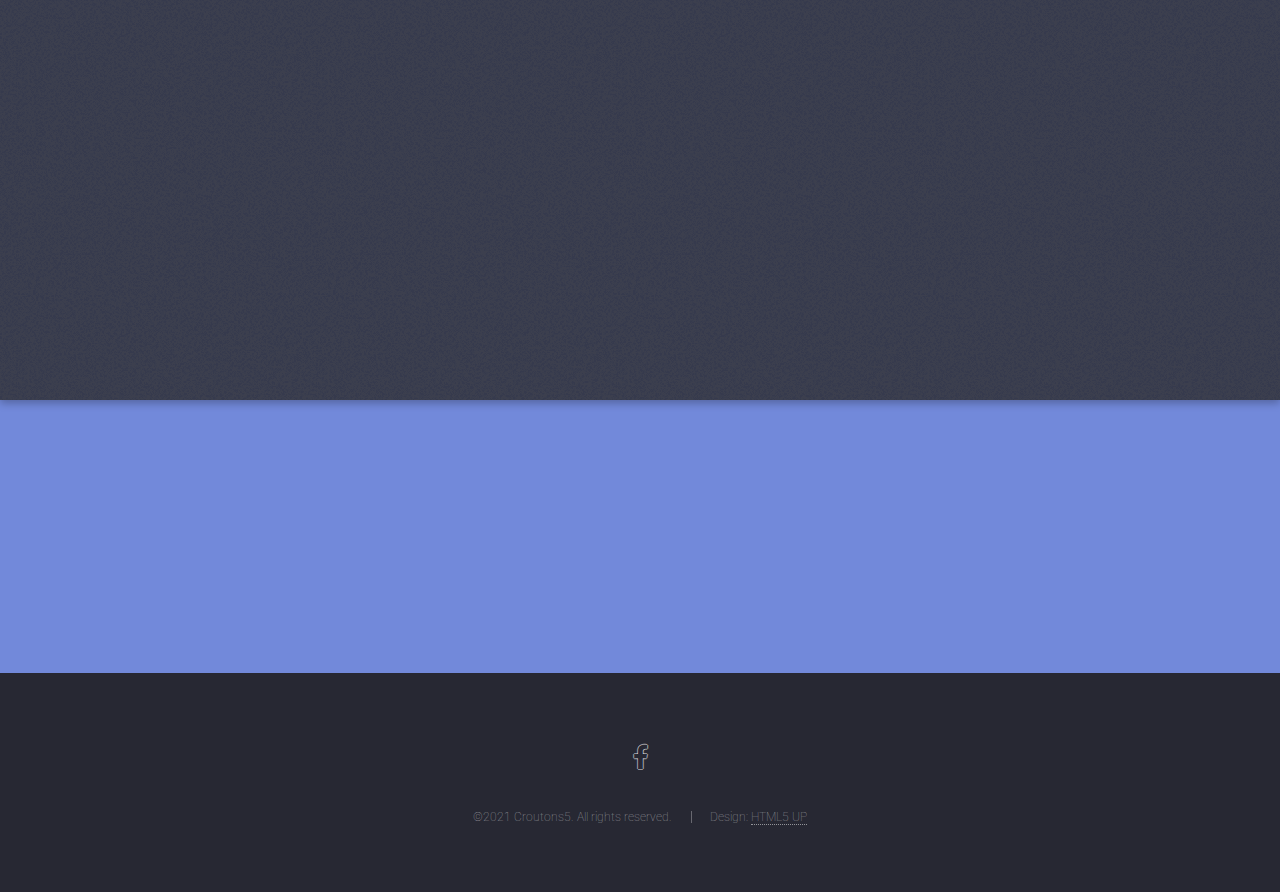
==== commit ce737ddb: "Updated everything" ====
--- a/index.html
+++ b/index.html
@@ -67,7 +67,7 @@
 									</header>
 								</div>
 								<div class="col-4 col-12-medium">
-									<p>Otax Gaming adalah komuniti PC gaming Malaysia, kami bermain pelbagai permainan video di PC termasuk Monster Hunter, Destiny 2, Left 4 Dead 2, Among Us, Phasmophobia dan banyak lagi! Kami juga ada mengadakan acara mingguan seperti game night, movie night, podcast mengenai pelbagai topik dan banyak lagi!</p>
+									<p>Otax Gaming adalah komuniti PC gaming Malaysia, kami bermain pelbagai permainan video di PC termasuk Monster Hunter, Among Us, Insurgency: Sandstorm, Phasmophobia dan banyak lagi! Kami juga ada mengadakan acara mingguan seperti game night, movie night, podcast mengenai pelbagai topik dan banyak lagi!</p>
 								</div>
 								<div class="col-4 col-12-medium">
 									<p>Otax Gaming ditubuhkan pada tahun 2019 oleh Tajul bertujuan untuk merapatkan silaturahim di antara rakyat-rakyat Malaysia. Sehingga kini Otax Gaming dapat menarik perhatian dari pemain-pemain tegar dan juga pemain-pemain santai.</p>
@@ -88,7 +88,7 @@
 						</header>
 						<p>Saya tak tahu nak letak isi apa sini.</p>
 						<ul class="actions">
-							<li><a href="#" class="button">Contoh Permainan</a></li>
+							<li><a href="https://otaxgaming.com/games" class="button">Games</a></li>
 						</ul>
 					</div>
 					<a href="#three" class="goto-next scrolly">Next</a>
--- a/assets/css/main.css
+++ b/assets/css/main.css
@@ -2186,7 +2186,8 @@
 	}
 
 		header.major:after {
-			background: #e44c65;
+			/*background: #e44c65;*/
+			background: #d6ae0a;
 			content: '';
 			display: inline-block;
 			height: 0.2em;
@@ -2898,7 +2899,8 @@
 		input[type="reset"].primary,
 		input[type="button"].primary,
 		.button.primary {
-			background-color: #e44c65;
+			/*background-color: #e44c65;*/
+			background-color: #7289da;
 			box-shadow: none;
 			color: #ffffff !important;
 		}
@@ -2907,7 +2909,8 @@
 			input[type="reset"].primary:hover,
 			input[type="button"].primary:hover,
 			.button.primary:hover {
-				background-color: #e76278;
+				background-color: #ffffff;
+				color: #7289da !important;
 			}
 
 			input[type="submit"].primary:active,
@@ -2930,7 +2933,19 @@
 			cursor: default;
 			opacity: 0.25;
 		}
-
+	
+		.button.discord {
+			/*background-color: #e44c65;*/
+			background-color: #ffffff;
+			box-shadow: none;
+			color: #7289da !important;
+		}
+
+			.button.discord:hover {
+				background-color: #8ea3f7;
+				color: #ffffff !important;
+			}
+			
 /* Goto Next */
 
 	.goto-next {
@@ -3201,7 +3216,8 @@
 	}
 
 		.wrapper.style2 {
-			background: #e44c65;
+			/*background: #e44c65;*/
+			background: #7289da;
 		}
 
 			.wrapper.style2 input[type="text"]:focus,
@@ -3881,7 +3897,7 @@
 				-ms-transition: -ms-transform 0.5s ease;
 				transition: transform 0.5s ease;
 				display: block;
-				height: 44px;
+				height: 60px;
 				left: 0;
 				position: fixed;
 				top: 0;
@@ -3930,7 +3946,7 @@
 					}
 
 					#titleBar .toggle:before {
-						background: #e44c65;
+						/*background: #e44c65;*/
 						color: rgba(255, 255, 255, 0.5);
 						content: '\f0c9';
 						display: block;
@@ -3940,7 +3956,7 @@
 						line-height: 44px;
 						position: absolute;
 						text-align: center;
-						top: 0;
+						top: 5px;
 						width: 54px;
 					}
 
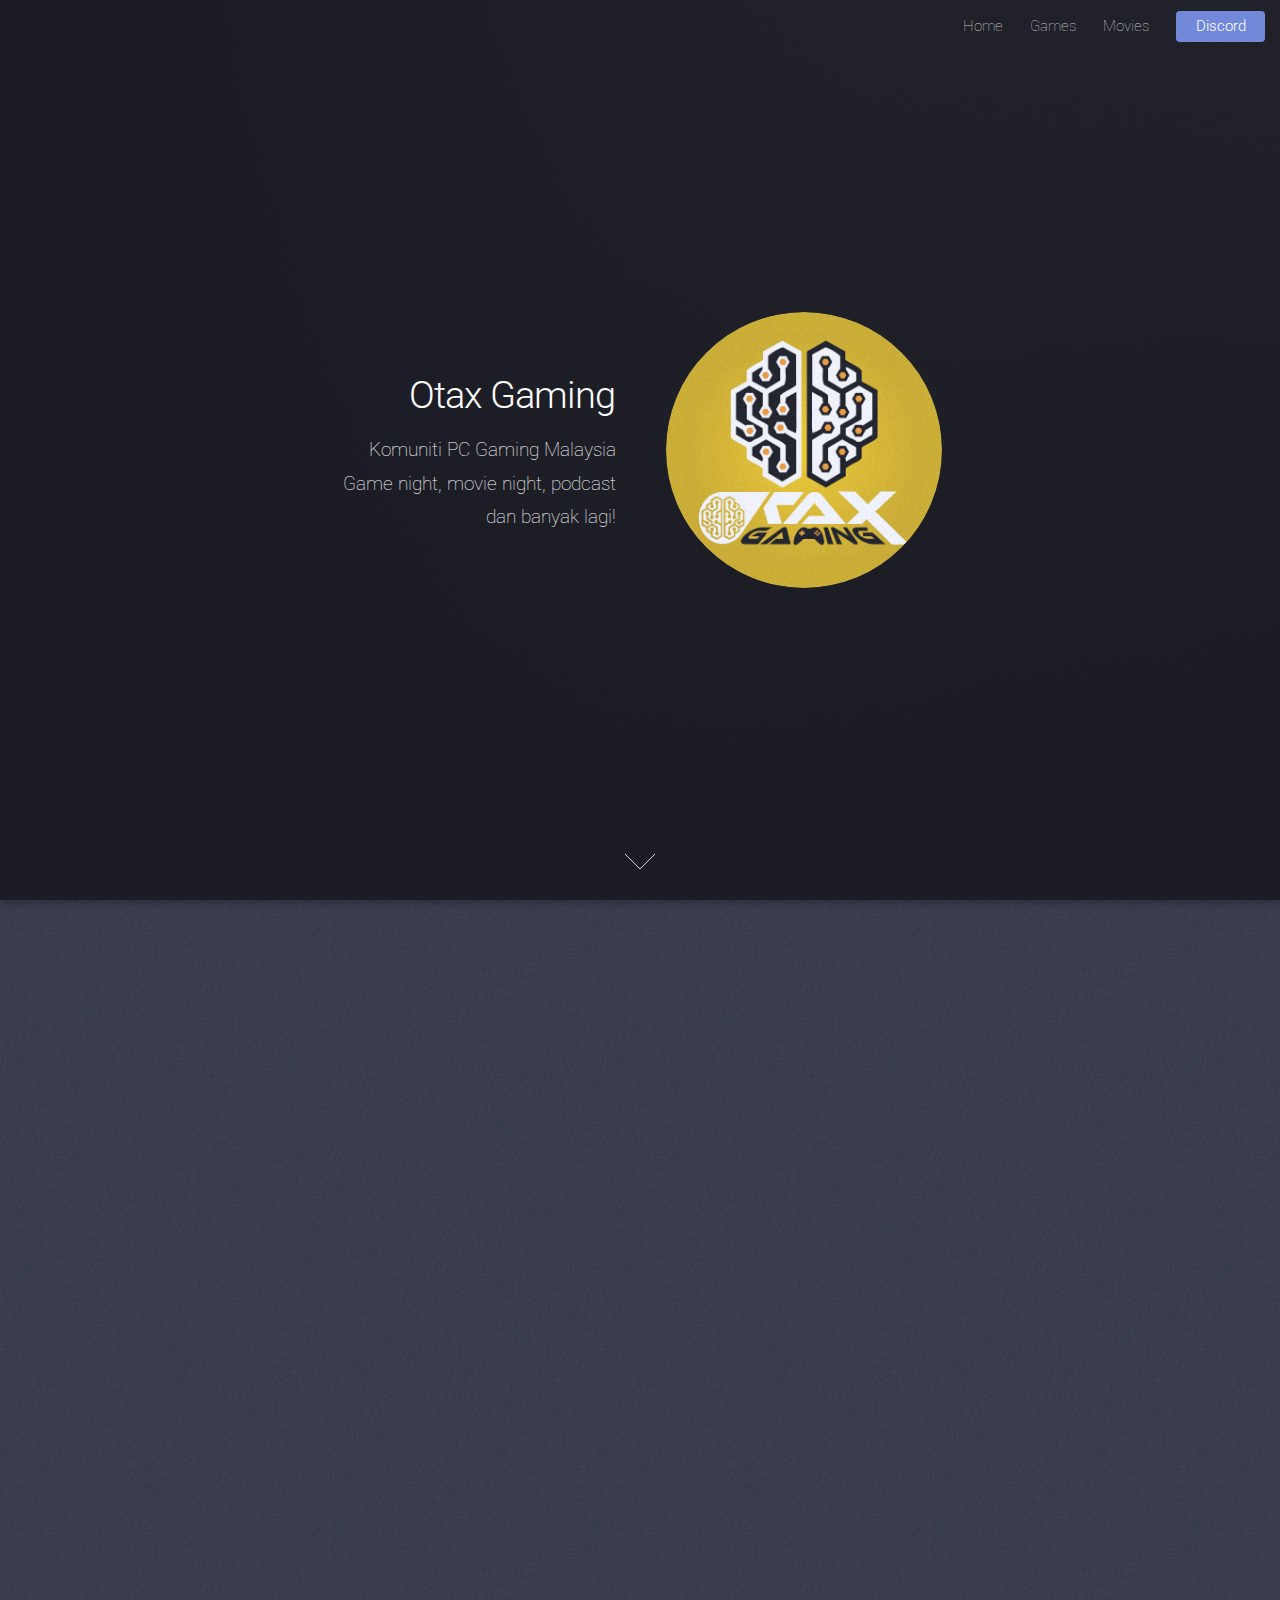
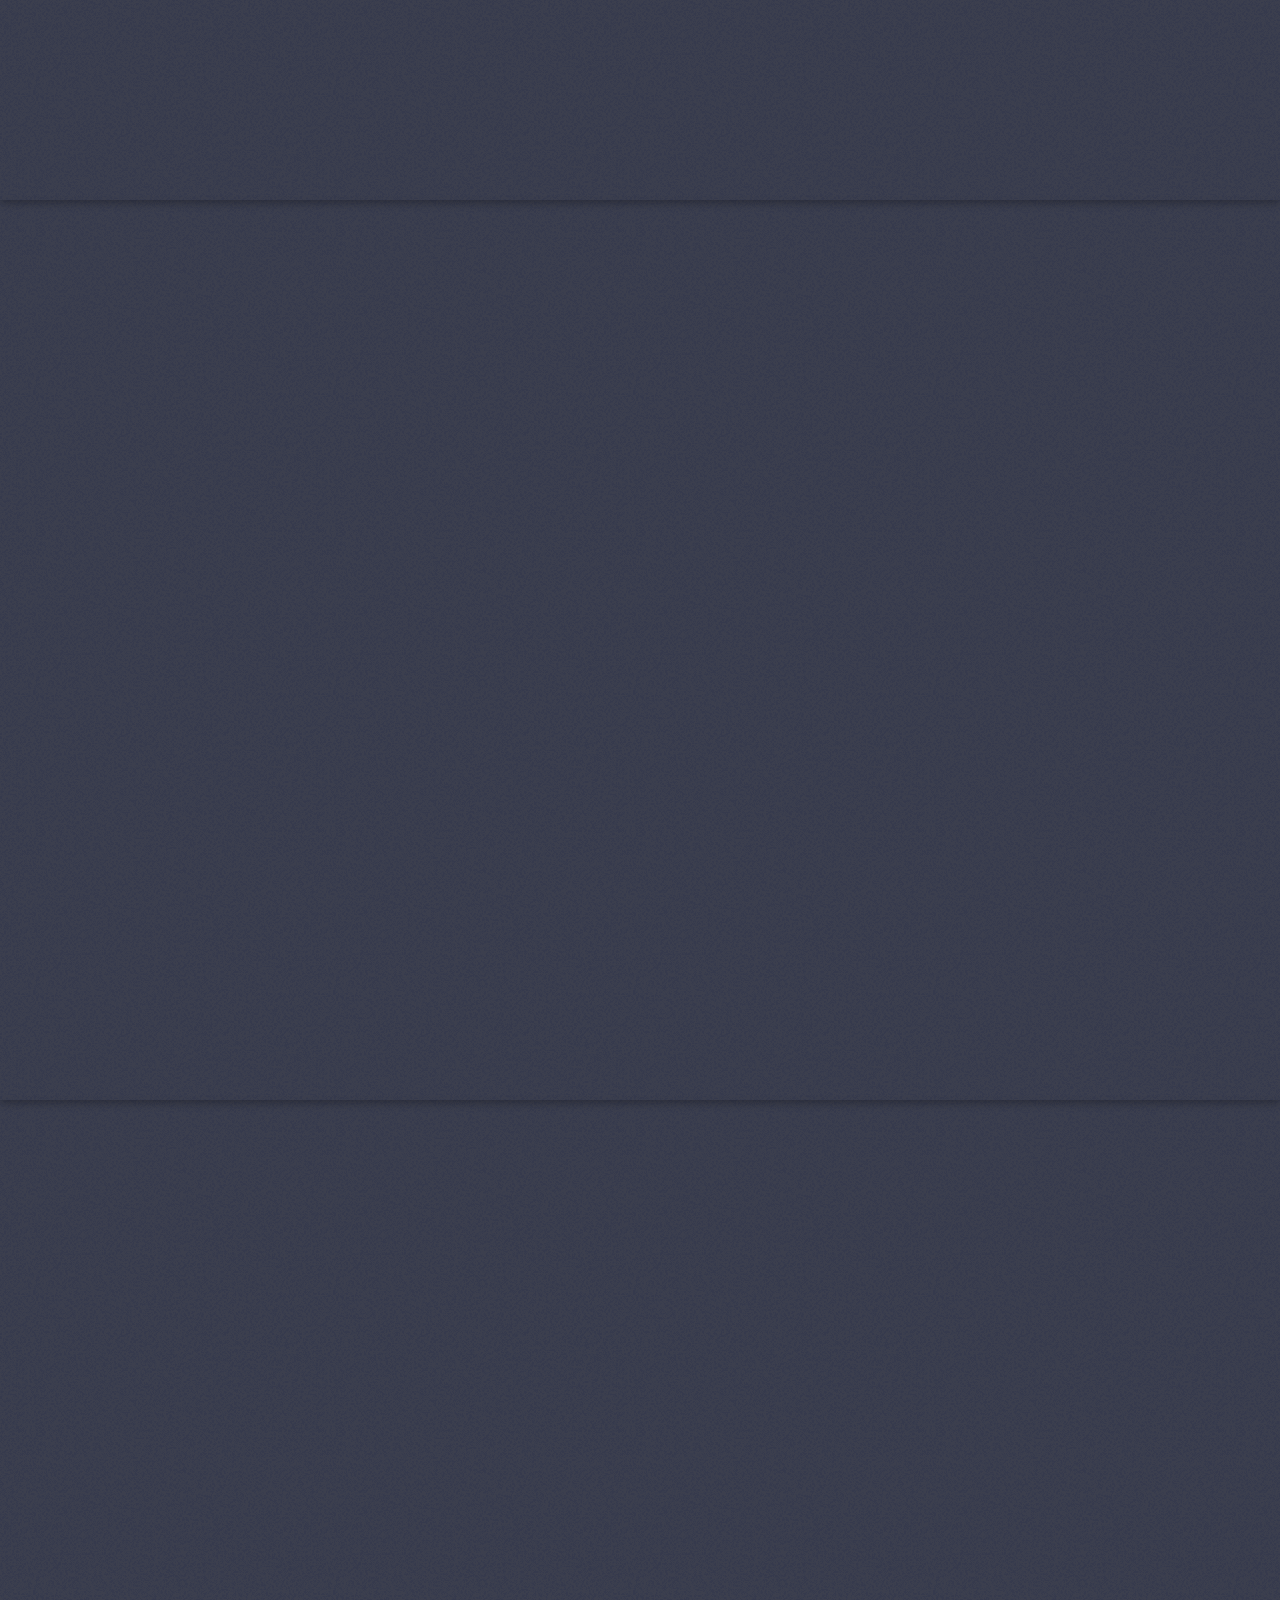
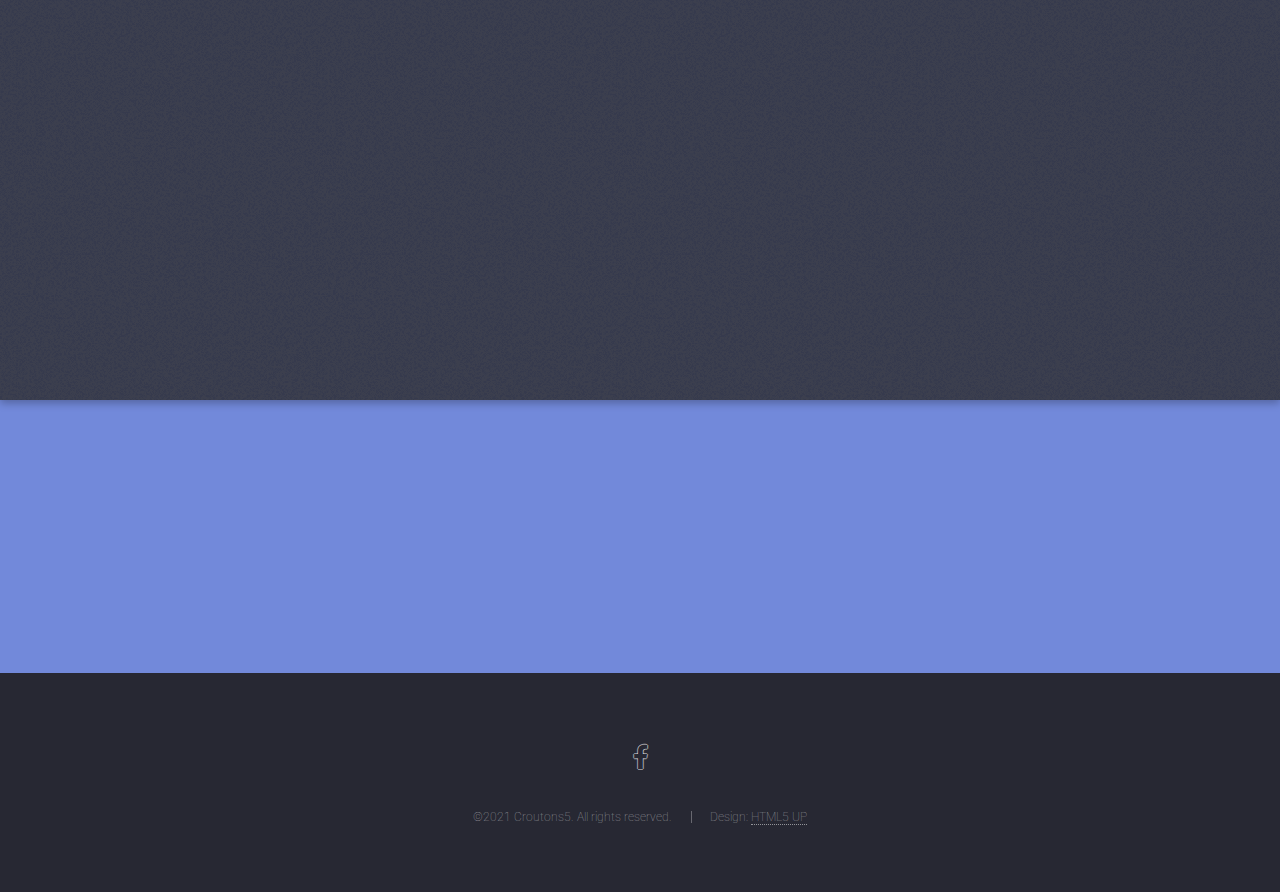
==== commit 936f9c0b: "Updated a bit" ====
--- a/index.html
+++ b/index.html
@@ -34,7 +34,7 @@
 						<ul>
 							<li><a href="https://otaxgaming.com/">Home</a></li>
 							<li><a href="https://otaxgaming.com/games">Games</a></li>
-							<!--<li><a href="elements.html">Elements</a></li>-->
+							<li><a href="https://otaxgaming.com/movies">Movies</a></li>
 							<li><a href="https://otaxgaming.com/discord" class="button primary">Discord</a></li>
 						</ul>
 					</nav>
@@ -104,7 +104,7 @@
 						</header>
 						<p>Saya lagi tak tahu nak letak isi apa sini. MANA GAR.</p>
 						<ul class="actions">
-							<li><a href="#" class="button">Contoh Filem</a></li>
+							<li><a href="https://otaxgaming.com/movies" class="button">Movies</a></li>
 						</ul>
 					</div>
 					<a href="#four" class="goto-next scrolly">Next</a>
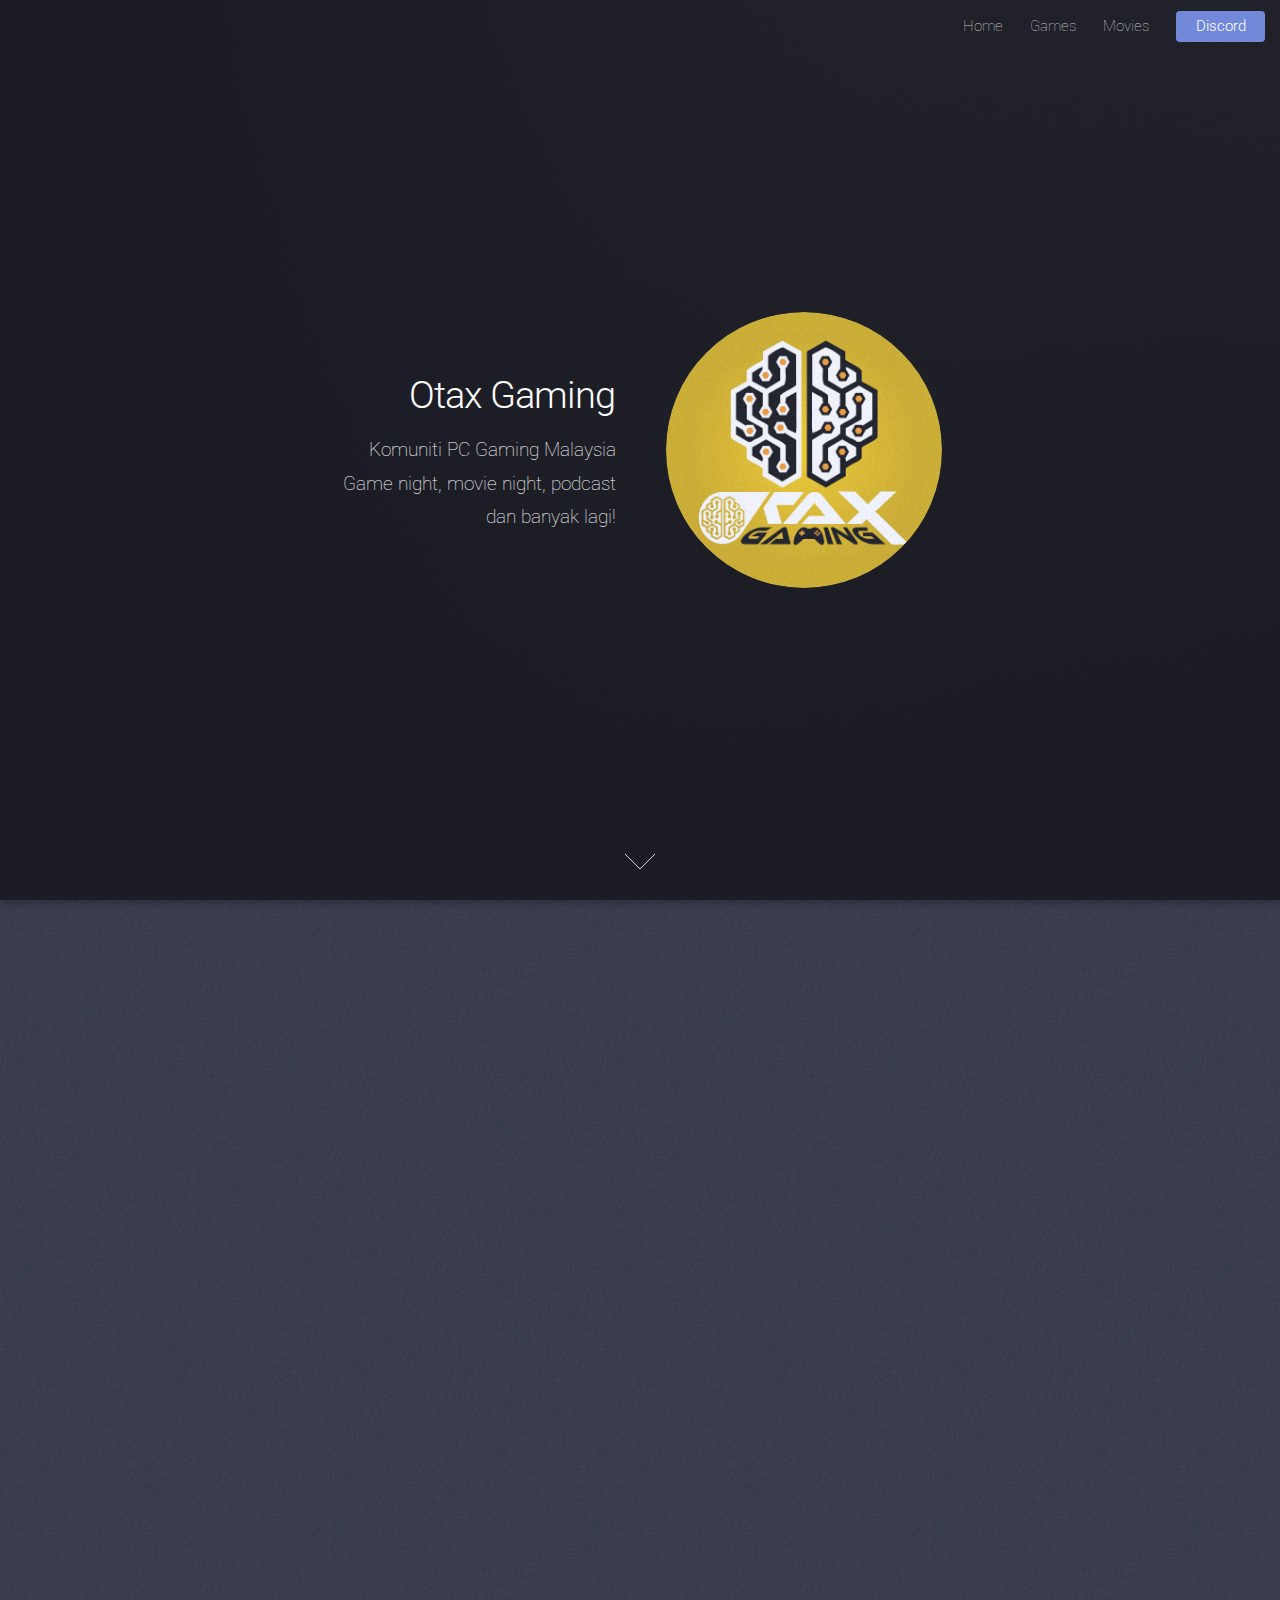
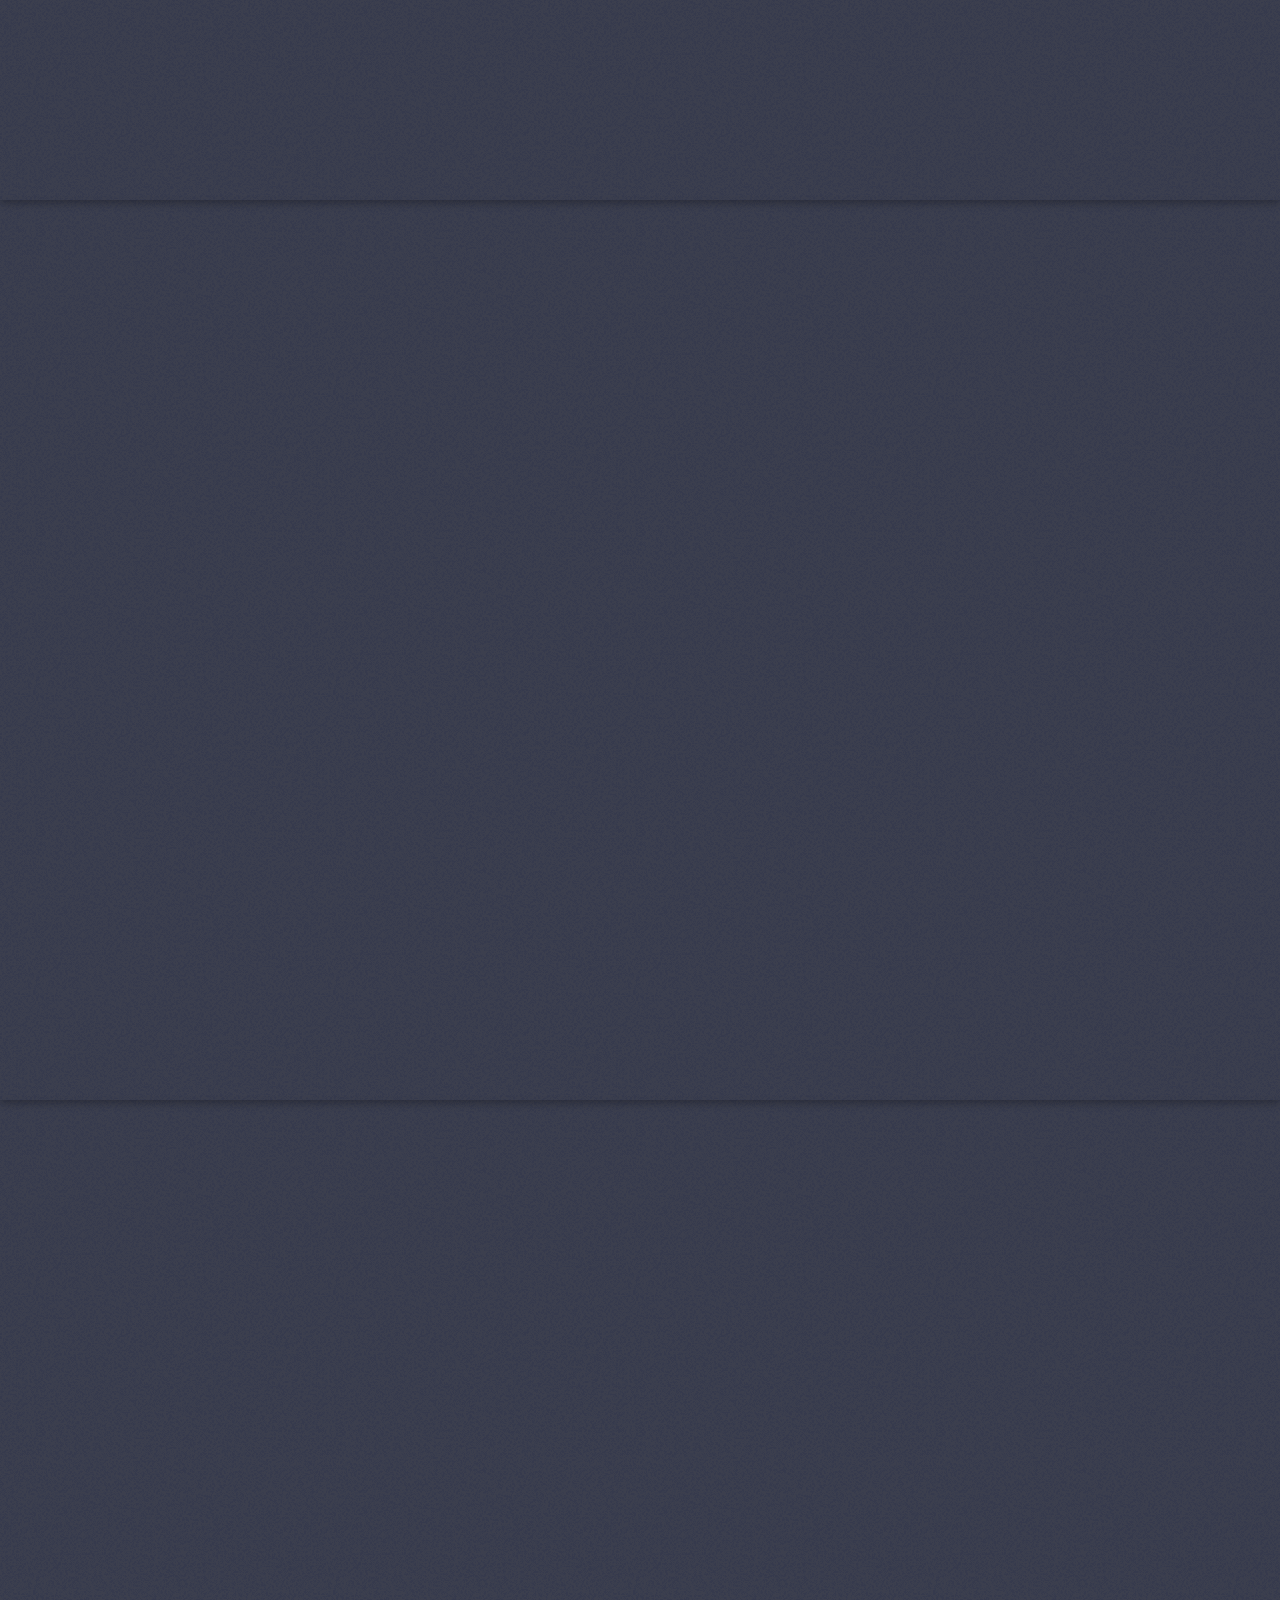
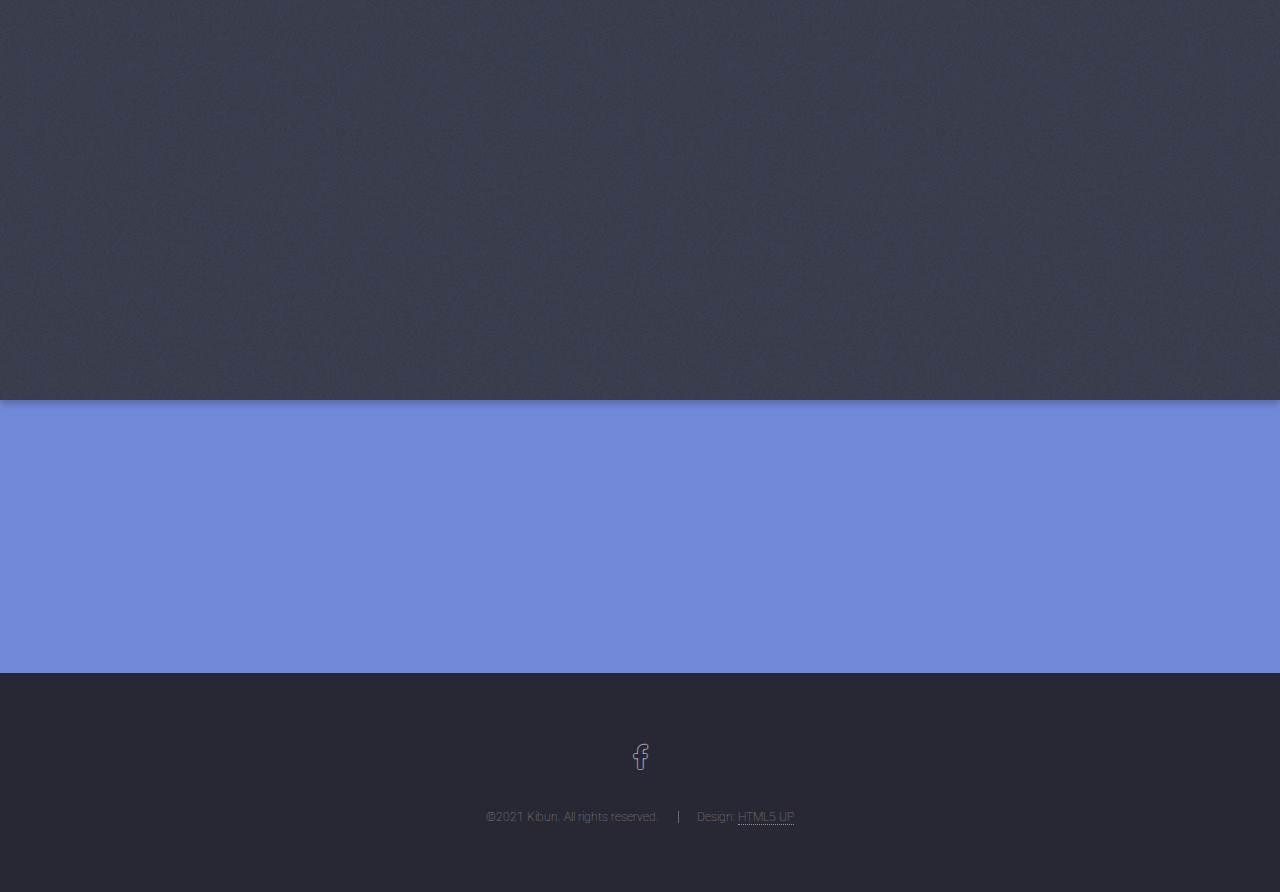
==== commit 28dc4ee1: "Update index.html" ====
--- a/index.html
+++ b/index.html
@@ -34,8 +34,8 @@
 						<ul>
 							<li><a href="https://otaxgaming.com/">Home</a></li>
 							<li><a href="https://otaxgaming.com/games">Games</a></li>
-							<li><a href="https://otaxgaming.com/movies">Movies</a></li>
-							<li><a href="https://otaxgaming.com/discord" class="button primary">Discord</a></li>
+							<li><a href="https://otaxgaming.com/#">Movies</a></li>
+							<li><a href="https://otaxgaming.com/discord" target="_blank" class="button primary">Discord</a></li>
 						</ul>
 					</nav>
 				</header>
@@ -84,9 +84,9 @@
 					<div class="content">
 						<header>
 							<h2>Game Night</h2>
-							<p>Saya tak tahu nak letak subheading apa sini.</p>
+							<p>Malam yang meriah bersama orang lain!</p>
 						</header>
-						<p>Saya tak tahu nak letak isi apa sini.</p>
+						<p>Kami ada mengadakan game night yang menampilkan pelbagai jenis permainan video termasuk Among Us, Left 4 Dead 2, Insurgency: Sandstorm, Jackbox Party Pack, Dota 2, Minecraft dan lain-lain.</p>
 						<ul class="actions">
 							<li><a href="https://otaxgaming.com/games" class="button">Games</a></li>
 						</ul>
@@ -100,11 +100,13 @@
 					<div class="content">
 						<header>
 							<h2>Movie Night</h2>
-							<p>Saya pun tak tahu nak letak subheading apa sini.</p>
+							<p>Kenikmatan popcorn dikongsi bersama!</p>
 						</header>
-						<p>Saya lagi tak tahu nak letak isi apa sini. MANA GAR.</p>
+						<p>Kami juga ada mengadakan movie night mempamerkan filem yang diminta oleh komuniti. Antara filem yang pernah dipamerkan ialah Lagi Lagi Senario, Godzilla vs. Kong (2021), Dota: Dragon's Blood, Zack Snyder's Justice League, Inception dan banyak lagi.<br><br>
+						
+						(Page sedang dalam pembinaan)</p>
 						<ul class="actions">
-							<li><a href="https://otaxgaming.com/movies" class="button">Movies</a></li>
+							<li><a href="https://otaxgaming.com/#" class="button">Movies</a></li>
 						</ul>
 					</div>
 					<a href="#four" class="goto-next scrolly">Next</a>
@@ -116,7 +118,7 @@
 						<header>
 							<h2>Berminat untuk melepak di Otax?</h2>
 							<p>Sertai Discord Otax Gaming!</p>
-							<a href="https://otaxgaming.com/discord" class="button discord">Discord</a>
+							<a href="https://otaxgaming.com/discord" target="_blank" class="button discord">Discord</a>
 						</header>
 					</div>
 				</section>
@@ -132,7 +134,7 @@
 						<li><a href="#" class="icon solid alt fa-envelope"><span class="label">Email</span></a></li>-->
 					</ul>
 					<ul class="copyright">
-						<li>&copy;2021 Croutons5. All rights reserved.</li><li>Design: <a href="http://html5up.net">HTML5 UP</a></li>
+						<li>&copy;2021 Kibun. All rights reserved.</li><li>Design: <a href="http://html5up.net">HTML5 UP</a></li>
 					</ul>
 				</footer>
 
@@ -149,4 +151,4 @@
 			<script src="assets/js/main.js"></script>
 
 	</body>
-</html>+</html>
